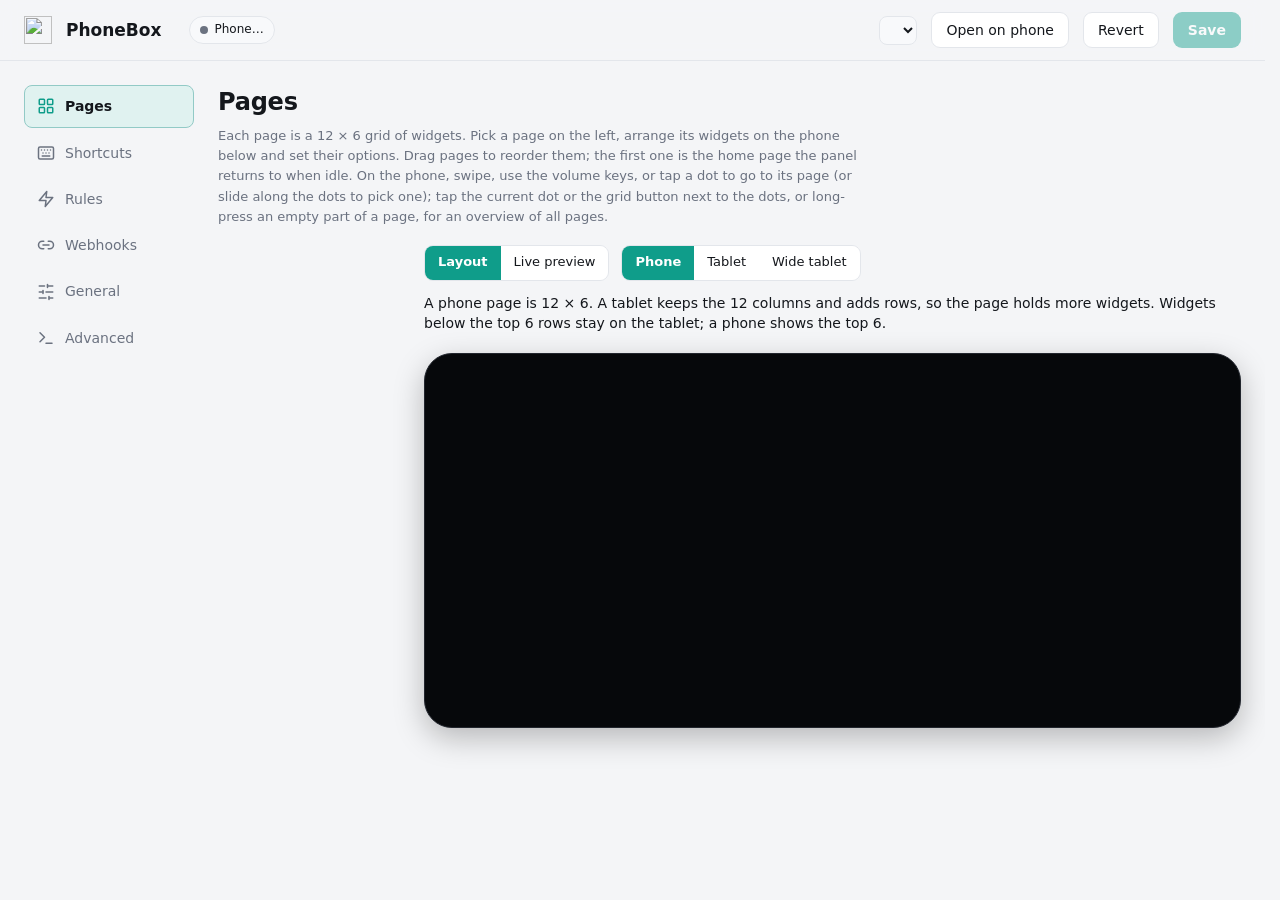
==== agent/PhoneBox.Agent/settings.html @ 5f481ab3 "feat(unlock): agent endpoints and settings switch Co-Authored-By: Claude Opus 5.5 <noreply@anthropic" ====
<!doctype html>
<html lang="en">
<head>
<meta charset="utf-8">
<meta name="viewport" content="width=device-width, initial-scale=1">
<title>PhoneBox Settings</title>
<link rel="icon" href="/favicon.ico">
<style>
:root {
  --bg: #f4f5f7; --panel: #ffffff; --panel-2: #f8f9fb; --line: #e3e6eb; --text: #14171c; --muted: #6b7280;
  --accent: #0f9d8a; --accent-ink: #ffffff; --danger: #dc2626; --ok: #16a34a; --warn: #d97706;
  --shadow: 0 1px 2px rgba(0,0,0,.05), 0 4px 16px rgba(0,0,0,.04);
  color-scheme: light;
}
@media (prefers-color-scheme: dark) {
  :root { --bg: #0c0e12; --panel: #14171d; --panel-2: #1a1e25; --line: #262b34; --text: #e8ecf1; --muted: #8a94a3;
    --accent: #2dd4bf; --accent-ink: #062b26; --shadow: none; color-scheme: dark; }
}
* { box-sizing: border-box; }
body { margin: 0; background: var(--bg); color: var(--text); font: 14px/1.45 "Segoe UI", system-ui, sans-serif; }
button, input, select, textarea { font: inherit; color: inherit; }
header {
  position: sticky; top: 0; z-index: 10; display: flex; align-items: center; gap: 14px;
  padding: 12px 24px; background: color-mix(in srgb, var(--bg) 88%, transparent); backdrop-filter: blur(8px);
  border-bottom: 1px solid var(--line);
}
header img { width: 28px; height: 28px; }
header h1 { font-size: 17px; margin: 0; font-weight: 650; }
header .ver { color: var(--muted); font-size: 12px; }
.pill { font-size: 12px; padding: 4px 10px; border-radius: 99px; background: var(--panel-2); border: 1px solid var(--line); display: inline-flex; gap: 6px; align-items: center; }
.pill i { width: 8px; height: 8px; border-radius: 50%; background: var(--muted); }
.pill.on i { background: var(--ok); box-shadow: 0 0 6px var(--ok); }
.spacer { flex: 1; }
.btn { border: 1px solid var(--line); background: var(--panel); padding: 7px 14px; border-radius: 9px; cursor: pointer; white-space: nowrap; }
.btn:hover { border-color: color-mix(in srgb, var(--accent) 50%, var(--line)); }
.btn.primary { background: var(--accent); color: var(--accent-ink); border-color: transparent; font-weight: 600; }
.btn.primary:disabled { opacity: .45; cursor: default; }
.btn.danger { color: var(--danger); }
.btn.sm { padding: 4px 9px; font-size: 12.5px; border-radius: 7px; }
.icon-btn { border: 1px solid var(--line); background: var(--panel); width: 30px; height: 30px; border-radius: 8px; cursor: pointer; display: grid; place-items: center; }
.ico { width: 1em; height: 1em; vertical-align: -0.15em; flex: none; }
.ico.m { margin-right: 0.35em; }
.icon-btn:disabled { opacity: .3; cursor: default; }

.layout { display: grid; grid-template-columns: 170px minmax(0, 1fr); gap: 24px; max-width: 1400px; margin: 0 auto; padding: 24px; }
nav { position: sticky; top: 76px; align-self: start; display: flex; flex-direction: column; gap: 2px; }
nav a { padding: 8px 12px; border-radius: 8px; color: var(--text); text-decoration: none; }
nav a:hover { background: var(--panel-2); }
nav a.on { background: var(--panel); box-shadow: var(--shadow); font-weight: 600; border: 1px solid var(--line); }
section { display: none; }
section.on { display: block; }
h2 { font-size: 20px; margin: 0 0 4px; }
.lead { color: var(--muted); margin: 0 0 18px; }
.card { background: var(--panel); border: 1px solid var(--line); border-radius: 14px; box-shadow: var(--shadow); padding: 16px 18px; margin-bottom: 14px; }
.card h3 { margin: 0 0 12px; font-size: 15px; }
.row { display: flex; align-items: center; gap: 12px; flex-wrap: wrap; }
.field { display: flex; flex-direction: column; gap: 5px; margin-bottom: 12px; min-width: 0; }
.field label { font-size: 12.5px; color: var(--muted); font-weight: 600; }
/* a widget's options in groups: an option with a "section" starts a new one under a small heading */
.opt-section { margin: 18px 0 10px; padding-top: 12px; border-top: 1px solid var(--line, #e5e7eb); font-size: 11px; letter-spacing: .06em; text-transform: uppercase; color: var(--muted); font-weight: 700; }
.field .hint { font-size: 12px; color: var(--muted); }
#adbFound { overflow-wrap: anywhere; }
input[type=text], input[type=number], input[type=time], select, textarea {
  background: var(--panel-2); border: 1px solid var(--line); border-radius: 8px; padding: 7px 10px; outline: none; min-width: 0;
}
input:focus, select:focus, textarea:focus { border-color: var(--accent); }
.grid2 { display: grid; grid-template-columns: 1fr 1fr; gap: 0 16px; }
.check { display: inline-flex; align-items: center; gap: 7px; cursor: pointer; user-select: none; margin-inline-end: 14px; }
.check input { accent-color: var(--accent); width: 16px; height: 16px; }
.ha-row { padding: 8px 0; border-bottom: 1px solid var(--line, rgba(255,255,255,.08)); }
.ha-row input[type=text] { min-width: 0; }

/* switch */
.switch { position: relative; width: 40px; height: 22px; flex: 0 0 40px; }
.switch input { opacity: 0; width: 0; height: 0; }
.switch span { position: absolute; inset: 0; background: var(--line); border-radius: 99px; transition: .2s; cursor: pointer; }
.switch span::after { content: ""; position: absolute; left: 3px; top: 3px; width: 16px; height: 16px; background: #fff; border-radius: 50%; transition: .2s; box-shadow: 0 1px 3px rgba(0,0,0,.3); }
.switch input:checked + span { background: var(--accent); }
.switch input:checked + span::after { left: 21px; }

/* pages: layout editor */
.pages-layout { display: grid; grid-template-columns: 190px minmax(0, 1fr); gap: 16px; align-items: start; }
#pageTabs { position: sticky; top: 76px; display: flex; flex-direction: column; gap: 4px; }
.ptab { display: flex; align-items: center; gap: 8px; padding: 7px 10px; border-radius: 9px; cursor: pointer; border: 1px solid transparent; user-select: none; }
.ptab:hover { background: var(--panel-2); }
.ptab.on { background: var(--panel); border-color: var(--line); box-shadow: var(--shadow); font-weight: 600; }
.ptab.off .pt-name, .ptab.off .pt-ico { opacity: .4; text-decoration: line-through; }
.ptab.dragging { opacity: .4; }
.ptab.over { outline: 2px dashed var(--accent); }
.pt-num { width: 20px; color: var(--muted); font-size: 12px; text-align: right; }
.pt-ico { font-size: 16px; }
.pt-name { flex: 1; min-width: 0; overflow: hidden; text-overflow: ellipsis; white-space: nowrap; }
.pt-n { font-size: 11px; color: var(--muted); background: var(--panel-2); border-radius: 6px; padding: 0 6px; }
.canvas-wrap { display: flex; justify-content: center; }
.stage-bar { display: flex; align-items: center; gap: 12px; margin: 0 0 8px; flex-wrap: wrap; }
#screenHint { flex: 1 0 100%; }
.seg { display: inline-flex; border: 1px solid var(--line); border-radius: 9px; overflow: hidden; }
.seg button { border: 0; background: var(--panel); padding: 6px 13px; cursor: pointer; font: inherit; font-size: 13px; color: var(--text); }
.seg button.on { background: var(--accent); color: var(--accent-ink); font-weight: 600; }
#pageEditor.live .layout-hint { display: none; }
.preview { position: relative; aspect-ratio: 780 / 360; overflow: hidden; border-radius: 10px; background: #000; }
.preview iframe { position: absolute; left: 0; top: 0; width: 780px; height: 360px; border: 0; transform-origin: 0 0; }
.phone { width: 100%; max-width: 860px; padding: 14px 18px; border-radius: 28px; background: #06080b; border: 1px solid #22262e; box-shadow: 0 10px 30px rgba(0,0,0,.25); }
/* Match the panel's saved grid coordinates regardless of the interface language. */
[dir="rtl"] .canvas, [dir="rtl"] .mini { direction: ltr; }
[dir="rtl"] .canvas > *, [dir="rtl"] .mini > * { direction: rtl; }
[dir="rtl"] input[type="url"], [dir="rtl"] input[type="number"], [dir="rtl"] code { direction: ltr; unicode-bidi: isolate; }
.canvas { position: relative; aspect-ratio: 752 / 333; display: grid; grid-template-columns: repeat(12, 1fr); grid-template-rows: repeat(6, 1fr); gap: 6px; touch-action: none; }
.canvas .cell { border-radius: 6px; background: rgba(255,255,255,.035); }
.wb { position: relative; z-index: 1; border-radius: 10px; background: #1a2230; border: 1.5px solid #2c3647; color: #e8ecf1; cursor: grab; overflow: hidden; display: flex; container-type: size; }
.wb:active { cursor: grabbing; }
.wb.sel { border-color: var(--accent); box-shadow: 0 0 0 3px color-mix(in srgb, var(--accent) 35%, transparent); z-index: 2; }
.wb-in { flex: 1; min-width: 0; display: flex; flex-direction: column; align-items: center; justify-content: center; text-align: center; padding: 4px; gap: 1px; pointer-events: none; }
.wb-ico { font-size: clamp(14px, 30cqmin, 34px); line-height: 1.1; }
.wb b { font-size: 12px; font-weight: 600; white-space: nowrap; overflow: hidden; text-overflow: ellipsis; max-width: 100%; }
.wb small { font-size: 11px; color: #94a3b8; white-space: nowrap; overflow: hidden; text-overflow: ellipsis; max-width: 100%; }
@container (max-height: 52px) { .wb small { display: none; } }
@container (max-height: 36px) { .wb b { display: none; } }
.rz { position: absolute; right: 0; bottom: 0; width: 16px; height: 16px; cursor: nwse-resize; background: linear-gradient(135deg, transparent 50%, var(--accent) 50%); border-bottom-right-radius: 8px; opacity: .7; }
.ed-cols { display: grid; grid-template-columns: minmax(0, 1fr) minmax(0, 1fr); gap: 14px; align-items: start; }
.palette { display: grid; grid-template-columns: 1fr; gap: 2px; max-height: 620px; overflow-y: auto; }
.pal-cat { font-size: 11px; letter-spacing: .1em; text-transform: uppercase; color: var(--muted); font-weight: 700; margin: 10px 0 2px 8px; }
.pal-cat:first-child { margin-top: 0; }
input[type=search] { background: var(--panel-2); border: 1px solid var(--line); border-radius: 8px; padding: 6px 10px; outline: none; }
.pal { display: flex; gap: 10px; align-items: center; text-align: start; padding: 6px 8px; border-radius: 9px; border: 1px solid transparent; background: none; cursor: pointer; }
.pal:hover { background: var(--panel-2); border-color: var(--line); }
.pal-ico { font-size: 20px; width: 28px; text-align: center; }
.pal b { display: block; font-size: 13px; }
.pal small { display: block; font-size: 12px; color: var(--muted); line-height: 1.3; }
[dir="rtl"] :is(.pal, .pal-cat, #palSearch) { text-align: right; }
[dir="rtl"] .pal-cat { margin-inline: 8px 0; }
[dir="rtl"] .pal-ico { flex: 0 0 28px; }
[dir="rtl"] .pal > span:last-child { flex: 1; min-width: 0; overflow-wrap: anywhere; }
.opts { display: flex; flex-wrap: wrap; gap: 6px 4px; align-items: center; }
textarea { width: 100%; resize: vertical; }
[hidden] { display: none !important; }
.modal { position: fixed; inset: 0; z-index: 40; background: rgba(0,0,0,.45); display: flex; align-items: center; justify-content: center; padding: 24px; }
.pair-qrs { display: flex; flex-wrap: wrap; gap: 18px; margin: 12px 0; }
.pair-qr { flex: 1 1 260px; display: flex; flex-direction: column; align-items: center; gap: 8px; text-align: center; }
.pair-qr img { width: min(260px, 100%); aspect-ratio: 1; background: #fff; border-radius: 12px; padding: 6px; }
.pair-qr.expired img { opacity: .15; }
.modal-box { background: var(--panel); border: 1px solid var(--line); border-radius: 16px; padding: 18px 20px; width: min(1000px, 100%); max-height: 90vh; overflow-y: auto; }
.tpl-grid { display: grid; grid-template-columns: repeat(auto-fill, minmax(210px, 1fr)); gap: 12px; }
.tpl { display: flex; flex-direction: column; gap: 4px; text-align: start; padding: 10px; border-radius: 12px; border: 1px solid var(--line); background: var(--panel-2); cursor: pointer; }
.tpl:hover { border-color: var(--accent); }
.tpl small { color: var(--muted); font-size: 12px; }
.mini { aspect-ratio: 2.26; display: grid; grid-template-columns: repeat(12, 1fr); grid-template-rows: repeat(6, 1fr); gap: 2px; background: #06080b; border-radius: 8px; padding: 4px; margin-bottom: 4px; }
.mini span { background: #1f2937; border-radius: 3px; display: grid; place-items: center; font-size: 12px; overflow: hidden; }
.empty-mini { display: grid; place-items: center; font-size: 28px; color: #64748b; }
/* webhooks */
.ex { display: grid; grid-template-columns: 210px minmax(0, 1fr); gap: 10px; align-items: center; margin-bottom: 6px; }
.ex span { color: var(--muted); font-size: 13px; }
.cmdline { display: block; cursor: copy; white-space: nowrap; overflow-x: auto; padding: 6px 10px; font: 12px/1.5 Consolas, "Cascadia Mono", monospace; }
table.items { width: 100%; border-collapse: collapse; font-size: 13px; }
table.items td { border-top: 1px solid var(--line); padding: 6px 8px; vertical-align: middle; }
table.items td.val { font-family: Consolas, monospace; font-size: 12px; max-width: 420px; overflow: hidden; text-overflow: ellipsis; white-space: nowrap; }
@media (max-width: 1100px) { .pages-layout, .ed-cols { grid-template-columns: 1fr; } #pageTabs { position: static; } }

/* rules */
.rule { display: grid; gap: 10px; }
.rule .line { display: flex; align-items: center; gap: 8px; flex-wrap: wrap; }
.rule .line > b { font-size: 13px; color: var(--muted); font-weight: 600; min-width: 44px; }
.rule select, .rule input[type=text], .rule input[type=number] { width: auto; min-width: 0; }
.rule input.grow { flex: 1 1 180px; }
.rule.off { opacity: .55; }
.rule .live { font-size: 12px; color: var(--accent); font-weight: 600; }
.rule .ropts { border-top: 1px solid var(--line); padding-top: 8px; display: grid; gap: 8px; }
.rule .ropts summary { cursor: pointer; font-size: 13px; color: var(--muted); font-weight: 600; }
.rule .ropts[open] summary { margin-bottom: 4px; }
.rule .days { display: inline-flex; gap: 3px; }
.rule .day { border: 1px solid var(--line); background: none; color: var(--muted); border-radius: 7px; padding: 3px 7px; font-size: 12px; cursor: pointer; }
.rule .day.on { background: color-mix(in srgb, var(--accent) 22%, transparent); color: var(--text); border-color: color-mix(in srgb, var(--accent) 55%, transparent); }
.presets { display: flex; flex-wrap: wrap; gap: 8px; }
.phone-row { border-top: 1px solid var(--line); padding: 10px 0; }
.phone-row:first-child { border-top: 0; padding-top: 0; }
.phone-row .row { gap: 10px; }
.phone-pages { display: flex; flex-wrap: wrap; gap: 4px 12px; margin-top: 8px; }
.cal-row { display: grid; grid-template-columns: 160px minmax(0, 1fr) 44px auto; gap: 8px; align-items: center; margin-bottom: 8px; }
.feed-row { grid-template-columns: 140px 150px minmax(0, 1fr) auto; }
.cam-row { grid-template-columns: 160px minmax(0, 1fr) 80px 80px auto; }
.console-row { display: grid; grid-template-columns: 160px minmax(0, 1fr) auto; gap: 8px; align-items: start; margin-bottom: 14px; }
.console-row textarea, .console-row .console-dial { grid-column: 1 / 3; }
.console-row textarea { font-family: ui-monospace, Consolas, monospace; }
.console-dial { display: grid; grid-template-columns: repeat(3, minmax(0, 1fr)); gap: 8px; }
.cdir-row { display: grid; grid-template-columns: 160px minmax(0, 1fr) auto; gap: 8px; align-items: center; margin-bottom: 8px; }
.cal-row input[type=color] { width: 44px; height: 34px; padding: 2px; }
@media (max-width: 700px) { .cal-row { grid-template-columns: 1fr 44px auto; } .feed-row { grid-template-columns: 1fr 1fr auto; } .cam-row { grid-template-columns: 1fr 80px 80px auto; } .cal-row .cal-url { grid-column: 1 / -1; grid-row: 2; } }

/* shortcuts */
.deck { display: grid; grid-template-columns: repeat(var(--cols, 4), minmax(0, 1fr)); gap: 10px; margin-bottom: 14px; }
.key {
  position: relative; aspect-ratio: 1.75; border-radius: 14px; cursor: pointer; display: flex; flex-direction: column; align-items: center; justify-content: center; gap: 4px;
  background: linear-gradient(160deg, color-mix(in srgb, var(--k) 28%, #11151b), #11151b); color: #eef2f6;
  border: 2px solid color-mix(in srgb, var(--k) 45%, transparent); user-select: none;
}
.key .ki { font-size: 26px; line-height: 1; }
.key .kl { font-size: 12.5px; font-weight: 500; max-width: 92%; overflow: hidden; text-overflow: ellipsis; white-space: nowrap; }
.key.sel { border-color: var(--accent); box-shadow: 0 0 0 3px color-mix(in srgb, var(--accent) 35%, transparent); }
.key.add { background: transparent; color: var(--muted); border: 2px dashed var(--line); }
.key.dragging { opacity: .35; }
.key.over { outline: 2px dashed var(--accent); outline-offset: 2px; }
.editor .grid2 { align-items: start; }
.swatches { display: flex; gap: 6px; flex-wrap: wrap; margin-top: 4px; }
.swatches button { width: 22px; height: 22px; border-radius: 6px; border: 2px solid transparent; cursor: pointer; }
.swatches button.on { border-color: var(--text); }
.emojis { display: flex; gap: 2px; flex-wrap: wrap; margin-top: 4px; }
.emojis button { border: 0; background: none; font-size: 18px; width: 30px; height: 30px; border-radius: 6px; cursor: pointer; color: inherit; display: inline-grid; place-items: center; }
.emojis button:hover { background: var(--panel-2); }
input[type=color] { width: 42px; height: 34px; border: 1px solid var(--line); border-radius: 8px; background: var(--panel-2); padding: 2px; }
.icon-input { width: 70px; text-align: center; font-size: 20px; }
.custom-icon-preview { width: 30px; height: 30px; object-fit: contain; border-radius: 6px; background: var(--panel-2); }

/* smart stack builder in inspector */
.stack-list { display: flex; flex-direction: column; gap: 6px; margin: 6px 0 10px; }
.stack-row {
  display: flex;
  align-items: center;
  gap: 8px;
  padding: 8px 10px;
  background: var(--panel-2);
  border: 1px solid var(--line);
  border-radius: 9px;
  user-select: none;
  cursor: pointer;
  transition: border-color .15s ease, background .15s ease, opacity .15s ease;
}
.stack-row:hover { background: color-mix(in srgb, var(--panel-2) 80%, var(--line)); }
.stack-row.off { opacity: .5; }
.stack-row.off .stack-row-name { text-decoration: line-through; }
.stack-row.dragging { opacity: .35; }
.stack-row.over { outline: 2px dashed var(--accent); outline-offset: 1px; }
.stack-row.has-config-open {
  border-bottom-left-radius: 0;
  border-bottom-right-radius: 0;
  border-color: var(--accent);
  background: color-mix(in srgb, var(--accent) 12%, var(--panel-2));
}
.stack-row-handle {
  cursor: grab;
  color: var(--muted);
  font-size: 15px;
  line-height: 1;
  padding: 2px 4px;
}
.stack-row-handle:active { cursor: grabbing; }
.stack-row-check { cursor: pointer; }
.stack-row-ico { font-size: 17px; width: 22px; text-align: center; }
.stack-row-name { flex: 1; min-width: 0; font-size: 13px; font-weight: 500; overflow: hidden; text-overflow: ellipsis; white-space: nowrap; }
.stack-row-chevron { font-size: 11px; color: var(--muted); padding: 0 4px; }
.stack-row:hover .stack-row-chevron { color: var(--text); }
.stack-row-actions { display: flex; align-items: center; gap: 4px; }
.stack-btn-sm {
  background: none;
  border: none;
  color: var(--muted);
  cursor: pointer;
  padding: 3px 6px;
  border-radius: 5px;
  font-size: 11px;
  line-height: 1;
}
.stack-btn-sm:hover:not(:disabled) { background: var(--line); color: var(--text); }
.stack-btn-sm:disabled { opacity: 0.3; cursor: default; }
.stack-btn-del:hover { background: rgba(239, 68, 68, 0.2); color: #f87171; }
.stack-sub-config {
  margin: -6px 0 4px;
  padding: 10px 12px;
  background: var(--panel);
  border: 1px solid var(--accent);
  border-top: none;
  border-bottom-left-radius: 9px;
  border-bottom-right-radius: 9px;
  display: flex;
  flex-direction: column;
  gap: 8px;
  box-shadow: 0 4px 10px rgba(0, 0, 0, 0.25);
}
.stack-sub-header {
  display: flex;
  justify-content: space-between;
  align-items: center;
  padding-bottom: 4px;
  border-bottom: 1px solid var(--line);
}
.stack-dropzone {
  border: 2px dashed var(--line);
  border-radius: 10px;
  padding: 12px 10px;
  text-align: center;
  color: var(--muted);
  font-size: 12.5px;
  cursor: default;
  transition: all .2s ease;
  background: rgba(255, 255, 255, 0.015);
  display: flex;
  align-items: center;
  justify-content: center;
  gap: 8px;
}
.stack-dropzone.over {
  border-color: var(--accent);
  background: color-mix(in srgb, var(--accent) 15%, transparent);
  color: var(--accent);
}
.pal[draggable="true"] { cursor: grab; }
.pal[draggable="true"]:active { cursor: grabbing; }
.wb.stack-canvas-over {
  border-color: var(--accent) !important;
  box-shadow: 0 0 0 3px color-mix(in srgb, var(--accent) 50%, transparent) !important;
}

/* city search */
.results { display: flex; flex-direction: column; border: 1px solid var(--line); border-radius: 8px; overflow: hidden; margin-top: 6px; }
.results button { text-align: start; border: 0; background: var(--panel); padding: 8px 10px; cursor: pointer; border-bottom: 1px solid var(--line); }
.results button:last-child { border-bottom: 0; }
.results button:hover { background: var(--panel-2); }
.results small { color: var(--muted); }

/* Technical editors and sliders keep physical left-to-right navigation in RTL settings. */
[dir="rtl"] :is(#general, #shortcuts, #rules) input[type="range"],
[dir="rtl"] :is(#general, #shortcuts, #rules) .technical-input,
[dir="rtl"] #general :is(input[type="password"], input[data-bind$="url" i], input[data-bind$="path" i],
                         input[data-bind$="host" i], input[data-bind$="key" i], input[data-bind$="id" i]),
[dir="rtl"] #general :is(#nbv, #appearanceSettings output),
[dir="rtl"] #webhooks :is(.cmdline, .items td.val),
[dir="rtl"] #advanced #info dd { direction: ltr; unicode-bidi: isolate; }
[dir="rtl"] #controlSettings .field input[type="checkbox"] { align-self: start; }
[dir="rtl"] #general #adbFound, [dir="rtl"] #advanced #info dd { overflow-wrap: anywhere; min-width: 0; }
[dir="rtl"] textarea.json { direction: ltr; text-align: left; overflow: auto; white-space: pre; }
textarea.json { width: 100%; min-height: 420px; font: 12.5px/1.5 Consolas, "Cascadia Mono", monospace; resize: vertical; }
code { background: var(--panel-2); padding: 1px 6px; border-radius: 5px; font-size: 12.5px; }
dl { display: grid; grid-template-columns: max-content 1fr; gap: 6px 16px; margin: 0; }
dt { color: var(--muted); }
dd { margin: 0; word-break: break-all; }

.toast { position: fixed; bottom: 22px; left: 50%; transform: translate(-50%, 20px); opacity: 0; transition: .25s; padding: 10px 18px; border-radius: 10px;
  background: var(--text); color: var(--bg); font-weight: 500; pointer-events: none; z-index: 50; }
.toast.on { opacity: 1; transform: translate(-50%, 0); }
.toast.err { background: var(--danger); color: #fff; }
.dirty-dot { width: 8px; height: 8px; border-radius: 50%; background: var(--warn); }
.dirty { display: none; align-items: center; gap: 7px; font-size: 12px; color: var(--muted); white-space: nowrap; }
.is-dirty .dirty { display: inline-flex; animation: pb-in .18s var(--ease) backwards; }
@media (max-width: 1000px) { .dirty span { display: none; } }
/* a waiting update sits in the header, seen from every section: the Updates card is far down General */
.upd-top { display: inline-flex; align-items: center; color: var(--accent); background: color-mix(in srgb, var(--accent) 12%, var(--panel)); border-color: color-mix(in srgb, var(--accent) 60%, var(--line)); font-weight: 600; }
.upd-top[hidden] { display: none; }
.upd-top:disabled { opacity: .6; cursor: default; }
@media (max-width: 700px) { .upd-top .lbl { display: none; } .upd-top .ico.m { margin-right: 0; } }

/* ---------------------------------------------------------------- feel: feedback, targets, focus, motion
   Fitts: bigger hit areas, nothing moves under the pointer. Doherty: every control answers within 100 ms
   (hover, press, busy). Zeigarnik: unsaved work is named. Only transform/opacity animate (plus colours). */
:root { --ease: cubic-bezier(.2, .7, .2, 1); }
html { scrollbar-gutter: stable; -webkit-tap-highlight-color: transparent; }
body { -webkit-font-smoothing: antialiased; }
::selection { background: color-mix(in srgb, var(--accent) 30%, transparent); }
button, a, select, summary, label.switch, .seg button { touch-action: manipulation; }
:focus-visible { outline: 2px solid var(--accent); outline-offset: 2px; }
input:focus-visible, select:focus-visible, textarea:focus-visible { outline: none; border-color: var(--accent); box-shadow: 0 0 0 3px color-mix(in srgb, var(--accent) 22%, transparent); }
.switch input:focus-visible + span { outline: 2px solid var(--accent); outline-offset: 2px; }
.seg button:focus-visible { outline-offset: -3px; }

.btn, .icon-btn, .ptab, nav a, .seg button, .pal, .tpl, .key, .wb, .day, .results button, .emojis button, .stack-btn-sm, .swatches button,
input, select, textarea {
  transition: background-color .12s ease, border-color .12s ease, color .12s ease, box-shadow .12s ease, opacity .12s ease, transform .12s ease;
}
.btn { min-height: 36px; }
.btn.sm { min-height: 32px; }
.btn:hover:not(:disabled) { background: var(--panel-2); }
.btn.primary:hover:not(:disabled) { background: color-mix(in srgb, var(--accent) 88%, #000); }
.btn:disabled { cursor: not-allowed; }
.btn:active:not(:disabled), .icon-btn:active:not(:disabled), .seg button:active, .day:active { transform: scale(.97); }
.icon-btn { width: 36px; height: 36px; }
.icon-btn:hover:not(:disabled) { background: var(--panel-2); border-color: color-mix(in srgb, var(--accent) 50%, var(--line)); }
.seg button { min-height: 34px; }
.seg button:hover:not(.on) { background: var(--panel-2); }
nav a { border: 1px solid transparent; padding: 10px 12px; }
.ptab { min-height: 40px; }
.ptab:active { background: var(--panel-2); }
.wb:hover:not(.sel) { border-color: color-mix(in srgb, var(--accent) 55%, #2c3647); }
.key:hover:not(.sel):not(.add) { border-color: color-mix(in srgb, var(--k) 75%, transparent); }
.key.add:hover { color: var(--text); border-color: var(--accent); }
.rz { width: 20px; height: 20px; }
.rule .day { min-height: 28px; padding: 3px 8px; }
.emojis button { width: 32px; height: 32px; }
.stack-btn-sm { min-width: 28px; min-height: 28px; font-size: 12px; }
.pal { min-height: 40px; }
.results button { min-height: 38px; }
/* the 22px switch gets a larger hit area without changing how it looks */
.switch::before { content: ""; position: absolute; inset: -8px -4px; }
.switch span { transition: background-color .15s ease; }
.switch span::after { transition: transform .15s var(--ease); }
.switch input:checked + span::after { left: 3px; transform: translateX(18px); }

.pill { transition: background-color .2s ease, border-color .2s ease; }
.pill.on i { box-shadow: 0 0 0 3px color-mix(in srgb, var(--ok) 25%, transparent); }
.pill.on { border-color: color-mix(in srgb, var(--ok) 40%, var(--line)); }
.lead { font-size: 13px; line-height: 1.55; max-width: 78ch; }
.palette, .modal-box { overscroll-behavior: contain; }

/* a button that is working says so without changing size */
.btn.busy { position: relative; color: transparent !important; pointer-events: none; }
.btn.busy::after { content: ""; position: absolute; left: 50%; top: 50%; width: 14px; height: 14px; margin: -7px 0 0 -7px; border-radius: 50%;
  border: 2px solid var(--accent-ink); border-right-color: transparent; animation: pb-spin .7s linear infinite; }

/* moving between sections and opening dialogs: short, transform only */
@keyframes pb-in { from { transform: translateY(6px); } }
@keyframes pb-pop { from { transform: scale(.98); } }
@keyframes pb-spin { to { transform: rotate(360deg); } }
section.on { animation: pb-in .18s var(--ease) backwards; }
.modal-box { animation: pb-pop .18s var(--ease) backwards; }

/* the toast confirms (peak-end) and keeps an error up longer */
.toast { display: flex; align-items: center; gap: 9px; max-width: min(92vw, 560px); transition: opacity .2s ease, transform .25s var(--ease); }
summary { padding: 8px 0; cursor: pointer; }
summary:focus-visible { outline-offset: 0; border-radius: 6px; }
.toast::before { content: "✓"; display: inline-grid; place-items: center; flex: none; width: 18px; height: 18px; border-radius: 50%; font-size: 11px; font-weight: 700;
  background: var(--accent); color: var(--accent-ink); }
.toast.err::before { content: "!"; background: #fff; color: var(--danger); }

/* nav icons: Lucide, as masks so they take the text colour */
nav a[href="#pages"]::before { -webkit-mask-image: url("data:image/svg+xml,%3Csvg%20xmlns='http://www.w3.org/2000/svg'%20viewBox='0%200%2024%2024'%20fill='none'%20stroke='black'%20stroke-width='2'%20stroke-linecap='round'%20stroke-linejoin='round'%3E%3Crect%20width='7'%20height='7'%20x='3'%20y='3'%20rx='1'/%3E%3Crect%20width='7'%20height='7'%20x='14'%20y='3'%20rx='1'/%3E%3Crect%20width='7'%20height='7'%20x='14'%20y='14'%20rx='1'/%3E%3Crect%20width='7'%20height='7'%20x='3'%20y='14'%20rx='1'/%3E%3C/svg%3E"); mask-image: url("data:image/svg+xml,%3Csvg%20xmlns='http://www.w3.org/2000/svg'%20viewBox='0%200%2024%2024'%20fill='none'%20stroke='black'%20stroke-width='2'%20stroke-linecap='round'%20stroke-linejoin='round'%3E%3Crect%20width='7'%20height='7'%20x='3'%20y='3'%20rx='1'/%3E%3Crect%20width='7'%20height='7'%20x='14'%20y='3'%20rx='1'/%3E%3Crect%20width='7'%20height='7'%20x='14'%20y='14'%20rx='1'/%3E%3Crect%20width='7'%20height='7'%20x='3'%20y='14'%20rx='1'/%3E%3C/svg%3E"); }
nav a[href="#shortcuts"]::before { -webkit-mask-image: url("data:image/svg+xml,%3Csvg%20xmlns='http://www.w3.org/2000/svg'%20viewBox='0%200%2024%2024'%20fill='none'%20stroke='black'%20stroke-width='2'%20stroke-linecap='round'%20stroke-linejoin='round'%3E%3Cpath%20d='M10%208h.01M12%2012h.01M14%208h.01M16%2012h.01M18%208h.01M6%208h.01M7%2016h10M8%2012h.01'/%3E%3Crect%20width='20'%20height='16'%20x='2'%20y='4'%20rx='2'/%3E%3C/svg%3E"); mask-image: url("data:image/svg+xml,%3Csvg%20xmlns='http://www.w3.org/2000/svg'%20viewBox='0%200%2024%2024'%20fill='none'%20stroke='black'%20stroke-width='2'%20stroke-linecap='round'%20stroke-linejoin='round'%3E%3Cpath%20d='M10%208h.01M12%2012h.01M14%208h.01M16%2012h.01M18%208h.01M6%208h.01M7%2016h10M8%2012h.01'/%3E%3Crect%20width='20'%20height='16'%20x='2'%20y='4'%20rx='2'/%3E%3C/svg%3E"); }
nav a[href="#rules"]::before { -webkit-mask-image: url("data:image/svg+xml,%3Csvg%20xmlns='http://www.w3.org/2000/svg'%20viewBox='0%200%2024%2024'%20fill='none'%20stroke='black'%20stroke-width='2'%20stroke-linecap='round'%20stroke-linejoin='round'%3E%3Cpolygon%20points='13%202%203%2014%2012%2014%2011%2022%2021%2010%2012%2010%2013%202'/%3E%3C/svg%3E"); mask-image: url("data:image/svg+xml,%3Csvg%20xmlns='http://www.w3.org/2000/svg'%20viewBox='0%200%2024%2024'%20fill='none'%20stroke='black'%20stroke-width='2'%20stroke-linecap='round'%20stroke-linejoin='round'%3E%3Cpolygon%20points='13%202%203%2014%2012%2014%2011%2022%2021%2010%2012%2010%2013%202'/%3E%3C/svg%3E"); }
nav a[href="#webhooks"]::before { -webkit-mask-image: url("data:image/svg+xml,%3Csvg%20xmlns='http://www.w3.org/2000/svg'%20viewBox='0%200%2024%2024'%20fill='none'%20stroke='black'%20stroke-width='2'%20stroke-linecap='round'%20stroke-linejoin='round'%3E%3Cpath%20d='M9%2017H7A5%205%200%200%201%207%207h2'/%3E%3Cpath%20d='M15%207h2a5%205%200%201%201%200%2010h-2'/%3E%3Cline%20x1='8'%20x2='16'%20y1='12'%20y2='12'/%3E%3C/svg%3E"); mask-image: url("data:image/svg+xml,%3Csvg%20xmlns='http://www.w3.org/2000/svg'%20viewBox='0%200%2024%2024'%20fill='none'%20stroke='black'%20stroke-width='2'%20stroke-linecap='round'%20stroke-linejoin='round'%3E%3Cpath%20d='M9%2017H7A5%205%200%200%201%207%207h2'/%3E%3Cpath%20d='M15%207h2a5%205%200%201%201%200%2010h-2'/%3E%3Cline%20x1='8'%20x2='16'%20y1='12'%20y2='12'/%3E%3C/svg%3E"); }
nav a[href="#general"]::before { -webkit-mask-image: url("data:image/svg+xml,%3Csvg%20xmlns='http://www.w3.org/2000/svg'%20viewBox='0%200%2024%2024'%20fill='none'%20stroke='black'%20stroke-width='2'%20stroke-linecap='round'%20stroke-linejoin='round'%3E%3Cline%20x1='21'%20x2='14'%20y1='4'%20y2='4'/%3E%3Cline%20x1='10'%20x2='3'%20y1='4'%20y2='4'/%3E%3Cline%20x1='21'%20x2='12'%20y1='12'%20y2='12'/%3E%3Cline%20x1='8'%20x2='3'%20y1='12'%20y2='12'/%3E%3Cline%20x1='21'%20x2='16'%20y1='20'%20y2='20'/%3E%3Cline%20x1='12'%20x2='3'%20y1='20'%20y2='20'/%3E%3Cline%20x1='14'%20x2='14'%20y1='2'%20y2='6'/%3E%3Cline%20x1='8'%20x2='8'%20y1='10'%20y2='14'/%3E%3Cline%20x1='16'%20x2='16'%20y1='18'%20y2='22'/%3E%3C/svg%3E"); mask-image: url("data:image/svg+xml,%3Csvg%20xmlns='http://www.w3.org/2000/svg'%20viewBox='0%200%2024%2024'%20fill='none'%20stroke='black'%20stroke-width='2'%20stroke-linecap='round'%20stroke-linejoin='round'%3E%3Cline%20x1='21'%20x2='14'%20y1='4'%20y2='4'/%3E%3Cline%20x1='10'%20x2='3'%20y1='4'%20y2='4'/%3E%3Cline%20x1='21'%20x2='12'%20y1='12'%20y2='12'/%3E%3Cline%20x1='8'%20x2='3'%20y1='12'%20y2='12'/%3E%3Cline%20x1='21'%20x2='16'%20y1='20'%20y2='20'/%3E%3Cline%20x1='12'%20x2='3'%20y1='20'%20y2='20'/%3E%3Cline%20x1='14'%20x2='14'%20y1='2'%20y2='6'/%3E%3Cline%20x1='8'%20x2='8'%20y1='10'%20y2='14'/%3E%3Cline%20x1='16'%20x2='16'%20y1='18'%20y2='22'/%3E%3C/svg%3E"); }
nav a[href="#advanced"]::before { -webkit-mask-image: url("data:image/svg+xml,%3Csvg%20xmlns='http://www.w3.org/2000/svg'%20viewBox='0%200%2024%2024'%20fill='none'%20stroke='black'%20stroke-width='2'%20stroke-linecap='round'%20stroke-linejoin='round'%3E%3Cpolyline%20points='4%2017%2010%2011%204%205'/%3E%3Cline%20x1='12'%20x2='20'%20y1='19'%20y2='19'/%3E%3C/svg%3E"); mask-image: url("data:image/svg+xml,%3Csvg%20xmlns='http://www.w3.org/2000/svg'%20viewBox='0%200%2024%2024'%20fill='none'%20stroke='black'%20stroke-width='2'%20stroke-linecap='round'%20stroke-linejoin='round'%3E%3Cpolyline%20points='4%2017%2010%2011%204%205'/%3E%3Cline%20x1='12'%20x2='20'%20y1='19'%20y2='19'/%3E%3C/svg%3E"); }

/* ---------------------------------------------------------------- feel, round 2: clearer selection, calmer chrome */
h2 { font-size: 24px; font-weight: 700; letter-spacing: -.01em; margin-bottom: 6px; }
nav { gap: 4px; }
nav a { display: flex; align-items: center; gap: 10px; color: var(--muted); font-weight: 500; }
nav a::before { content: ""; width: 18px; height: 18px; flex: none; background: currentColor; -webkit-mask: center / contain no-repeat; mask: center / contain no-repeat; }
nav a:hover { color: var(--text); }
nav a.on { background: color-mix(in srgb, var(--accent) 13%, var(--panel)); border-color: color-mix(in srgb, var(--accent) 38%, var(--line)); color: var(--text); font-weight: 650; box-shadow: none; }
nav a.on::before { color: var(--accent); }
.ptab.on { background: color-mix(in srgb, var(--accent) 12%, var(--panel)); border-color: color-mix(in srgb, var(--accent) 38%, var(--line)); box-shadow: none; }
.ptab.on .pt-num { color: var(--accent); font-weight: 700; }
.card { padding: 18px 20px; border-radius: 16px; }
.card h3 { font-size: 16px; margin-bottom: 14px; }

/* long intro text: two lines, one click opens it */
.lead.clamp:not(.open) { display: -webkit-box; -webkit-line-clamp: 2; -webkit-box-orient: vertical; overflow: hidden; }
.lead.long { cursor: pointer; position: relative; padding-right: 28px; border-radius: 6px; }
.lead.long::after { content: ""; position: absolute; right: 4px; top: 5px; width: 16px; height: 16px; background: var(--muted);
  -webkit-mask: url("data:image/svg+xml,%3Csvg xmlns='http://www.w3.org/2000/svg' viewBox='0 0 24 24' fill='none' stroke='black' stroke-width='2.2' stroke-linecap='round' stroke-linejoin='round'%3E%3Cpath d='m6 9 6 6 6-6'/%3E%3C/svg%3E") center / contain no-repeat;
  mask: url("data:image/svg+xml,%3Csvg xmlns='http://www.w3.org/2000/svg' viewBox='0 0 24 24' fill='none' stroke='black' stroke-width='2.2' stroke-linecap='round' stroke-linejoin='round'%3E%3Cpath d='m6 9 6 6 6-6'/%3E%3C/svg%3E") center / contain no-repeat;
  transition: transform .2s var(--ease); }
.lead.long.open::after { transform: rotate(180deg); }
.lead.long:hover { color: var(--text); }

/* page toolbar: the one useful state (home page) stays outlined, the housekeeping buttons go quiet until hovered */
#peHead .card > .row + .row .btn.sm { border-color: transparent; background: transparent; color: var(--muted); }
#peHead .card > .row + .row .btn.sm:hover:not(:disabled) { color: var(--text); background: var(--panel-2); border-color: var(--line); }
#peHead .card > .row + .row .btn.sm.danger { color: var(--danger); }
#peHead .card > .row + .row .btn.sm.danger:hover:not(:disabled) { background: color-mix(in srgb, var(--danger) 10%, transparent); border-color: color-mix(in srgb, var(--danger) 35%, transparent); }
#peHead .card > .row + .row .btn.sm:has(.ico.m) { border-color: var(--line); color: var(--text); }

/* Save, the one thing waiting for the user: a single pulse the moment there is something to save */
#save { position: relative; }
.is-dirty #save::before { content: ""; position: absolute; inset: -2px; border-radius: 11px; border: 2px solid var(--accent); pointer-events: none; animation: pb-ring .9s ease-out 1 both; }
@keyframes pb-ring { from { transform: scale(1); opacity: .9; } to { transform: scale(1.22, 1.5); opacity: 0; } }
@media (pointer: coarse) {
  .btn { min-height: 44px; } .btn.sm { min-height: 40px; } .icon-btn { width: 44px; height: 44px; }
  .seg button { min-height: 40px; } .ptab { min-height: 44px; } .rule .day { min-height: 36px; padding: 4px 10px; }
  .emojis button { width: 40px; height: 40px; } .stack-btn-sm { min-width: 36px; min-height: 36px; }
}
@media (max-width: 800px) {
  nav a { flex: none; min-height: 44px; display: flex; align-items: center; white-space: nowrap; }
  header { flex-wrap: wrap; padding: 10px 16px; gap: 10px; }
  input, select, textarea { font-size: 16px; } /* below 16px iOS zooms the page on focus */
}
@media (max-width: 600px) { header { position: static; } } /* a wrapped sticky header would eat a third of the screen */
@media (prefers-reduced-motion: reduce) {
  *, *::before, *::after { animation-duration: .001ms !important; animation-iteration-count: 1 !important; transition-duration: .001ms !important; }
  .toast { transform: translate(-50%, 0); }
}

@media (max-width: 800px) {
  .layout { grid-template-columns: 1fr; padding: 16px; }
  nav { position: static; flex-direction: row; overflow-x: auto; }
  .grid2 { grid-template-columns: 1fr; }
  .deck { --cols: 3 !important; }
}
</style>
</head>
<body>
<header id="hdr">
  <img src="/favicon.ico" alt="" width="28" height="28">
  <h1>PhoneBox</h1><span class="ver" id="ver"></span>
  <span class="pill" id="phone"><i></i><span data-i18n="s.phoneStatus">Phone…</span></span>
  <button class="btn sm upd-top" id="updTop" hidden></button>
  <div class="spacer"></div>
  <select id="langSel" data-i18n-title="lang.label" title="Language" aria-label="Language" style="padding:5px 8px;border-radius:8px;border:1px solid var(--line);background:var(--panel-2);color:var(--text);font-size:12.5px;max-width:160px"></select>
  <span class="dirty" role="status" data-i18n-title="s.unsavedChanges" title="Unsaved changes"><i class="dirty-dot"></i><span data-i18n="s.unsavedChanges">Unsaved changes</span></span>
  <button class="btn primary" id="restartBtn" hidden title="Wi-Fi settings change after a restart" data-i18n="s.restartApply" data-i18n-title="s.restartApplyTitle">Restart to apply</button>
  <button class="btn" id="openPhone" data-i18n="s.openOnPhone">Open on phone</button>
  <button class="btn" id="revert" disabled data-i18n="s.revert">Revert</button>
  <button class="btn primary" id="save" disabled data-i18n="s.save">Save</button>
</header>

<div class="layout">
  <nav id="nav">
    <a href="#pages" class="on" data-i18n="s.nav.pages">Pages</a>
    <a href="#shortcuts" data-i18n="s.nav.shortcuts">Shortcuts</a>
    <a href="#rules" data-i18n="s.nav.rules">Rules</a>
    <a href="#webhooks" data-i18n="s.nav.webhooks">Webhooks</a>
    <a href="#general" data-i18n="s.nav.general">General</a>
    <a href="#advanced" data-i18n="s.nav.advanced">Advanced</a>
  </nav>

  <main>
    <section id="pages" class="on">
      <h2 data-i18n="s.nav.pages">Pages</h2>
      <p class="lead" data-i18n="s.pages.lead">Each page is a 12 × 6 grid of widgets. Pick a page on the left, arrange its widgets on the phone below and set their options.
        Drag pages to reorder them; the first one is the home page the panel returns to when idle. On the phone, swipe, use the volume keys,
        or tap a dot to go to its page (or slide along the dots to pick one); tap the current dot or the grid button next to the dots, or long-press an empty part of a page, for an overview of all pages.</p>
      <div class="pages-layout">
        <div id="pageTabs"></div>
        <div id="pageEditor">
          <div id="peHead"></div>
          <div id="stage">
            <div class="stage-bar">
              <div class="seg" id="stageSeg"><button data-v="layout" class="on" data-i18n="s.pages.layout">Layout</button><button data-v="live" data-i18n="s.pages.livePreview">Live preview</button></div>
              <div class="seg" id="screenSeg" role="group" aria-label="Screen">
                <button type="button" data-screen="phone" class="on" data-i18n="s.pages.screen.phone">Phone</button>
                <button type="button" data-screen="tablet" data-i18n="s.pages.screen.tablet">Tablet</button>
                <button type="button" data-screen="wide" data-i18n="s.pages.screen.wide">Wide tablet</button>
              </div>
              <span class="hint" id="screenHint" data-i18n="s.pages.screenHint">A phone page is 12 × 6. A tablet keeps the 12 columns and adds rows, so the page holds more widgets. Widgets below the top 6 rows stay on the tablet; a phone shows the top 6.</span>
              <select class="preview-device" hidden></select>
              <span class="hint" id="stageHint"></span>
            </div>
            <div class="canvas-wrap"><div class="phone"><div class="canvas" id="canvas"></div><div class="preview" id="previewBox" hidden></div></div></div>
          </div>
          <p id="lhmHelp" class="hint" hidden>
            <a href="https://github.com/LibreHardwareMonitor/LibreHardwareMonitor/releases" target="_blank" rel="noopener">LibreHardwareMonitor</a>
            <strong id="lhmStatus" role="status"></strong>
            <span data-i18n="s.lhm.setup">For CPU temperature, CPU power and additional GPU readings on Windows, enable Options › Remote Web Server › Run on port 8085.</span>
          </p>
          <div id="peRest"></div>
        </div>
      </div>
    </section>

    <section id="shortcuts">
      <h2 data-i18n="s.nav.shortcuts">Shortcuts</h2>
      <p class="lead" data-i18n="s.shortcuts.lead">The keys shown by Shortcut grid and Big button widgets. Click a key to edit it, drag to reorder. The phone only sends the key's id; commands never leave this computer.</p>
      <div class="deck" id="deck"></div>
      <div class="card editor" id="editor"></div>
    </section>

    <section id="rules">
      <h2 data-i18n="s.nav.rules">Rules</h2>
      <p class="lead" data-i18n="s.rules.lead">Let the panel react to what happens on this computer: show the AI page when Claude needs you, the music page when
        something plays, an "on air" sign during calls. A rule fires when its condition starts; with <b>only while it lasts</b> the phone
        goes back to where it was (and a pushed value is removed) when the condition ends.</p>
      <div class="card">
        <h3 data-i18n="s.rules.add">Add a rule</h3>
        <div class="presets" id="rulePresets"></div>
      </div>
      <div class="card row" style="gap:10px;align-items:center">
        <span id="rulesPausedState" class="hint" style="flex:1" data-i18n="s.rules.countdown">Page switches count down on the phone and wait while you use it (General › Page switching).</span>
        <button class="btn sm" id="rulesPauseBtn" data-i18n="s.rules.pause1h">Pause all rules for 1 hour</button>
      </div>
      <div id="ruleList"></div>
    </section>

    <section id="general">
      <h2 data-i18n="s.nav.general">General</h2>
      <div class="card" id="appearanceSettings"></div>
      <div class="card" id="controlSettings"></div>
      <p class="lead" data-i18n="s.general.lead">Weather, night mode, display behaviour and the phone connection.</p>

      <div class="card">
        <h3 data-i18n="s.weather.title">Weather</h3>
        <div class="field">
          <label data-i18n="s.weather.searchCity">Search for a city</label>
          <div class="row"><input type="text" id="citySearch" data-i18n-placeholder="s.weather.searchPlaceholder" placeholder="e.g. Tallinn, Berlin…" style="flex:1"><button class="btn" id="cityBtn" data-i18n="s.weather.searchBtn">Search</button></div>
          <div class="results" id="cityResults" hidden></div>
        </div>
        <div class="grid2">
          <div class="field"><label data-i18n="s.weather.displayName">Display name</label><input type="text" data-bind="weather.city"></div>
          <div class="row" style="gap:10px">
            <div class="field" style="flex:1"><label data-i18n="s.weather.lat">Latitude</label><input type="number" step="0.001" data-bind="weather.lat" data-type="num"></div>
            <div class="field" style="flex:1"><label data-i18n="s.weather.lon">Longitude</label><input type="number" step="0.001" data-bind="weather.lon" data-type="num"></div>
          </div>
          <div class="field"><label for="weatherUnit" data-i18n="s.weather.unit">Temperature unit</label>
            <select id="weatherUnit" data-bind="weather.unit"><option value="celsius" data-i18n="s.weather.unitC">Celsius (°C)</option><option value="fahrenheit" data-i18n="s.weather.unitF">Fahrenheit (°F)</option></select></div>
          <div class="field"><label for="weatherModel" data-i18n="s.weather.model">Forecast model</label>
            <select id="weatherModel" data-bind="weather.model">
              <option value="" data-i18n="s.weather.modelAuto">Automatic (Open-Meteo best match)</option>
              <option value="gfs_seamless">GFS (NOAA)</option>
              <option value="ecmwf_ifs025">ECMWF IFS</option>
              <option value="icon_seamless">ICON (DWD)</option>
              <option value="ukmo_seamless">UKMO (Met Office)</option>
              <option value="gem_seamless">GEM (ECCC)</option>
              <option value="jma_seamless">JMA</option>
              <option value="meteofrance_seamless">Météo-France</option>
              <option value="cma_grapes_global">CMA GRAPES</option>
            </select></div>
        </div>
        <p class="hint" style="margin:8px 0 0" data-i18n="s.weather.modelHint">Apps and models disagree by a degree or two. Only Automatic and GFS supply every value: with another model the UV index, and with some also the chance of rain, may be missing.</p>
        <p class="hint" style="margin:8px 0 0" data-i18n="s.weather.openMeteoHint">The phone asks Open-Meteo for this location only while a page has a widget that uses the weather (weather, forecast, sun &amp; moon, a clock with its weather line, Custom HTML).</p>
      </div>

      <div class="card">
        <h3 data-i18n="s.ping.title">Ping</h3>
        <div class="field"><label data-i18n="s.ping.label">Host pinged every 5 seconds for the ping metric and the "ping high" rule (empty = off)</label>
          <input type="text" data-bind="ping.host" placeholder="off" spellcheck="false" autocomplete="off"></div>
        <div class="field" style="margin-top:10px"><label data-i18n="s.net.adapters">Network adapters counted by the network meters</label>
          <div id="netAdapters" class="hint"></div>
          <span class="hint" data-i18n="s.net.hint">None ticked = automatic (the connected Ethernet and Wi-Fi adapters). With a VPN that carries the same traffic, or a reading that looks too high, tick only the adapter you use.</span></div>
      </div>

      <div class="card">
        <h3 data-i18n="s.stocks.title">Stock watchlist</h3>
        <div class="field"><label for="stockSymbols" data-i18n="s.stocks.symbols">Symbols (one per line, up to 20)</label>
          <textarea id="stockSymbols" data-bind="stocks" data-type="stock-symbols" rows="3" spellcheck="false" placeholder="sh000001&#10;hk00700&#10;usaapl"></textarea>
          <span class="hint" data-i18n="s.stocks.hint">Use sh, sz or bj for mainland China, hk for Hong Kong, and us for US stocks.</span>
        </div>
      </div>

      <div class="card">
        <h3 data-i18n="s.calendars.title">Calendars</h3>
        <p class="hint" style="margin:0 0 12px" data-i18n-html="s.cal.hint">For the <b>Agenda</b> widget and calendar rules. Paste an iCalendar (ICS) address:
          Google Calendar › Settings › your calendar › <i>Secret address in iCal format</i>; Outlook › Settings › Calendar › Shared calendars ›
          <i>Publish a calendar</i> (ICS link); iCloud › share as a public calendar (<code>webcal://</code> works). The addresses stay on this computer.</p>
        <div id="calList"></div>
        <button class="btn sm" id="calAdd" data-i18n="s.calendars.add">＋ Add a calendar</button>
      </div>

      <div class="card">
        <h3 data-i18n="s.photos.title">Photo frame</h3>
        <div class="field"><label data-i18n="s.photos.source">Photos from</label>
          <select id="photosSource" data-bind="photos.source"><option value="folder" data-i18n="s.photos.sourceFolder">A folder on this computer</option><option value="immich" data-i18n="s.photos.sourceImmich">An Immich album</option></select></div>
        <div id="photosFolderBox">
          <p class="hint" style="margin:0 0 12px" data-i18n="s.photos.hint">For the Photo frame widget: a folder of photos on this computer. A synced OneDrive, Dropbox or iCloud folder works too; photos that are only in the cloud are skipped. Large photos are scaled down here before they go to the phone, and the path stays on this computer.</p>
          <div class="field"><label data-i18n="s.photos.folder">Photo folder (full path)</label>
            <input type="text" data-bind="photos.folder" placeholder="C:\Users\you\Pictures\Frame" spellcheck="false" autocomplete="off"></div>
          <label class="check"><input type="checkbox" data-bind="photos.subfolders"> <span data-i18n="s.photos.subfolders">Include subfolders</span></label>
        </div>
        <div id="photosImmichBox" hidden>
          <p class="hint" style="margin:0 0 12px" data-i18n="s.photos.immichHint">PhoneBox reads the album from your Immich server and shows the preview-size pictures Immich makes. A read-only API key is enough: it needs the album.read, asset.read and asset.view permissions (Immich › Account Settings › API Keys). The address and key stay on this computer; only this server is contacted.</p>
          <div class="field"><label data-i18n="s.photos.immichUrl">Immich address</label>
            <input type="text" data-bind="photos.immichUrl" placeholder="http://192.168.1.10:2283" spellcheck="false" autocomplete="off"></div>
          <div class="field"><label data-i18n="s.photos.immichKey">API key</label>
            <input type="password" data-bind="photos.immichKey" autocomplete="off"></div>
          <div class="field"><label data-i18n="s.photos.immichAlbum">Album</label>
            <select id="photosImmichAlbum"></select></div>
          <div class="row"><button class="btn sm" id="photosImmichLoad" data-i18n="s.photos.immichLoad">Load albums</button><span class="hint" id="photosImmichState"></span></div>
        </div>
      </div>

      <div class="card">
        <h3 data-i18n="s.feeds.title">News feeds</h3>
        <p class="hint" style="margin:0 0 12px" data-i18n="s.feeds.hint">RSS or Atom feeds for the News feeds widget. This computer fetches each one at most every 15 minutes, only while a page shows a News feeds widget; the addresses stay here.</p>
        <div id="feedList"></div>
        <button class="btn sm" id="feedAdd" data-i18n="s.feeds.add">＋ Add a feed</button>
        <button class="btn sm" id="feedImport" style="margin-left:6px" data-i18n="s.feeds.import">＋ Import feeds (OPML / bulk)</button>
      </div>

      <div class="card">
        <h3 data-i18n="s.camera.title">Cameras</h3>
        <p class="hint" style="margin:0 0 12px" data-i18n="s.camera.hint">IP cameras for the Camera widget: a name and the camera’s RTSP address (rtsp://user:password@address:554/…, from its manual or app). This computer pulls a camera with ffmpeg only while a Camera widget shows it, and sends the phone a few pictures a second (set next to each camera). The addresses stay on this computer, but while a camera runs they are visible in its process list.</p>
        <div class="field"><label data-i18n="s.camera.ffmpeg">ffmpeg (full path; empty = find it in PATH)</label>
          <input type="text" data-bind="cameras.ffmpeg" placeholder="C:\ffmpeg\bin\ffmpeg.exe" spellcheck="false" autocomplete="off"></div>
        <div id="cameraList"></div>
        <button class="btn sm" id="cameraAdd" data-i18n="s.camera.add">＋ Add a camera</button>
      </div>

      <div class="card">
        <h3 data-i18n="s.console.title">App console</h3>
        <p class="hint" style="margin:0 0 12px" data-i18n="s.console.hint">Keys and a dial for the App console widget, per app: the widget shows the keys of the app in front on this computer and sends them only to that app. Apps are process names, as in Task Manager's Details tab (photoshop, gimp-2.10). One key per line, a label then the keys: Undo = ctrl+z. Windows only; the keys stay on this computer.</p>
        <div id="consoleList"></div>
        <button class="btn sm" id="consoleAdd" data-i18n="s.console.add">＋ Add an app</button>
      </div>

      <div class="card">
        <h3 data-i18n="s.ha.title">Home Assistant</h3>
        <p class="hint" style="margin:0 0 12px" data-i18n-html="s.ha.tokenHint">For the <b>Home Assistant</b> widget. Create a token in Home Assistant › your profile › Security ›
          <i>Long-lived access tokens</i>. The token stays on this computer; the phone only sees the entities its widgets list.
          (Home Assistant can also push values and notifications to the panel, see Webhooks.)</p>
        <div class="grid2">
          <div class="field"><label data-i18n="s.ha.address">Address</label><input type="text" data-bind="homeAssistant.url" placeholder="http://homeassistant.local:8123" spellcheck="false"></div>
          <div class="field"><label data-i18n="s.ha.token">Long-lived access token</label><input type="password" data-bind="homeAssistant.token" autocomplete="off"></div>
        </div>
        <div class="row"><button class="btn sm" id="haTest" data-i18n="s.test">Test</button><span class="hint" id="haState"></span></div>
      </div>

      <div class="card">
        <h3 data-i18n="s.discord.title">Discord</h3>
        <div class="row" style="margin-bottom:8px"><label class="switch"><input type="checkbox" data-bind="discord.enabled"><span></span></label> <span data-i18n="s.discord.enable">Connect to the Discord app on this PC (for the Discord widget)</span></div>
        <p class="hint" style="margin:0 0 12px" data-i18n="s.discord.hint">Create an application at discord.com/developers/applications, add the redirect http://127.0.0.1 under OAuth2, and copy its client ID and secret here. Discord asks you to approve PhoneBox once. If it refuses the login, add your account under the application's App Testers. Step by step: docs/DISCORD.md.</p>
        <div class="grid2">
          <div class="field"><label data-i18n="s.discord.clientId">Client ID</label><input type="text" data-bind="discord.clientId" autocomplete="off" spellcheck="false"></div>
          <div class="field"><label data-i18n="s.discord.clientSecret">Client secret</label><input type="password" data-bind="discord.clientSecret" autocomplete="off"></div>
        </div>
        <div class="row" style="margin:12px 0 4px"><label class="switch"><input type="checkbox" data-bind="discord.allowControl" aria-labelledby="discordAllowControlLabel"><span></span></label> <span id="discordAllowControlLabel" data-i18n="s.discord.allowControl">Let shortcuts and custom widgets control Discord, without a Discord widget</span></div>
        <p class="hint" style="margin:0" data-i18n="s.discord.allowControlHint">For the agent's /api/discord actions: mute, deafen, input mode, leave and join. Off: they work only while a Discord widget with Control on is on an enabled page. On: they work without one. Either way, anything that can call the agent can use them, not only the widget: the paired phone (USB or Wi-Fi) and programs on this computer.</p>
        <div class="row" style="margin:12px 0 4px"><label class="switch"><input type="checkbox" data-bind="discord.screenShare" aria-labelledby="discordScreenShareLabel"><span></span></label> <span id="discordScreenShareLabel" data-i18n="s.discord.screenShare">Start and stop Discord screen shares from the phone</span></div>
        <p class="hint" style="margin:0" data-i18n="s.discord.screenShareHint">Asks Discord for permission to start screen shares, so Discord asks you to approve PhoneBox once more. While the share view is open on the phone, PhoneBox lists the apps with a window on this computer (names only). Discord decides what it can share directly; for anything else use its picker on the computer. Also needs a Discord widget with Control on.</p>
        <div class="row" style="margin:12px 0 4px"><label class="switch"><input type="checkbox" data-bind="discord.chat" aria-labelledby="discordChatLabel"><span></span></label> <span id="discordChatLabel" data-i18n="s.discord.chat">Show Discord chat and new-message dots on the phone (read-only)</span></div>
        <p class="hint" style="margin:0" data-i18n="s.discord.chatHint">Sends the text of the channels you open in the widget to the phone. Asks Discord for permission to read messages, so Discord asks you to approve PhoneBox once more. The text stays in memory only (never in a file or the log) and is gone when Discord disconnects or this is turned off. If you decline, only the chat stays off.</p>
      </div>

      <div class="card">
        <h3 data-i18n="s.steam.title">Steam</h3>
        <div class="row" style="margin-bottom:8px"><label class="switch"><input type="checkbox" data-bind="steam.enabled" aria-labelledby="steamEnabledLabel"><span></span></label> <span id="steamEnabledLabel" data-i18n="s.steam.enable">Connect Steam (for the Steam friends widget)</span></div>
        <p class="hint" style="margin:0 0 12px" data-i18n="s.steam.hint">Create a user Web API key at steamcommunity.com/dev/apikey and enter your SteamID64 or profile URL. Custom profile names are resolved when saved; only the SteamID64 is stored. Your profile's friend list must be visible to this API key for GetFriendList; make Game details public to show games. The key stays on this computer. Step by step: docs/STEAM.md.</p>
        <div class="grid2">
          <div class="field"><label for="steamProfileInput" data-i18n="s.steam.id">SteamID64 or profile URL</label><input id="steamProfileInput" type="text" data-bind="steam.steamId" autocomplete="off" spellcheck="false" placeholder="76561198000000000"></div>
          <div class="field"><label for="steamApiKeyInput" data-i18n="s.steam.key">User Web API key</label><input id="steamApiKeyInput" type="password" data-bind="steam.apiKey" autocomplete="off"></div>
        </div>
      </div>

      <div class="card">
        <h3 data-i18n="s.obs.title">OBS Studio</h3>
        <div class="row" style="margin-bottom:8px"><label class="switch"><input type="checkbox" data-bind="obs.enabled"><span></span></label> <span data-i18n-html="s.obs.enable">Connect to OBS (for the <b>OBS</b> widget, the On air widget and rules)</span></div>
        <p class="hint" style="margin:0 0 12px" data-i18n-html="s.obs.hint">In OBS: Tools › WebSocket Server Settings › <i>Enable WebSocket server</i>; copy the password from <i>Show Connect Info</i>.</p>
        <div class="grid2">
          <div class="field"><label data-i18n="s.ha.address">Address</label><input type="text" data-bind="obs.url" placeholder="ws://127.0.0.1:4455" spellcheck="false"></div>
          <div class="field"><label data-i18n="s.obs.password">Password</label><input type="password" data-bind="obs.password" autocomplete="off"></div>
        </div>
        <div class="row"><button class="btn sm" id="obsTest" data-i18n="s.test">Test</button><span class="hint" id="obsState"></span></div>
      </div>

      <div class="card" id="phoneMicCard">
        <h3 data-i18n="s.phoneMic.title">Phone mic</h3>
        <div class="row" style="margin-bottom:8px"><label class="switch"><input type="checkbox" data-bind="phoneMic.enabled" aria-labelledby="phoneMicEnabledLabel"><span></span></label> <span id="phoneMicEnabledLabel" data-i18n="s.phoneMic.enable">Use the phone's microphone as a computer microphone</span></div>
        <div class="row" style="margin-bottom:8px"><button class="btn sm" id="phoneMicSetup" data-setup="/api/phone-mic/setup" data-i18n="s.phoneMic.setup">Set up</button><span class="hint" id="phoneMicSetupState" aria-live="polite"></span></div>
        <p class="hint" style="margin:0 0 12px" data-i18n="s.phoneMic.hint">The phone's mic plays into a virtual cable such as VB-CABLE; apps pick the cable's other end (CABLE Output) as their microphone. Set up checks for the cable, downloads scrcpy-server 5.0.1 from GitHub if it is missing, and turns the mic on. The phone must be on USB. More options: Advanced › JSON (phoneMic).</p>
        <div class="row" style="margin:4px 0 8px"><label class="switch"><input type="checkbox" data-bind="phoneMic.startMuted" aria-labelledby="phoneMicMutedLabel"><span></span></label> <span id="phoneMicMutedLabel" data-i18n="s.phoneMic.startMuted">Start muted</span></div>
        <div class="row"><button class="btn sm" id="phoneMicMute" data-i18n="s.phoneMic.toggle">Mute / unmute</button><span class="hint" id="phoneMicState"></span></div>
        <p class="hint" style="margin:6px 0 0" data-i18n="s.phoneMic.muteNote">Mute only silences the mic on this computer; while the phone mic is on, the phone keeps recording. Turn it off to stop recording.</p>
      </div>

      <div class="card">
        <h3 data-i18n="s.night.title">Night mode</h3>
        <div class="row" style="margin-bottom:12px"><label class="switch"><input type="checkbox" data-bind="night.enabled"><span></span></label> <span data-i18n="s.night.enable">Dim the screen at night and show only the clock</span></div>
        <div class="grid2">
          <div class="row" style="gap:10px">
            <div class="field" style="flex:1"><label data-i18n="s.night.from">From</label><input type="time" data-bind="night.start"></div>
            <div class="field" style="flex:1"><label data-i18n="s.night.to">To</label><input type="time" data-bind="night.end"></div>
          </div>
          <div class="field"><label><span data-i18n="s.night.brightness">Night brightness: </span><span id="nbv"></span></label><input type="range" min="0.01" max="0.3" step="0.01" data-bind="night.brightness" data-type="num"></div>
        </div>
      </div>

      <div class="card">
        <h3 data-i18n="s.display.title">Display</h3>
        <div class="row" style="gap:16px;margin-bottom:12px;align-items:flex-end;flex-wrap:wrap">
          <div class="field" style="margin:0"><label data-i18n="lang.label">Language</label>
            <select data-bind="display.language" id="displayLangSel"></select></div>
          <div class="field" style="margin:0"><label data-i18n="s.display.theme">Theme</label>
            <select data-bind="display.theme"><option value="default" data-i18n="s.display.theme.default">Default</option><option value="amoled" data-i18n="s.display.theme.amoled">AMOLED black</option><option value="midnight" data-i18n="s.display.theme.midnight">Midnight blue</option><option value="warm" data-i18n="s.display.theme.warm">Warm</option><option value="graphite" data-i18n="s.display.theme.graphite">Graphite</option></select></div>
          <div class="field" style="margin:0"><label data-i18n="s.display.accent">Accent colour</label><input type="color" data-bind="display.accent" style="width:56px;height:36px;padding:2px"></div>
          <label class="check" style="margin-bottom:8px"><input type="checkbox" data-bind="display.artTint"> <span data-i18n="s.display.artTint">Tint the background with the album art</span></label>
        </div>
        <div class="field" style="max-width:640px"><label data-i18n="s.display.wallpaper">Wallpaper</label>
          <div class="row" style="align-items:center;gap:8px;flex-wrap:wrap">
            <img id="wallpaperPreview" alt="" style="width:96px;height:54px;object-fit:cover;border-radius:6px;border:1px solid var(--line);display:none">
            <input type="file" id="wallpaperFile" accept=".jpg,.jpeg,.png,.webp,image/jpeg,image/png,image/webp" style="display:none">
            <button class="btn sm" type="button" id="wallpaperUpload" data-i18n="s.display.wallpaperUpload">Choose a picture…</button>
            <button class="btn sm" type="button" id="wallpaperRemove" data-i18n="s.k.remove" style="display:none">Remove</button>
            <div class="field" style="margin:0;width:110px"><label data-i18n="s.display.wallpaperDim">Darken (%)</label><input type="number" min="0" max="90" data-bind="display.wallpaper.dim" data-type="int"></div>
            <div class="field" style="margin:0;width:110px"><label data-i18n="s.display.wallpaperBlur">Blur (px)</label><input type="number" min="0" max="20" data-bind="display.wallpaper.blur" data-type="int"></div>
          </div>
          <span class="hint" data-i18n="s.display.wallpaperHint">A JPEG, PNG or WEBP picture (up to 4 MB) behind every page. It is saved at once; Darken and Blur are saved with the other settings.</span></div>
        <div class="field" style="max-width:420px"><label data-i18n="s.display.orientation">Orientation</label>
          <select data-bind="display.orientation"><option value="landscape" data-i18n="s.display.orientation.landscape">Landscape</option><option value="portrait" data-i18n="s.display.orientation.portrait">Portrait</option><option value="auto" data-i18n="s.display.orientation.auto">Follow the phone</option></select>
          <span class="hint" data-i18n="s.display.orientationHint">You design pages in landscape; in portrait the panel arranges the widgets by itself, top to bottom. Tablets use the same pages, just bigger.</span></div>
        <label class="check"><input type="checkbox" data-bind="display.tabletRows" id="tabletRowsOpt"> <span data-i18n="s.display.tabletRows">More rows on a tablet</span></label>
        <span class="hint" style="display:block;margin:-4px 0 10px" data-i18n="s.display.tabletRowsHint">A landscape tablet keeps the 12 columns and gets more rows (about 8 to 10, from its screen), so a page holds more widgets; upright, it packs 12 across. Widgets below the top 6 rows show only on a tablet: a phone leaves them out without a sign. Update the PhoneBox app on the tablet first, as an older app squeezes those widgets onto extra rows.</span>
        <div class="field" style="max-width:420px"><label for="weekStart" data-i18n="s.display.weekStart">First day of the week</label>
          <select id="weekStart" data-bind="display.weekStart"><option value="monday" data-i18n="s.display.weekStart.monday">Monday</option><option value="sunday" data-i18n="s.display.weekStart.sunday">Sunday</option><option value="auto" data-i18n="s.display.weekStart.auto">Follow the display language</option></select></div>
          <div class="field" style="max-width:460px">
            <label data-i18n="s.display.standby">Power standby</label>
            <select data-bind="display.standby">
              <option value="off" data-i18n="s.display.standby.off">Off: hold the screen while the panel runs</option>
              <option value="power" data-i18n="s.display.standby.power">Sleep when USB charge is cut</option>
              <option value="data" data-i18n="s.display.standby.data">Sleep when the agent stops answering</option>
            </select>
            <span class="hint" data-i18n="s.display.standbyHint">When the computer comes back, PhoneBox wakes the phone and opens the panel. A swipe-only lock screen is dismissed automatically. If the phone is protected by a PIN or pattern, you must still unlock it yourself. While standby is on, PhoneBox turns off Android's stay-awake-while-charging setting and restores it when standby is turned off. Standby only acts on the phone named under Phone connection › Phone to use; with no phone chosen it does nothing.</span>
          </div>
          <div class="field" style="max-width:170px">
            <label data-i18n="s.display.standbyGrace">Standby grace (s)</label>
            <input type="number" data-bind="display.standbyGraceSec" data-type="int" min="3" max="600" step="1">
            <span class="hint" data-i18n="s.display.standbyGraceHint">Absorbs a reboot or a network hiccup.</span>
          </div>
          <div class="field" style="max-width:420px"><label data-i18n="s.display.timeFormat">Time format</label>
          <select data-bind="display.hour12" data-type="hour12"><option value="false" data-i18n="s.display.h24">24-hour (14:05)</option><option value="true" data-i18n="s.display.h12">12-hour (2:05 PM)</option><option value="auto" data-i18n="s.display.orientation.auto">Follow the phone</option></select></div>
        <label class="check"><input type="checkbox" data-bind="display.showSeconds"> <span data-i18n="s.display.showSeconds">Show seconds on the clock</span></label>
        <label class="check"><input type="checkbox" data-bind="display.vibrate"> <span data-i18n="s.display.vibrate">Vibrate when a session finishes or needs input</span></label>
        <label class="check"><input type="checkbox" data-bind="display.finishToast"> <span data-i18n="s.display.finishToast">Show a message when a session finishes</span></label>
        <label class="check"><input type="checkbox" data-bind="display.finishSound"> <span data-i18n="s.display.finishSound">Sound when a session finishes</span></label>
        <label class="check"><input type="checkbox" data-bind="display.approvalSound"> <span data-i18n="s.display.approvalSound">Sound when a permission prompt appears</span></label>
        <div class="field" style="max-width:420px"><label data-i18n="s.display.finishSoundVolume">Sound volume (% of the phone's media volume)</label><input type="number" min="10" max="100" data-bind="display.finishSoundVolume" data-type="int"></div>
        <label class="check"><input type="checkbox" data-bind="display.volumeKeys"> <span data-i18n="s.display.volumeKeys">The phone's volume keys switch pages</span></label>
        <label class="check"><input type="checkbox" data-bind="display.autoBrightness"> <span data-i18n="s.display.autoBrightness">Brightness follows the room (light sensor)</span></label>
        <label class="check"><input type="checkbox" data-bind="display.nightWhenDark"> <span data-i18n="s.display.nightWhenDark">Show the night screen whenever the room is dark</span></label>
        <label class="check"><input type="checkbox" data-bind="display.nightWhenUnreachable"> <span data-i18n="s.display.nightWhenUnreachable">Show the night screen when the computer is unreachable</span></label>
        <div class="field" style="max-width:420px"><label data-i18n="s.display.unreachableNightDelay">Minutes before the night screen comes on</label><input type="number" min="1" max="30" data-bind="display.unreachableNightDelayMin" data-type="int"></div>
        <label class="check"><input type="checkbox" data-bind="display.proximityWake"> <span data-i18n="s.display.proximityWake">A hand near the phone wakes the night screen</span></label>
        <label class="check"><input type="checkbox" data-bind="display.controlsTop"> <span data-i18n="s.display.controlsTop">Page dots and the Allow / Deny buttons at the top of the screen</span></label>
        <div class="row" style="gap:16px;margin-top:8px;align-items:flex-end;flex-wrap:wrap">
          <div class="field" style="margin:0"><label data-i18n="s.display.pageBar">Page navigation</label>
            <select data-bind="display.pageBar"><option value="dots" data-i18n="s.display.pageBar.dots">Dots</option><option value="auto" data-i18n="s.display.pageBar.auto">Page bar when you touch the dots</option><option value="bar" data-i18n="s.display.pageBar.bar">Page bar, always shown</option><option value="hidden" data-i18n="s.display.pageBar.hidden">Hidden</option></select></div>
          <div class="field" style="margin:0"><label data-i18n="s.display.pageBarSide">Page bar position</label>
            <select data-bind="display.pageBarSide"><option value="bottom" data-i18n="s.display.pageBarSide.bottom">Bottom</option><option value="left" data-i18n="s.display.pageBarSide.left">Left</option><option value="right" data-i18n="s.display.pageBarSide.right">Right</option></select></div>
        </div>
        <span class="hint" data-i18n="s.display.pageBarHint">The page bar shows each page's icon and name; tap one to go there. Always shown, it takes a strip of the screen and the pages get a little smaller.</span>
      </div>

      <div class="card">
        <h3 data-i18n="s.oled.title">OLED burn-in protection</h3>
        <p class="hint" style="margin:0 0 12px" data-i18n="s.oled.lead">For OLED screens that show the same page for hours. The AMOLED black theme and the night screen help too.</p>
        <label class="check"><input type="checkbox" data-bind="display.pixelShift"> <span data-i18n="s.oled.pixelShift">Move the panel by a few pixels every 2 minutes, and the night clock around the screen</span></label>
        <div class="field" style="max-width:420px;margin-top:8px"><label data-i18n="s.oled.idleDim">Dim the panel after (minutes without a touch, 0 = never)</label><input type="number" min="0" max="1440" data-bind="display.idleDimMin" data-type="int">
          <span class="hint" data-i18n="s.oled.idleDimHint">A touch brightens it again without pressing anything; so do a page switch, a notification and a permission prompt.</span></div>
      </div>

      <div class="card">
        <h3 data-i18n="s.pageSwitch.title">Page switching</h3>
        <p class="hint" style="margin:0 0 12px" data-i18n="s.pageSwitch.lead">How rules, webhooks and the idle return change the page. Instead of jumping, the phone shows “Claude needs me — switching to AI in 3…” with Stay and Go now, then fades over. It never pulls a page away while you are using the panel, and rules that fire one after another wait their turn instead of bouncing the screen back and forth.</p>
        <div class="grid2">
          <div class="field"><label data-i18n="s.pageSwitch.homePage">Home page</label><select id="homePageSel" onchange="cfg.display.homePage = this.value || null; changed(); renderPageEditor()"></select>
            <span class="hint" data-i18n="s.pageSwitch.homePageHint">Where the idle return and the Back key go.</span></div>
          <div class="field"><label data-i18n="s.pageSwitch.backHome">Back home after (seconds without a touch, 0 = never)</label><input type="number" min="0" max="3600" data-bind="display.idleReturnSec" data-type="int">
            <span class="hint" data-i18n="s.pageSwitch.backHomePerPage">Each page can override this (page editor › Back home after).</span></div>
          <div class="field"><label data-i18n="s.pageSwitch.countdown">Countdown before switching (seconds, 0 = at once)</label><input type="number" min="0" max="30" data-bind="display.switchCountdownSec" data-type="int"></div>
          <div class="field"><label data-i18n="s.pageSwitch.grace">Don't interrupt for (seconds after I touch the panel)</label><input type="number" min="0" max="600" data-bind="display.touchGraceSec" data-type="int"></div>
          <div class="field"><label data-i18n="s.pageSwitch.minDwell">At least (seconds between two automatic switches)</label><input type="number" min="0" max="600" data-bind="display.minDwellSec" data-type="int"></div>
          <div class="field"><label data-i18n="s.pageSwitch.holdMax">A rule keeps its page at most (minutes, 0 = while it lasts)</label><input type="number" min="0" max="1440" data-bind="display.holdMaxMin" data-type="int">
            <span class="hint" data-i18n="s.pageSwitch.holdMaxHint">After that the panel goes home when nobody touches it.</span></div>
        </div>
      </div>

      <div class="card">
        <h3 data-i18n="s.kiosk.title">Kiosk</h3>
        <p class="hint" style="margin:0 0 12px" data-i18n="s.kiosk.lead">Keep the phone on the panel. Neither needs root.</p>
        <label class="check"><input type="checkbox" data-bind="display.pin"> <span data-i18n="s.kiosk.pin">Pin the panel: Home and Recents stay on it (Android asks once; hold Back and Overview together to unpin)</span></label>
        <label class="check"><input type="checkbox" data-bind="display.homeScreen"> <span data-i18n="s.kiosk.homeScreen">Use the panel as the phone's home screen: it starts after a reboot and Home returns to it (turn off to get your launcher back)</span></label>
        <label class="check"><input type="checkbox" data-bind="display.keepAwake"> <span data-i18n="s.kiosk.keepAwake">Keep the phone awake: turn off Android's screen saver (it starts on the charger) and keep the screen on while plugged in (set over USB)</span></label>
        <label class="check"><input type="checkbox" data-bind="display.openOnConnect"> <span data-i18n="s.kiosk.openOnConnect">Open PhoneBox when the phone is plugged in: wake the phone and bring the panel to the front whenever it connects over USB (turn off to open it yourself, for a phone you also use for app testing)</span></label>
        <label class="check"><input type="checkbox" data-bind="display.wakeOnUnlock"> <span data-i18n="s.kiosk.wakeOnUnlock">Wake and unlock: when PhoneBox opens over USB, step over a swipe-only lock screen (a PIN, pattern or password is never passed)</span></label>
        <label class="check" id="followComputerLockOption" style="display:none"><input type="checkbox" data-bind="display.followComputerLock"> <span data-i18n="s.kiosk.followLock">Follow the computer lock: turn the phone screen off when macOS locks; wake it and open PhoneBox when macOS unlocks (ADB required; unlock phones secured by a PIN or password manually)</span></label>
        <label class="check"><input type="checkbox" data-bind="display.lockPhoneWithShortcut"> <span data-i18n="s.kiosk.lockPhoneWithShortcut">Sleep the phone with the Lock shortcut: also turn the phone screen off whenever the Lock shortcut is run (ADB required)</span></label>
        <label class="check" id="unlockOption" style="display:none"><input type="checkbox" data-bind="unlock.enabled"> <span data-i18n="s.unlock.enabled">Fingerprint unlock from the phone (sudo, password dialogs such as 1Password, and the GNOME lock screen; Linux)</span></label>
      </div>

      <div class="card">
        <h3 data-i18n="s.battery.title">Battery care</h3>
        <p class="hint" style="margin:0 0 12px"><span data-i18n="s.battery.leadHead">A phone that is plugged in all the time wears its battery out. PhoneBox can keep it between two</span>
          <span data-i18n="s.battery.leadMid">levels by switching the phone's power on and off. Phones cannot stop charging by themselves without root, so the power is switched</span>
          <span data-i18n-html="s.battery.leadTail">where it comes from: a <b>smart plug in Home Assistant</b> (the phone on its own charger), or two <b>shortcuts</b>, for example
          <code>uhubctl</code> for a USB hub with switchable ports. Without USB power the panel keeps running over Wi-Fi.</span></p>
        <div class="row" style="margin-bottom:12px"><label class="switch"><input type="checkbox" data-bind="charge.enabled"><span></span></label> <span data-i18n="s.battery.keepBetween">Keep the battery between</span>
          <input type="number" min="5" max="95" data-bind="charge.min" data-type="int" style="width:70px"> % <span id="chargeRangeAnd">and</span>
          <input type="number" min="10" max="100" data-bind="charge.max" data-type="int" style="width:70px"> %</div>
        <div class="grid2">
          <div class="field"><label data-i18n="s.battery.method">Switch the power with</label><select data-bind="charge.method"><option value="ha" data-i18n="s.battery.methodHa">a Home Assistant switch (smart plug)</option><option value="shortcuts" data-i18n="s.battery.methodShortcuts">two shortcuts (power on / power off)</option></select></div>
          <div class="field" id="chargeHa"><label data-i18n="s.battery.entity">Switch entity</label><input type="text" data-bind="charge.entity" placeholder="switch.phone_charger" spellcheck="false"></div>
          <div class="field" id="chargeOn" hidden><label data-i18n="s.battery.onShortcut">Shortcut: power on</label><select id="chargeOnSel" onchange="cfg.charge.onShortcut = this.value || null; changed()"></select></div>
          <div class="field" id="chargeOff" hidden><label data-i18n="s.battery.offShortcut">Shortcut: power off</label><select id="chargeOffSel" onchange="cfg.charge.offShortcut = this.value || null; changed()"></select></div>
        </div>
        <div class="row" style="gap:8px"><button class="btn sm" onclick="chargeTest('off')" data-i18n="s.battery.testOff">Test: power off</button><button class="btn sm" onclick="chargeTest('on')" data-i18n="s.battery.testOn">Test: power on</button>
          <span class="hint" id="chargeState"></span></div>
      </div>

      <div class="card">
        <h3 data-i18n="s.cursor.title">Cursor sessions</h3>
        <p class="hint" style="margin:0 0 12px" data-i18n="s.cursor.hint">Show recent Cursor agent chats on the AI sessions widget (off by default). Only the last message's role is kept; chat text is never shown, stored or sent. Project names use the folder basename from Cursor's workspaceStorage.</p>
        <div class="row" style="margin-bottom:8px"><label class="switch"><input type="checkbox" data-bind="cursor.sessions"><span></span></label> <span data-i18n="s.cursor.sessions">Show Cursor sessions</span></div>
        <div class="row" style="margin-bottom:8px"><label class="switch"><input type="checkbox" data-bind="cursor.watchWsl" aria-labelledby="cursorWatchWslLabel"><span></span></label> <span id="cursorWatchWslLabel" data-i18n="s.cursor.watchWsl">Also watch Cursor in WSL (projects opened with Remote - WSL; a stopped distro is never started for this)</span></div>
      </div>

      <div class="card">
        <h3 data-i18n="s.antigravity.title">Antigravity sessions</h3>
        <p class="hint" style="margin:0 0 12px" data-i18n="s.antigravity.hint">Show recent Antigravity chats on the AI sessions widget (off by default). Only step metadata and token counters are kept; prompts, replies and tool arguments are never shown, stored or sent.</p>
        <div class="row" style="margin-bottom:8px"><label class="switch"><input type="checkbox" data-bind="antigravity.sessions" aria-labelledby="antigravitySessionsLabel"><span></span></label> <span id="antigravitySessionsLabel" data-i18n="s.antigravity.sessions">Show Antigravity sessions</span></div>
        <label class="check"><input type="checkbox" data-bind="antigravity.shareSessionTitles"> <span data-i18n="s.antigravity.shareSessionTitles">Show Antigravity chat titles on the phone (Antigravity draws them from the conversation)</span></label>
      </div>

      <div class="card" id="bridgeCard" style="display:none">
        <h3 data-i18n="s.bridge.title">Phone bridge</h3>
        <p class="hint" style="margin:0 0 12px" data-i18n="s.bridge.hint">Share what you copy between this Mac and the paired phone (off by default). The text goes only to your own phone over the PhoneBox link and is not stored. The PhoneBox app has its own Phone bridge switch, and both must be on.</p>
        <div class="row" style="margin-bottom:8px"><label class="switch"><input type="checkbox" data-bind="bridge.clipboard" aria-labelledby="bridgeClipboardLabel"><span></span></label> <span id="bridgeClipboardLabel" data-i18n="s.bridge.clipboard">Share the clipboard with the phone (plain text, both ways)</span></div>
        <p id="bridgeRefused" hidden style="margin:4px 0 8px;font-size:13px;color:var(--warn)" data-i18n="s.bridge.refused">macOS gave PhoneBox no text from the clipboard, so what you copy is not reaching the phone. Allow PhoneBox to paste in System Settings › Privacy &amp; Security.</p>
        <div class="row" style="margin-bottom:8px"><label class="switch"><input type="checkbox" id="bridgeNotifications" data-bind="bridge.notifications" aria-labelledby="bridgeNotificationsLabel"><span></span></label> <span id="bridgeNotificationsLabel" data-i18n="s.bridge.notifications">Show phone notifications on this Mac (calls, messages and the apps you choose on the phone)</span></div>
        <label class="check"><input type="checkbox" id="bridgeCopyCodes" data-bind="bridge.copyCodes"> <span data-i18n="s.bridge.copyCodes">Copy one-time codes from messages to this Mac's clipboard</span></label>
        <div class="row" style="margin-top:8px"><button class="btn sm" id="bridgeTest" onclick="bridgeTest()" data-i18n="s.bridge.test">Send a test notification</button></div>
      </div>

      <div class="card">
        <h3 data-i18n="s.approvals.title">AI coding agent permission prompts</h3>
        <p class="hint" style="margin:0 0 12px" data-i18n-html="s.approvals.hint">When Codex or Claude Code asks for permission, the phone shows the request with <b>Allow</b> and <b>Deny</b>. Install the hook for each agent you use; existing hook files are preserved and backed up.</p>
        <div class="row" style="margin-bottom:8px"><b style="min-width:92px" data-i18n="s.approvals.codex">Codex</b><button class="btn" id="codexHookBtn" data-i18n="s.claude.installHook">Install hook</button><span class="hint" id="codexHookState"></span></div>
        <p class="hint" id="codexHookTrust" style="display:none;margin:-2px 0 12px 100px" data-i18n-html="s.approvals.codexTrust">Required once: start a new Codex session, then trust the PhoneBox hook in <b>Settings › Hooks</b> (desktop) or <code>/hooks</code> (CLI).</p>
        <div class="row" style="margin-bottom:12px"><b style="min-width:92px" data-i18n="s.approvals.claude">Claude Code</b><button class="btn" id="claudeHookBtn" data-i18n="s.claude.installHook">Install hook</button><span class="hint" id="claudeHookState"></span></div>
        <div class="hint" id="claudeHookTargets" style="margin:-6px 0 12px" hidden></div>
        <div class="row" style="margin-bottom:8px"><label class="switch"><input type="checkbox" data-bind="claude.phoneApprovals"><span></span></label> <span data-i18n="s.claude.askOnPhone">Ask on the phone</span></div>
        <label class="check"><input type="checkbox" data-bind="claude.shareSessionTitles"> <span data-i18n="s.claude.shareSessionTitles">Show Claude Code chat titles on the phone (Claude Code often draws them from your first prompt)</span></label>
        <label class="check"><input type="checkbox" data-bind="claude.watchWsl"> <span data-i18n="s.claude.watchWsl">Also watch Claude Code in WSL: its sessions, and its sign-in for the quota when Windows has none (a stopped distro is never started for this)</span></label>
        <p class="hint" style="margin:10px 0 6px" data-i18n="s.claude.extraDirs">Other Claude Code accounts for the quota, sessions and permission prompts: a label and the folder used as CLAUDE_CONFIG_DIR. Only the label reaches the phone. The label is part of the card id: renaming it changes the id, so pick the account again in widgets set to it.</p>
        <div id="claudeDirList"></div>
        <div style="margin-bottom:10px"><button class="btn sm" id="claudeDirAdd" data-i18n="s.claude.extraDirsAdd">＋ Add an account</button></div>
        <label class="check"><input type="checkbox" data-bind="claude.onlyWhenAway"> <span data-i18n="s.claude.onlyWhenAway">Only when I am away from the PC (no keyboard or mouse for a minute)</span></label>
        <label class="check"><input type="checkbox" data-bind="claude.shareConversation"> <span data-i18n="s.claude.shareConversation">Show the conversation on the phone (tap a Claude Code session to see its recent messages and steps; these are your prompts and Claude's replies, sent only to your phone)</span></label>
        <div class="row" style="margin:14px 0 8px"><b style="min-width:92px" data-i18n="s.approvals.cursor">Cursor</b><button class="btn" id="cursorHookBtn" data-i18n="s.claude.installHook">Install hook</button><span class="hint" id="cursorHookState"></span></div>
        <p class="hint" style="margin:-2px 0 12px" data-i18n="s.cursor.approvalsHint">Cursor's hook runs before every shell command and MCP tool call of its agent, also the ones it would run by itself. While a phone is connected, each one waits for Allow or Deny there; without a phone, or with no answer, Cursor goes on as usual. With "Also watch Cursor in WSL" on, the hook is installed in the running distros too (projects opened over Remote - WSL run their hooks there).</p>
        <div class="row" style="margin-bottom:8px"><label class="switch"><input type="checkbox" data-bind="cursor.phoneApprovals" aria-labelledby="cursorAskOnPhoneLabel"><span></span></label> <span id="cursorAskOnPhoneLabel" data-i18n="s.cursor.askOnPhone">Ask on the phone for Cursor</span></div>
        <div class="field" style="max-width:260px;margin-top:12px"><label data-i18n="s.claude.timeout">Seconds to answer before the terminal takes over</label><input type="number" min="10" max="3600" data-bind="claude.timeoutSec" data-type="int"></div>
        <p class="hint" style="margin:4px 0 0" data-i18n="s.claude.timeoutReinstall">Each hook keeps the seconds it was installed with: after changing them, remove the hook and install it again.</p>

        <div class="row" style="margin:14px 0 8px"><b style="min-width:92px">WorkBuddy</b><button class="btn" id="workbuddyHookBtn" data-i18n="s.claude.installHook">Install hook</button><span class="hint" id="workbuddyHookState"></span></div>
        <label class="check"><input type="checkbox" data-bind="workBuddy.phoneApprovals"> <span data-i18n="s.claude.askOnPhone">Ask on the phone</span></label>
        <label class="check"><input type="checkbox" data-bind="workBuddy.onlyWhenAway"> <span data-i18n="s.claude.onlyWhenAway">Only when I am away from the PC (no keyboard or mouse for a minute)</span></label>
        <div class="field" style="max-width:260px;margin-top:12px"><label for="workBuddyTimeout" data-i18n="s.claude.timeout">Seconds to answer before the terminal takes over</label><input id="workBuddyTimeout" type="number" min="10" max="3600" data-bind="workBuddy.timeoutSec" data-type="int"></div>
        <p class="hint" data-i18n="s.claude.timeoutReinstall">Each hook keeps the seconds it was installed with: after changing them, remove the hook and install it again.</p>
        <label class="check"><input type="checkbox" data-bind="workBuddy.sessions"> <span data-i18n="s.workbuddy.sessions">Show WorkBuddy sessions</span></label>

        <div class="row" style="margin:14px 0 4px"><b style="min-width:92px">OpenCode</b></div>
        <p class="hint" style="margin:-2px 0 12px" data-i18n="s.opencode.hint">OpenCode permission prompts and agent questions reach the phone while its background service is running. Off until you turn it on here. Allow always saves the requested pattern for the project, so it arms only after a short countdown.</p>
        <div class="row" style="margin-bottom:8px"><label class="switch"><input type="checkbox" data-bind="opencode.phoneApprovals"><span></span></label> <span data-i18n="s.opencode.askOnPhone">Ask on the phone</span></div>
        <div class="row" style="margin-bottom:8px"><label class="switch"><input type="checkbox" data-bind="opencode.sessions"><span></span></label> <span data-i18n="s.opencode.sessions">Show OpenCode sessions</span></div>
        <label class="check"><input type="checkbox" data-bind="opencode.shareSessionTitles"> <span data-i18n="s.opencode.shareSessionTitles">Show OpenCode session titles on the phone (OpenCode draws them from the conversation)</span></label>
        <div class="row" style="margin-bottom:8px"><label class="switch"><input type="checkbox" data-bind="opencode.watchWsl"><span></span></label> <span data-i18n="s.opencode.watchWsl">Also watch OpenCode in WSL</span></div>
        <div class="field" style="max-width:260px"><label data-i18n="s.opencode.countdown">Seconds before Allow always can be pressed (0 = at once)</label><input type="number" min="0" max="60" data-bind="opencode.alwaysCountdownSec" data-type="int"></div>
      </div>

      <div class="card">
        <h3 data-i18n="s.quotas.title">AI quotas &amp; CodexBar</h3>
        <p class="hint" style="margin:0 0 12px" data-i18n="s.quotas.lead">Choose which AI coding services to track and show on the panel, and configure rotation.</p>
        <div class="field"><label data-i18n="s.quotas.tracked">Tracked AI services</label>
          <div class="opts">
            <label class="check"><input type="checkbox" id="cb_claude"> Claude</label>
            <label class="check"><input type="checkbox" id="cb_codex"> Codex</label>
            <label class="check"><input type="checkbox" id="cb_antigravity"> Antigravity</label>
            <label class="check"><input type="checkbox" id="cb_grok"> Grok</label>
          </div>
          <span class="hint" data-i18n="s.quotas.grokHint">Grok uses the Grok CLI sign-in on this computer (grok login). PhoneBox reads that token without refreshing it, and asks Grok only while an enabled page shows Grok quotas.</span>
        </div>
        <div class="field" style="margin-top:10px">
          <label class="check"><input type="checkbox" data-bind="codexBar.rotate"> <span data-i18n="s.quotas.rotate">Rotate providers automatically</span></label>
        </div>
        <div class="field" style="margin-top:10px">
          <label class="check"><input type="checkbox" data-bind="codexBar.codexLiveQuota"> <span data-i18n="s.quotas.codexLive">Read live Codex quotas with the Codex CLI</span></label>
          <span class="hint" data-i18n="s.quotas.codexLiveProviderHint">Runs codex in the background every few minutes when Codex is selected in the provider list (off by default). The Codex CLI manages its own sign-in and may refresh it.</span>
        </div>
        <div class="row" style="gap:12px;margin-top:10px">
          <div class="field" style="max-width:180px"><label data-i18n="s.quotas.pageSize">Cards at a time</label><input type="number" min="0" max="6" data-bind="codexBar.pageSize" data-type="int"><span class="hint" data-i18n="s.quotas.pageSizeHint">0 = show all</span></div>
          <div class="field" style="max-width:240px"><label data-i18n="s.quotas.rotateInterval">Rotate every (seconds)</label><input type="number" min="2" max="300" data-bind="codexBar.rotateInterval" data-type="int"><span class="hint" data-i18n="s.quotas.rotateIntervalHint">e.g. 5, 8, 15 seconds</span></div>
        </div>
      </div>

      <div class="card">
        <h3 data-i18n="s.conn.title">Phone connection</h3>
        <div class="grid2">
          <div class="field"><label data-i18n="s.conn.phoneToUse">Phone to use</label><select id="serial"></select><span class="hint" data-i18n="s.conn.phoneToUseHint">If several Android devices are connected, choose which one runs the panel.</span>
            <div class="row" id="appMissing" hidden style="margin-top:8px"><button class="btn primary sm" id="installApp" data-i18n="s.conn.installApp">Install the phone app</button><span class="hint" id="appMissingText"></span></div></div>
          <div class="field"><label data-i18n="s.conn.adbPath">Path to adb.exe (empty = auto-detect)</label><input type="text" data-bind="adbPath" placeholder="auto-detected"><span class="hint" id="adbFound"></span></div>
        </div>
        <div class="field">
          <label for="ignoredDeviceSerials" data-i18n="s.conn.ignoredDevices">Ignored USB devices</label>
          <div class="row" style="gap:8px">
            <select id="ignoreDevice" aria-label="Connected USB devices" data-i18n-aria="s.conn.connectedDevices"></select>
            <button type="button" id="ignoreDeviceAdd" class="btn sm" data-i18n="s.conn.addIgnoredDevice">Ignore device</button>
          </div>
          <textarea id="ignoredDeviceSerials" rows="2" data-type="device-serials" data-bind="ignoredDeviceSerials"></textarea>
          <span class="hint" data-i18n="s.conn.ignoredDevicesHint">One serial per line. The agent skips these devices for USB connections and app installs. Save to apply.</span>
        </div>
        <p id="usbProblem" hidden style="margin:10px 0 0;font-size:13px;color:var(--warn)"></p>
        <p id="webviewProblem" hidden style="margin:10px 0 0;font-size:13px;color:var(--warn)"></p>
      </div>
      <div class="card">
        <h3 data-i18n="s.phones.title">Phones</h3>
        <p class="hint" style="margin:0 0 12px" data-i18n="s.phones.lead">Several phones (or a phone and a tablet) can use this computer at once, over USB or Wi-Fi. Give each one a name and choose the pages it shows; a phone shows all pages until you choose.</p>
        <div id="phoneList"><p class="hint" data-i18n="s.phones.empty">No phone has connected yet.</p></div>
      </div>
      <div class="card">
        <h3 data-i18n="s.wifi.title">Wi-Fi &amp; Tailscale</h3>
        <div class="row" style="margin-bottom:8px"><label class="switch"><input type="checkbox" data-bind="lan.enabled"><span></span></label> <span data-i18n="s.wifi.enable">Let the phone connect without the USB cable</span></div>
        <p class="hint" style="margin:0 0 12px" data-i18n-html="s.wifi.lead">Pair a phone by plugging it in once over USB after turning this on (and restarting), or without a cable:
          <b>Pair a phone over Wi-Fi</b> shows a QR code to scan with the phone's camera.
          The phone then talks HTTPS to this PC, trusts only this PC's certificate and has to present a secret key.
          The phone and this PC must be on the same network &mdash; or both on <a href="https://tailscale.com" target="_blank" rel="noopener">Tailscale</a>, which also works from another place or across separate Wi-Fi networks.
          Windows Firewall asks once &mdash; allow it (tick the network type Tailscale uses, too).</p>
        <div class="grid2">
          <div class="field"><label data-i18n="s.wifi.port">Port</label><input type="number" min="1024" max="65535" data-bind="lan.port" data-type="int"></div>
          <div class="field"><label data-i18n="s.wifi.addresses">Addresses offered to the phone</label><div id="lanHosts" class="hint">—</div></div>
        </div>
        <div class="row"><button class="btn primary" id="lanPair" data-i18n="s.wifi.pair">Pair a phone over Wi-Fi</button><button class="btn" id="lanRegen" data-i18n="s.wifi.newKey">New key (unpair phones)</button><span class="hint" id="lanStatus"></span></div>
      </div>
      <div class="card">
        <h3 data-i18n="s.updates.title">Updates</h3>
        <div class="row" style="margin-bottom:8px"><label class="switch"><input type="checkbox" data-bind="updates.auto"><span></span></label> <span data-i18n="s.updates.auto">Install new releases automatically</span></div>
        <p class="hint" style="margin:0 0 12px"><span data-i18n="s.upd.checksBefore">Checks</span> <span id="updRepo"></span> <span data-i18n="s.upd.checksAfter">on GitHub every 6 hours. The phone app is installed over USB without a prompt on the phone; the agent replaces its own files and restarts.</span></p>
        <dl id="updInfo"></dl>
        <div class="row" style="margin-top:12px"><button class="btn" id="updCheck" data-i18n="s.updates.check">Check now</button><button class="btn primary" id="updApply" hidden data-i18n="s.updates.apply">Update now</button><span class="hint" id="updState"></span></div>
      </div>
    </section>

    <section id="webhooks">
      <h2 data-i18n="s.nav.webhooks">Webhooks</h2>
      <p class="lead" data-i18n="s.webhooks.lead">Push data into the panel from scripts, CI jobs, Home Assistant, cron &hellip; Values show up in <b>Pushed value</b> widgets
        (key = the last part of the URL), notifications in a toast on the phone and in the <b>Notifications</b> widget. Values survive restarts.</p>
      <div class="card">
        <h3 data-i18n="s.webhooks.tryIt">Try it</h3>
        <div class="row" style="gap:8px">
          <button class="btn" id="whNotify" data-i18n="s.webhooks.testNotify">Send a test notification</button>
          <button class="btn" id="whPush" data-i18n="s.webhooks.testPush">Push a test value (key "demo")</button>
          <button class="btn" id="whRefresh" data-i18n="s.webhooks.refresh">Refresh the panel</button>
          <button class="btn" id="whReload" data-i18n="s.webhooks.reload">Reload the panel</button>
        </div>
      </div>
      <div class="card">
        <h3 data-i18n="s.webhooks.examples">Examples</h3>
        <div id="whExamples"></div>
        <p class="hint" data-i18n-html="s.wh.payloadHintFull">JSON payloads may carry <code>value</code>, <code>title</code>, <code>sub</code>, <code>unit</code>, <code>icon</code>, <code>color</code>,
          <code>level</code> (ok / warn / error), <code>progress</code> (0&ndash;1 or 0&ndash;100), <code>items</code> (a list) and <code>ttl</code> (seconds).
          Plain text or a number works too. Notifications take <code>title</code>, <code>text</code>, <code>level</code>, <code>vibrate</code>,
          <code>seconds</code>, <code>wake</code> (light up the night screen) and <code>page</code> (switch to it).</p>
      </div>
      <div class="card"><h3 data-i18n="s.webhooks.otherMachines">From other machines</h3><div id="whLan"></div></div>
      <div class="card">
        <div class="row" style="justify-content:space-between;margin-bottom:8px"><h3 style="margin:0" data-i18n="s.webhooks.currentValues">Current values</h3><button class="btn sm danger" id="whClear" data-i18n="s.webhooks.deleteAll">Delete all</button></div>
        <table class="items"><tbody id="whItems"></tbody></table>
      </div>
    </section>

    <section id="advanced">
      <h2 data-i18n="s.nav.advanced">Advanced</h2>
      <p class="lead" data-i18n="s.adv.lead">The raw settings. "Apply JSON" loads your edits into the form; Save writes them to disk.</p>
      <div class="card">
        <dl id="info"></dl>
      </div>
      <div class="card">
        <textarea class="json" id="json" spellcheck="false"></textarea>
        <div class="row" style="margin-top:10px"><button class="btn" id="applyJson" data-i18n="s.adv.applyJson">Apply JSON</button>
          <button class="btn" id="downloadJson" data-i18n="s.adv.download">Download settings</button><button class="btn" id="uploadJson" data-i18n="s.adv.upload">Load a settings file…</button>
          <span class="hint" id="jsonErr" style="color:var(--danger)"></span></div>
        <p class="hint" data-i18n="s.adv.privacy">The settings file includes your shortcut commands, tokens and keys: keep it private.</p>
      </div>
    </section>
  </main>
</div>

<div class="toast" id="toast"></div>
<div class="modal" id="modal" hidden><div class="modal-box"><div id="modalBody"></div><div class="row" style="justify-content:flex-end;margin-top:14px"><button class="btn" id="modalClose" data-i18n="s.cancel">Cancel</button></div></div></div>

<script src="../panel/locale-existing.js"></script>
<script src="../panel/locale-tr.js"></script>
<script src="../panel/locale-ja.js"></script>
<script src="../panel/locale-ko.js"></script>
<script src="../panel/locale-id.js"></script>
<script src="../panel/locale-th.js"></script>
<script src="../panel/locale-uk.js"></script>
<script src="../panel/locale-hi.js"></script>
<script src="../panel/locale-cs.js"></script>
<script src="../panel/locale-ar.js"></script>
<script src="../panel/locale-zh-Hant.js"></script>
<script src="../panel/locale-zz-night.js"></script>
<script src="../panel/i18n.js"></script>
<script src="../panel/appearance.js"></script>
<script>
'use strict';
const $ = (id) => document.getElementById(id);
const h = (tag, attrs = {}, ...kids) => {
  const e = document.createElement(tag);
  for (const [k, v] of Object.entries(attrs)) {
    if (k === 'class') e.className = v;
    else if (k === 'style' && typeof v === 'object') Object.assign(e.style, v);
    else if (k.startsWith('on')) e.addEventListener(k.slice(2), v);
    else if (v === true) e.setAttribute(k, '');
    else if (v !== false && v != null) e.setAttribute(k, v);
  }
  for (const k of kids.flat()) if (k != null) e.append(k.nodeType ? k : document.createTextNode(k));
  return e;
};

// Interface chrome uses Lucide icons (https://lucide.dev, ISC license) inlined below, so the page
// works offline and needs no icon font on old WebViews. ISC license text:
// Copyright (c) for portions of Lucide are held by Cole Bemis 2013-2022 as part of Feather (MIT).
// All other copyright (c) for Lucide are held by Lucide Contributors 2022.
// Permission to use, copy, modify, and/or distribute this software for any purpose with or without
// fee is hereby granted, provided that the above copyright notice and this permission notice appear in all copies.
const ICONS = {
  download: '<polyline points="7 10 12 15 17 10"/><line x1="12" x2="12" y1="15" y2="3"/><path d="M21 15v4a2 2 0 0 1-2 2H5a2 2 0 0 1-2-2v-4"/>',
  upload: '<polyline points="17 8 12 3 7 8"/><line x1="12" x2="12" y1="3" y2="15"/><path d="M21 15v4a2 2 0 0 1-2 2H5a2 2 0 0 1-2-2v-4"/>',
  'chevron-up': '<path d="m18 15-6-6-6 6"/>',
  'chevron-down': '<path d="m6 9 6 6 6-6"/>',
  'chevron-right': '<path d="m9 18 6-6-6-6"/>',
  home: '<path d="m3 9 9-7 9 7v11a2 2 0 0 1-2 2H5a2 2 0 0 1-2-2z"/><polyline points="9 22 9 12 15 12 15 22"/>',
  warn: '<path d="m21.73 18-8-14a2 2 0 0 0-3.48 0l-8 14A2 2 0 0 0 4 21h16a2 2 0 0 0 1.73-3Z"/><path d="M12 9v4"/><path d="M12 17h.01"/>',
  zap: '<polygon points="13 2 3 14 12 14 11 22 21 10 12 10 13 2"/>',
  settings: '<path d="M12.22 2h-.44a2 2 0 0 0-2 2v.18a2 2 0 0 1-1 1.73l-.43.25a2 2 0 0 1-2 0l-.15-.08a2 2 0 0 0-2.73.73l-.22.38a2 2 0 0 0 .73 2.73l.15.1a2 2 0 0 1 1 1.72v.51a2 2 0 0 1-1 1.74l-.15.09a2 2 0 0 0-.73 2.73l.22.38a2 2 0 0 0 2.73.73l.15-.08a2 2 0 0 1 2 0l.43.25a2 2 0 0 1 1 1.73V20a2 2 0 0 0 2 2h.44a2 2 0 0 0 2-2v-.18a2 2 0 0 1 1-1.73l.43-.25a2 2 0 0 1 2 0l.15.08a2 2 0 0 0 2.73-.73l.22-.39a2 2 0 0 0-.73-2.73l-.15-.08a2 2 0 0 1-1-1.74v-.5a2 2 0 0 1 1-1.74l.15-.09a2 2 0 0 0 .73-2.73l-.22-.38a2 2 0 0 0-2.73-.73l-.15.08a2 2 0 0 1-2 0l-.43-.25a2 2 0 0 1-1-1.73V4a2 2 0 0 0-2-2z"/><circle cx="12" cy="12" r="3"/>',
  x: '<path d="M18 6 6 18"/><path d="m6 6 12 12"/>',
  plus: '<path d="M5 12h14"/><path d="M12 5v14"/>',
  play: '<polygon points="6 3 20 12 6 21 6 3"/>',
  'alarm-clock': '<path d="M4 13a8 8 0 1 0 16 0a8 8 0 1 0 -16 0"/><path d="M12 9v4l2 2"/><path d="M5 3 2 6"/><path d="m22 6-3-3"/><path d="M6.38 18.7 4 21"/><path d="M17.64 18.67 20 21"/>',
  'app-window': '<path d="M4 4h16a2 2 0 0 1 2 2v12a2 2 0 0 1 -2 2h-16a2 2 0 0 1 -2 -2v-12a2 2 0 0 1 2 -2z"/><path d="M10 4v4"/><path d="M2 8h20"/><path d="M6 4v4"/>',
  'arrow-left-right': '<path d="M8 3 4 7l4 4"/><path d="M4 7h16"/><path d="m16 21 4-4-4-4"/><path d="M20 17H4"/>',
  'arrow-up': '<path d="m5 12 7-7 7 7"/><path d="M12 19V5"/>',
  'asterisk': '<path d="M12 6v12"/><path d="M17.196 9 6.804 15"/><path d="m6.804 9 10.392 6"/>',
  'battery': '<path d="M4 7h12a2 2 0 0 1 2 2v6a2 2 0 0 1 -2 2h-12a2 2 0 0 1 -2 -2v-6a2 2 0 0 1 2 -2z"/><path d="M22 11L22 13"/>',
  'bed': '<path d="M2 4v16"/><path d="M2 8h18a2 2 0 0 1 2 2v10"/><path d="M2 17h20"/><path d="M6 8v9"/>',
  'bell': '<path d="M10.268 21a2 2 0 0 0 3.464 0"/><path d="M3.262 15.326A1 1 0 0 0 4 17h16a1 1 0 0 0 .74-1.673C19.41 13.956 18 12.499 18 8A6 6 0 0 0 6 8c0 4.499-1.411 5.956-2.738 7.326"/>',
  'bell-off': '<path d="M10.268 21a2 2 0 0 0 3.464 0"/><path d="M17 17H4a1 1 0 0 1-.74-1.673C4.59 13.956 6 12.499 6 8a6 6 0 0 1 .258-1.742"/><path d="m2 2 20 20"/><path d="M8.668 3.01A6 6 0 0 1 18 8c0 2.687.77 4.653 1.707 6.05"/>',
  'bot': '<path d="M12 8V4H8"/><path d="M6 8h12a2 2 0 0 1 2 2v8a2 2 0 0 1 -2 2h-12a2 2 0 0 1 -2 -2v-8a2 2 0 0 1 2 -2z"/><path d="M2 14h2"/><path d="M20 14h2"/><path d="M15 13v2"/><path d="M9 13v2"/>',
  'brush': '<path d="m9.06 11.9 8.07-8.06a2.85 2.85 0 1 1 4.03 4.03l-8.06 8.08"/><path d="M7.07 14.94c-1.66 0-3 1.35-3 3.02 0 1.33-2.5 1.52-2 2.02 1.08 1.1 2.49 2.02 4 2.02 2.2 0 4-1.8 4-4.04a3.01 3.01 0 0 0-3-3.02z"/>',
  'calculator': '<path d="M6 2h12a2 2 0 0 1 2 2v16a2 2 0 0 1 -2 2h-12a2 2 0 0 1 -2 -2v-16a2 2 0 0 1 2 -2z"/><path d="M8 6L16 6"/><path d="M16 14L16 18"/><path d="M16 10h.01"/><path d="M12 10h.01"/><path d="M8 10h.01"/><path d="M12 14h.01"/><path d="M8 14h.01"/><path d="M12 18h.01"/><path d="M8 18h.01"/>',
  'calendar': '<path d="M8 2v4"/><path d="M16 2v4"/><path d="M5 4h14a2 2 0 0 1 2 2v14a2 2 0 0 1 -2 2h-14a2 2 0 0 1 -2 -2v-14a2 2 0 0 1 2 -2z"/><path d="M3 10h18"/>',
  'calendar-days': '<path d="M8 2v4"/><path d="M16 2v4"/><path d="M5 4h14a2 2 0 0 1 2 2v14a2 2 0 0 1 -2 2h-14a2 2 0 0 1 -2 -2v-14a2 2 0 0 1 2 -2z"/><path d="M3 10h18"/><path d="M8 14h.01"/><path d="M12 14h.01"/><path d="M16 14h.01"/><path d="M8 18h.01"/><path d="M12 18h.01"/><path d="M16 18h.01"/>',
  'camera': '<path d="M14.5 4h-5L7 7H4a2 2 0 0 0-2 2v9a2 2 0 0 0 2 2h16a2 2 0 0 0 2-2V9a2 2 0 0 0-2-2h-3l-2.5-3z"/><path d="M9 13a3 3 0 1 0 6 0a3 3 0 1 0 -6 0"/>',
  'car': '<path d="M19 17h2c.6 0 1-.4 1-1v-3c0-.9-.7-1.7-1.5-1.9C18.7 10.6 16 10 16 10s-1.3-1.4-2.2-2.3c-.5-.4-1.1-.7-1.8-.7H5c-.6 0-1.1.4-1.4.9l-1.4 2.9A3.7 3.7 0 0 0 2 12v4c0 .6.4 1 1 1h2"/><path d="M5 17a2 2 0 1 0 4 0a2 2 0 1 0 -4 0"/><path d="M9 17h6"/><path d="M15 17a2 2 0 1 0 4 0a2 2 0 1 0 -4 0"/>',
  'cat': '<path d="M12 5c.67 0 1.35.09 2 .26 1.78-2 5.03-2.84 6.42-2.26 1.4.58-.42 7-.42 7 .57 1.07 1 2.24 1 3.44C21 17.9 16.97 21 12 21s-9-3-9-7.56c0-1.25.5-2.4 1-3.44 0 0-1.89-6.42-.5-7 1.39-.58 4.72.23 6.5 2.23A9.04 9.04 0 0 1 12 5Z"/><path d="M8 14v.5"/><path d="M16 14v.5"/><path d="M11.25 16.25h1.5L12 17l-.75-.75Z"/>',
  'chart-column': '<path d="M3 3v16a2 2 0 0 0 2 2h16"/><path d="M18 17V9"/><path d="M13 17V5"/><path d="M8 17v-3"/>',
  'circle-check': '<path d="M2 12a10 10 0 1 0 20 0a10 10 0 1 0 -20 0"/><path d="m9 12 2 2 4-4"/>',
  'circle-dot': '<path d="M2 12a10 10 0 1 0 20 0a10 10 0 1 0 -20 0"/><path d="M11 12a1 1 0 1 0 2 0a1 1 0 1 0 -2 0"/>',
  'circle-x': '<path d="M2 12a10 10 0 1 0 20 0a10 10 0 1 0 -20 0"/><path d="m15 9-6 6"/><path d="m9 9 6 6"/>',
  'clapperboard': '<path d="M20.2 6 3 11l-.9-2.4c-.3-1.1.3-2.2 1.3-2.5l13.5-4c1.1-.3 2.2.3 2.5 1.3Z"/><path d="m6.2 5.3 3.1 3.9"/><path d="m12.4 3.4 3.1 4"/><path d="M3 11h18v8a2 2 0 0 1-2 2H5a2 2 0 0 1-2-2Z"/>',
  'clock': '<path d="M2 12a10 10 0 1 0 20 0a10 10 0 1 0 -20 0"/><path d="M12 6L12 12L16 14"/>',
  'clock-10': '<path d="M2 12a10 10 0 1 0 20 0a10 10 0 1 0 -20 0"/><path d="M12 6L12 12L8 10"/>',
  'cloud-fog': '<path d="M4 14.899A7 7 0 1 1 15.71 8h1.79a4.5 4.5 0 0 1 2.5 8.242"/><path d="M16 17H7"/><path d="M17 21H9"/>',
  'cloud-lightning': '<path d="M6 16.326A7 7 0 1 1 15.71 8h1.79a4.5 4.5 0 0 1 .5 8.973"/><path d="m13 12-3 5h4l-3 5"/>',
  'cloud-rain': '<path d="M4 14.899A7 7 0 1 1 15.71 8h1.79a4.5 4.5 0 0 1 2.5 8.242"/><path d="M16 14v6"/><path d="M8 14v6"/><path d="M12 16v6"/>',
  'cloud-snow': '<path d="M4 14.899A7 7 0 1 1 15.71 8h1.79a4.5 4.5 0 0 1 2.5 8.242"/><path d="M8 15h.01"/><path d="M8 19h.01"/><path d="M12 17h.01"/><path d="M12 21h.01"/><path d="M16 15h.01"/><path d="M16 19h.01"/>',
  'cloud-sun': '<path d="M12 2v2"/><path d="m4.93 4.93 1.41 1.41"/><path d="M20 12h2"/><path d="m19.07 4.93-1.41 1.41"/><path d="M15.947 12.65a4 4 0 0 0-5.925-4.128"/><path d="M13 22H7a5 5 0 1 1 4.9-6H13a3 3 0 0 1 0 6Z"/>',
  'cloud-sun-rain': '<path d="M12 2v2"/><path d="m4.93 4.93 1.41 1.41"/><path d="M20 12h2"/><path d="m19.07 4.93-1.41 1.41"/><path d="M15.947 12.65a4 4 0 0 0-5.925-4.128"/><path d="M3 20a5 5 0 1 1 8.9-4H13a3 3 0 0 1 2 5.24"/><path d="M11 20v2"/><path d="M7 19v2"/>',
  'cloudy': '<path d="M17.5 21H9a7 7 0 1 1 6.71-9h1.79a4.5 4.5 0 1 1 0 9Z"/><path d="M22 10a3 3 0 0 0-3-3h-2.207a5.502 5.502 0 0 0-10.702.5"/>',
  'coffee': '<path d="M10 2v2"/><path d="M14 2v2"/><path d="M16 8a1 1 0 0 1 1 1v8a4 4 0 0 1-4 4H7a4 4 0 0 1-4-4V9a1 1 0 0 1 1-1h14a4 4 0 1 1 0 8h-1"/><path d="M6 2v2"/>',
  'coins': '<path d="M2 8a6 6 0 1 0 12 0a6 6 0 1 0 -12 0"/><path d="M18.09 10.37A6 6 0 1 1 10.34 18"/><path d="M7 6h1v4"/><path d="m16.71 13.88.7.71-2.82 2.82"/>',
  'container': '<path d="M22 7.7c0-.6-.4-1.2-.8-1.5l-6.3-3.9a1.72 1.72 0 0 0-1.7 0l-10.3 6c-.5.2-.9.8-.9 1.4v6.6c0 .5.4 1.2.8 1.5l6.3 3.9a1.72 1.72 0 0 0 1.7 0l10.3-6c.5-.3.9-1 .9-1.5Z"/><path d="M10 21.9V14L2.1 9.1"/><path d="m10 14 11.9-6.9"/><path d="M14 19.8v-8.1"/><path d="M18 17.5V9.4"/>',
  'door-open': '<path d="M13 4h3a2 2 0 0 1 2 2v14"/><path d="M2 20h3"/><path d="M13 20h9"/><path d="M10 12v.01"/><path d="M13 4.562v16.157a1 1 0 0 1-1.242.97L5 20V5.562a2 2 0 0 1 1.515-1.94l4-1A2 2 0 0 1 13 4.561Z"/>',
  'droplet': '<path d="M12 22a7 7 0 0 0 7-7c0-2-1-3.9-3-5.5s-3.5-4-4-6.5c-.5 2.5-2 4.9-4 6.5C6 11.1 5 13 5 15a7 7 0 0 0 7 7z"/>',
  'egg-fried': '<path d="M8 12.5a3.5 3.5 0 1 0 7 0a3.5 3.5 0 1 0 -7 0"/><path d="M3 8c0-3.5 2.5-6 6.5-6 5 0 4.83 3 7.5 5s5 2 5 6c0 4.5-2.5 6.5-7 6.5-2.5 0-2.5 2.5-6 2.5s-7-2-7-5.5c0-3 1.5-3 1.5-5C3.5 10 3 9 3 8Z"/>',
  'eye': '<path d="M2.062 12.348a1 1 0 0 1 0-.696 10.75 10.75 0 0 1 19.876 0 1 1 0 0 1 0 .696 10.75 10.75 0 0 1-19.876 0"/><path d="M9 12a3 3 0 1 0 6 0a3 3 0 1 0 -6 0"/>',
  'fan': '<path d="M10.827 16.379a6.082 6.082 0 0 1-8.618-7.002l5.412 1.45a6.082 6.082 0 0 1 7.002-8.618l-1.45 5.412a6.082 6.082 0 0 1 8.618 7.002l-5.412-1.45a6.082 6.082 0 0 1-7.002 8.618l1.45-5.412Z"/><path d="M12 12v.01"/>',
  'flag': '<path d="M4 15s1-1 4-1 5 2 8 2 4-1 4-1V3s-1 1-4 1-5-2-8-2-4 1-4 1z"/><path d="M4 22L4 15"/>',
  'flame': '<path d="M8.5 14.5A2.5 2.5 0 0 0 11 12c0-1.38-.5-2-1-3-1.072-2.143-.224-4.054 2-6 .5 2.5 2 4.9 4 6.5 2 1.6 3 3.5 3 5.5a7 7 0 1 1-14 0c0-1.153.433-2.294 1-3a2.5 2.5 0 0 0 2.5 2.5z"/>',
  'flask-conical': '<path d="M14 2v6a2 2 0 0 0 .245.96l5.51 10.08A2 2 0 0 1 18 22H6a2 2 0 0 1-1.755-2.96l5.51-10.08A2 2 0 0 0 10 8V2"/><path d="M6.453 15h11.094"/><path d="M8.5 2h7"/>',
  'flower-2': '<path d="M12 5a3 3 0 1 1 3 3m-3-3a3 3 0 1 0-3 3m3-3v1M9 8a3 3 0 1 0 3 3M9 8h1m5 0a3 3 0 1 1-3 3m3-3h-1m-2 3v-1"/><path d="M10 8a2 2 0 1 0 4 0a2 2 0 1 0 -4 0"/><path d="M12 10v12"/><path d="M12 22c4.2 0 7-1.667 7-5-4.2 0-7 1.667-7 5Z"/><path d="M12 22c-4.2 0-7-1.667-7-5 4.2 0 7 1.667 7 5Z"/>',
  'folder': '<path d="M20 20a2 2 0 0 0 2-2V8a2 2 0 0 0-2-2h-7.9a2 2 0 0 1-1.69-.9L9.6 3.9A2 2 0 0 0 7.93 3H4a2 2 0 0 0-2 2v13a2 2 0 0 0 2 2Z"/>',
  'footprints': '<path d="M4 16v-2.38C4 11.5 2.97 10.5 3 8c.03-2.72 1.49-6 4.5-6C9.37 2 10 3.8 10 5.5c0 3.11-2 5.66-2 8.68V16a2 2 0 1 1-4 0Z"/><path d="M20 20v-2.38c0-2.12 1.03-3.12 1-5.62-.03-2.72-1.49-6-4.5-6C14.63 6 14 7.8 14 9.5c0 3.11 2 5.66 2 8.68V20a2 2 0 1 0 4 0Z"/><path d="M16 17h4"/><path d="M4 13h4"/>',
  'gamepad-2': '<path d="M6 11L10 11"/><path d="M8 9L8 13"/><path d="M15 12L15.01 12"/><path d="M18 10L18.01 10"/><path d="M17.32 5H6.68a4 4 0 0 0-3.978 3.59c-.006.052-.01.101-.017.152C2.604 9.416 2 14.456 2 16a3 3 0 0 0 3 3c1 0 1.5-.5 2-1l1.414-1.414A2 2 0 0 1 9.828 16h4.344a2 2 0 0 1 1.414.586L17 18c.5.5 1 1 2 1a3 3 0 0 0 3-3c0-1.545-.604-6.584-.685-7.258-.007-.05-.011-.1-.017-.151A4 4 0 0 0 17.32 5z"/>',
  'github': '<path d="M15 22v-4a4.8 4.8 0 0 0-1-3.5c3 0 6-2 6-5.5.08-1.25-.27-2.48-1-3.5.28-1.15.28-2.35 0-3.5 0 0-1 0-3 1.5-2.64-.5-5.36-.5-8 0C6 2 5 2 5 2c-.3 1.15-.3 2.35 0 3.5A5.403 5.403 0 0 0 4 9c0 3.5 3 5.5 6 5.5-.39.49-.68 1.05-.85 1.65-.17.6-.22 1.23-.15 1.85v4"/><path d="M9 18c-4.51 2-5-2-7-2"/>',
  'globe': '<path d="M2 12a10 10 0 1 0 20 0a10 10 0 1 0 -20 0"/><path d="M12 2a14.5 14.5 0 0 0 0 20 14.5 14.5 0 0 0 0-20"/><path d="M2 12h20"/>',
  'hand': '<path d="M18 11V6a2 2 0 0 0-2-2a2 2 0 0 0-2 2"/><path d="M14 10V4a2 2 0 0 0-2-2a2 2 0 0 0-2 2v2"/><path d="M10 10.5V6a2 2 0 0 0-2-2a2 2 0 0 0-2 2v8"/><path d="M18 8a2 2 0 1 1 4 0v6a8 8 0 0 1-8 8h-2c-2.8 0-4.5-.86-5.99-2.34l-3.6-3.6a2 2 0 0 1 2.83-2.82L7 15"/>',
  'hard-drive': '<path d="M22 12L2 12"/><path d="M5.45 5.11 2 12v6a2 2 0 0 0 2 2h16a2 2 0 0 0 2-2v-6l-3.45-6.89A2 2 0 0 0 16.76 4H7.24a2 2 0 0 0-1.79 1.11z"/><path d="M6 16L6.01 16"/><path d="M10 16L10.01 16"/>',
  'hash': '<path d="M4 9L20 9"/><path d="M4 15L20 15"/><path d="M10 3L8 21"/><path d="M16 3L14 21"/>',
  'headphones': '<path d="M3 14h3a2 2 0 0 1 2 2v3a2 2 0 0 1-2 2H5a2 2 0 0 1-2-2v-7a9 9 0 0 1 18 0v7a2 2 0 0 1-2 2h-1a2 2 0 0 1-2-2v-3a2 2 0 0 1 2-2h3"/>',
  'house': '<path d="M15 21v-8a1 1 0 0 0-1-1h-4a1 1 0 0 0-1 1v8"/><path d="M3 10a2 2 0 0 1 .709-1.528l7-5.999a2 2 0 0 1 2.582 0l7 5.999A2 2 0 0 1 21 10v9a2 2 0 0 1-2 2H5a2 2 0 0 1-2-2z"/>',
  'image': '<path d="M5 3h14a2 2 0 0 1 2 2v14a2 2 0 0 1 -2 2h-14a2 2 0 0 1 -2 -2v-14a2 2 0 0 1 2 -2z"/><path d="M7 9a2 2 0 1 0 4 0a2 2 0 1 0 -4 0"/><path d="m21 15-3.086-3.086a2 2 0 0 0-2.828 0L6 21"/>',
  'keyboard': '<path d="M10 8h.01"/><path d="M12 12h.01"/><path d="M14 8h.01"/><path d="M16 12h.01"/><path d="M18 8h.01"/><path d="M6 8h.01"/><path d="M7 16h10"/><path d="M8 12h.01"/><path d="M4 4h16a2 2 0 0 1 2 2v12a2 2 0 0 1 -2 2h-16a2 2 0 0 1 -2 -2v-12a2 2 0 0 1 2 -2z"/>',
  'laptop': '<path d="M20 16V7a2 2 0 0 0-2-2H6a2 2 0 0 0-2 2v9m16 0H4m16 0 1.28 2.55a1 1 0 0 1-.9 1.45H3.62a1 1 0 0 1-.9-1.45L4 16"/>',
  'leaf': '<path d="M11 20A7 7 0 0 1 9.8 6.1C15.5 5 17 4.48 19 2c1 2 2 4.18 2 8 0 5.5-4.78 10-10 10Z"/><path d="M2 21c0-3 1.85-5.36 5.08-6C9.5 14.52 12 13 13 12"/>',
  'lightbulb': '<path d="M15 14c.2-1 .7-1.7 1.5-2.5 1-.9 1.5-2.2 1.5-3.5A6 6 0 0 0 6 8c0 1 .2 2.2 1.5 3.5.7.7 1.3 1.5 1.5 2.5"/><path d="M9 18h6"/><path d="M10 22h4"/>',
  'lock': '<path d="M5 11h14a2 2 0 0 1 2 2v7a2 2 0 0 1 -2 2h-14a2 2 0 0 1 -2 -2v-7a2 2 0 0 1 2 -2z"/><path d="M7 11V7a5 5 0 0 1 10 0v4"/>',
  'lock-open': '<path d="M5 11h14a2 2 0 0 1 2 2v7a2 2 0 0 1 -2 2h-14a2 2 0 0 1 -2 -2v-7a2 2 0 0 1 2 -2z"/><path d="M7 11V7a5 5 0 0 1 9.9-1"/>',
  'mail': '<path d="M4 4h16a2 2 0 0 1 2 2v12a2 2 0 0 1 -2 2h-16a2 2 0 0 1 -2 -2v-12a2 2 0 0 1 2 -2z"/><path d="m22 7-8.97 5.7a1.94 1.94 0 0 1-2.06 0L2 7"/>',
  'mailbox': '<path d="M22 17a2 2 0 0 1-2 2H4a2 2 0 0 1-2-2V9.5C2 7 4 5 6.5 5H18c2.2 0 4 1.8 4 4v8Z"/><path d="M15 9L18 9L18 11"/><path d="M6.5 5C9 5 11 7 11 9.5V17a2 2 0 0 1-2 2"/><path d="M6 10L7 10"/>',
  'message-square': '<path d="M21 15a2 2 0 0 1-2 2H7l-4 4V5a2 2 0 0 1 2-2h14a2 2 0 0 1 2 2z"/>',
  'moon': '<path d="M12 3a6 6 0 0 0 9 9 9 9 0 1 1-9-9Z"/>',
  'mouse': '<path d="M12 2h0a7 7 0 0 1 7 7v6a7 7 0 0 1 -7 7h-0a7 7 0 0 1 -7 -7v-6a7 7 0 0 1 7 -7z"/><path d="M12 6v4"/>',
  'music': '<path d="M9 18V5l12-2v13"/><path d="M3 18a3 3 0 1 0 6 0a3 3 0 1 0 -6 0"/><path d="M15 16a3 3 0 1 0 6 0a3 3 0 1 0 -6 0"/>',
  'newspaper': '<path d="M4 22h16a2 2 0 0 0 2-2V4a2 2 0 0 0-2-2H8a2 2 0 0 0-2 2v16a2 2 0 0 1-2 2Zm0 0a2 2 0 0 1-2-2v-9c0-1.1.9-2 2-2h2"/><path d="M18 14h-8"/><path d="M15 18h-5"/><path d="M10 6h8v4h-8V6Z"/>',
  'notebook-pen': '<path d="M13.4 2H6a2 2 0 0 0-2 2v16a2 2 0 0 0 2 2h12a2 2 0 0 0 2-2v-7.4"/><path d="M2 6h4"/><path d="M2 10h4"/><path d="M2 14h4"/><path d="M2 18h4"/><path d="M21.378 5.626a1 1 0 1 0-3.004-3.004l-5.01 5.012a2 2 0 0 0-.506.854l-.837 2.87a.5.5 0 0 0 .62.62l2.87-.837a2 2 0 0 0 .854-.506z"/>',
  'package': '<path d="M11 21.73a2 2 0 0 0 2 0l7-4A2 2 0 0 0 21 16V8a2 2 0 0 0-1-1.73l-7-4a2 2 0 0 0-2 0l-7 4A2 2 0 0 0 3 8v8a2 2 0 0 0 1 1.73z"/><path d="M12 22V12"/><path d="m3.3 7 7.703 4.734a2 2 0 0 0 1.994 0L20.7 7"/><path d="m7.5 4.27 9 5.15"/>',
  'pen': '<path d="M21.174 6.812a1 1 0 0 0-3.986-3.987L3.842 16.174a2 2 0 0 0-.5.83l-1.321 4.352a.5.5 0 0 0 .623.622l4.353-1.32a2 2 0 0 0 .83-.497z"/>',
  'person-standing': '<path d="M11 5a1 1 0 1 0 2 0a1 1 0 1 0 -2 0"/><path d="m9 20 3-6 3 6"/><path d="m6 8 6 2 6-2"/><path d="M12 10v4"/>',
  'phone': '<path d="M22 16.92v3a2 2 0 0 1-2.18 2 19.79 19.79 0 0 1-8.63-3.07 19.5 19.5 0 0 1-6-6 19.79 19.79 0 0 1-3.07-8.67A2 2 0 0 1 4.11 2h3a2 2 0 0 1 2 1.72 12.84 12.84 0 0 0 .7 2.81 2 2 0 0 1-.45 2.11L8.09 9.91a16 16 0 0 0 6 6l1.27-1.27a2 2 0 0 1 2.11-.45 12.84 12.84 0 0 0 2.81.7A2 2 0 0 1 22 16.92z"/>',
  'plug': '<path d="M12 22v-5"/><path d="M9 8V2"/><path d="M15 8V2"/><path d="M18 8v5a4 4 0 0 1-4 4h-4a4 4 0 0 1-4-4V8Z"/>',
  'printer': '<path d="M6 18H4a2 2 0 0 1-2-2v-5a2 2 0 0 1 2-2h16a2 2 0 0 1 2 2v5a2 2 0 0 1-2 2h-2"/><path d="M6 9V3a1 1 0 0 1 1-1h10a1 1 0 0 1 1 1v6"/><path d="M7 14h10a1 1 0 0 1 1 1v6a1 1 0 0 1 -1 1h-10a1 1 0 0 1 -1 -1v-6a1 1 0 0 1 1 -1z"/>',
  'radio': '<path d="M4.9 19.1C1 15.2 1 8.8 4.9 4.9"/><path d="M7.8 16.2c-2.3-2.3-2.3-6.1 0-8.5"/><path d="M10 12a2 2 0 1 0 4 0a2 2 0 1 0 -4 0"/><path d="M16.2 7.8c2.3 2.3 2.3 6.1 0 8.5"/><path d="M19.1 4.9C23 8.8 23 15.1 19.1 19"/>',
  'radio-tower': '<path d="M4.9 16.1C1 12.2 1 5.8 4.9 1.9"/><path d="M7.8 4.7a6.14 6.14 0 0 0-.8 7.5"/><path d="M10 9a2 2 0 1 0 4 0a2 2 0 1 0 -4 0"/><path d="M16.2 4.8c2 2 2.26 5.11.8 7.47"/><path d="M19.1 1.9a9.96 9.96 0 0 1 0 14.1"/><path d="M9.5 18h5"/><path d="m8 22 4-11 4 11"/>',
  'rocket': '<path d="M4.5 16.5c-1.5 1.26-2 5-2 5s3.74-.5 5-2c.71-.84.7-2.13-.09-2.91a2.18 2.18 0 0 0-2.91-.09z"/><path d="m12 15-3-3a22 22 0 0 1 2-3.95A12.88 12.88 0 0 1 22 2c0 2.72-.78 7.5-6 11a22.35 22.35 0 0 1-4 2z"/><path d="M9 12H4s.55-3.03 2-4c1.62-1.08 5 0 5 0"/><path d="M12 15v5s3.03-.55 4-2c1.08-1.62 0-5 0-5"/>',
  'rotate-ccw': '<path d="M3 12a9 9 0 1 0 9-9 9.75 9.75 0 0 0-6.74 2.74L3 8"/><path d="M3 3v5h5"/>',
  'scissors': '<path d="M3 6a3 3 0 1 0 6 0a3 3 0 1 0 -6 0"/><path d="M8.12 8.12 12 12"/><path d="M20 4 8.12 15.88"/><path d="M3 18a3 3 0 1 0 6 0a3 3 0 1 0 -6 0"/><path d="M14.8 14.8 20 20"/>',
  'scroll-text': '<path d="M15 12h-5"/><path d="M15 8h-5"/><path d="M19 17V5a2 2 0 0 0-2-2H4"/><path d="M8 21h12a2 2 0 0 0 2-2v-1a1 1 0 0 0-1-1H11a1 1 0 0 0-1 1v1a2 2 0 1 1-4 0V5a2 2 0 1 0-4 0v2a1 1 0 0 0 1 1h3"/>',
  'shower-head': '<path d="m4 4 2.5 2.5"/><path d="M13.5 6.5a4.95 4.95 0 0 0-7 7"/><path d="M15 5 5 15"/><path d="M14 17v.01"/><path d="M10 16v.01"/><path d="M13 13v.01"/><path d="M16 10v.01"/><path d="M11 20v.01"/><path d="M17 14v.01"/><path d="M20 11v.01"/>',
  'signal': '<path d="M2 20h.01"/><path d="M7 20v-4"/><path d="M12 20v-8"/><path d="M17 20V8"/><path d="M22 4v16"/>',
  'skip-back': '<path d="M19 20L9 12L19 4L19 20z"/><path d="M5 19L5 5"/>',
  'skip-forward': '<path d="M5 4L15 12L5 20L5 4z"/><path d="M19 5L19 19"/>',
  'sliders-horizontal': '<path d="M21 4L14 4"/><path d="M10 4L3 4"/><path d="M21 12L12 12"/><path d="M8 12L3 12"/><path d="M21 20L16 20"/><path d="M12 20L3 20"/><path d="M14 2L14 6"/><path d="M8 10L8 14"/><path d="M16 18L16 22"/>',
  'smartphone': '<path d="M7 2h10a2 2 0 0 1 2 2v16a2 2 0 0 1 -2 2h-10a2 2 0 0 1 -2 -2v-16a2 2 0 0 1 2 -2z"/><path d="M12 18h.01"/>',
  'snowflake': '<path d="M2 12L22 12"/><path d="M12 2L12 22"/><path d="m20 16-4-4 4-4"/><path d="m4 8 4 4-4 4"/><path d="m16 4-4 4-4-4"/><path d="m8 20 4-4 4 4"/>',
  'sofa': '<path d="M20 9V6a2 2 0 0 0-2-2H6a2 2 0 0 0-2 2v3"/><path d="M2 16a2 2 0 0 0 2 2h16a2 2 0 0 0 2-2v-5a2 2 0 0 0-4 0v1.5a.5.5 0 0 1-.5.5h-11a.5.5 0 0 1-.5-.5V11a2 2 0 0 0-4 0z"/><path d="M4 18v2"/><path d="M20 18v2"/><path d="M12 4v9"/>',
  'sprout': '<path d="M7 20h10"/><path d="M10 20c5.5-2.5.8-6.4 3-10"/><path d="M9.5 9.4c1.1.8 1.8 2.2 2.3 3.7-2 .4-3.5.4-4.8-.3-1.2-.6-2.3-1.9-3-4.2 2.8-.5 4.4 0 5.5.8z"/><path d="M14.1 6a7 7 0 0 0-1.1 4c1.9-.1 3.3-.6 4.3-1.4 1-1 1.6-2.3 1.7-4.6-2.7.1-4 1-4.9 2z"/>',
  'square': '<path d="M5 3h14a2 2 0 0 1 2 2v14a2 2 0 0 1 -2 2h-14a2 2 0 0 1 -2 -2v-14a2 2 0 0 1 2 -2z"/>',
  'star': '<path d="M11.525 2.295a.53.53 0 0 1 .95 0l2.31 4.679a2.123 2.123 0 0 0 1.595 1.16l5.166.756a.53.53 0 0 1 .294.904l-3.736 3.638a2.123 2.123 0 0 0-.611 1.878l.882 5.14a.53.53 0 0 1-.771.56l-4.618-2.428a2.122 2.122 0 0 0-1.973 0L6.396 21.01a.53.53 0 0 1-.77-.56l.881-5.139a2.122 2.122 0 0 0-.611-1.879L2.16 9.795a.53.53 0 0 1 .294-.906l5.165-.755a2.122 2.122 0 0 0 1.597-1.16z"/>',
  'sun': '<path d="M8 12a4 4 0 1 0 8 0a4 4 0 1 0 -8 0"/><path d="M12 2v2"/><path d="M12 20v2"/><path d="m4.93 4.93 1.41 1.41"/><path d="m17.66 17.66 1.41 1.41"/><path d="M2 12h2"/><path d="M20 12h2"/><path d="m6.34 17.66-1.41 1.41"/><path d="m19.07 4.93-1.41 1.41"/>',
  'sunrise': '<path d="M12 2v8"/><path d="m4.93 10.93 1.41 1.41"/><path d="M2 18h2"/><path d="M20 18h2"/><path d="m19.07 10.93-1.41 1.41"/><path d="M22 22H2"/><path d="m8 6 4-4 4 4"/><path d="M16 18a4 4 0 0 0-8 0"/>',
  'target': '<path d="M2 12a10 10 0 1 0 20 0a10 10 0 1 0 -20 0"/><path d="M6 12a6 6 0 1 0 12 0a6 6 0 1 0 -12 0"/><path d="M10 12a2 2 0 1 0 4 0a2 2 0 1 0 -4 0"/>',
  'thermometer': '<path d="M14 4v10.54a4 4 0 1 1-4 0V4a2 2 0 0 1 4 0Z"/>',
  'timer': '<path d="M10 2L14 2"/><path d="M12 14L15 11"/><path d="M4 14a8 8 0 1 0 16 0a8 8 0 1 0 -16 0"/>',
  'trending-up': '<path d="M22 7L13.5 15.5L8.5 10.5L2 17"/><path d="M16 7L22 7L22 13"/>',
  'tv': '<path d="M4 7h16a2 2 0 0 1 2 2v11a2 2 0 0 1 -2 2h-16a2 2 0 0 1 -2 -2v-11a2 2 0 0 1 2 -2z"/><path d="M17 2L12 7L7 2"/>',
  'type': '<path d="M4 7L4 4L20 4L20 7"/><path d="M9 20L15 20"/><path d="M12 4L12 20"/>',
  'user': '<path d="M19 21v-2a4 4 0 0 0-4-4H9a4 4 0 0 0-4 4v2"/><path d="M8 7a4 4 0 1 0 8 0a4 4 0 1 0 -8 0"/>',
  'vibrate': '<path d="m2 8 2 2-2 2 2 2-2 2"/><path d="m22 8-2 2 2 2-2 2 2 2"/><path d="M9 5h6a1 1 0 0 1 1 1v12a1 1 0 0 1 -1 1h-6a1 1 0 0 1 -1 -1v-12a1 1 0 0 1 1 -1z"/>',
  'video': '<path d="m16 13 5.223 3.482a.5.5 0 0 0 .777-.416V7.87a.5.5 0 0 0-.752-.432L16 10.5"/><path d="M4 6h10a2 2 0 0 1 2 2v8a2 2 0 0 1 -2 2h-10a2 2 0 0 1 -2 -2v-8a2 2 0 0 1 2 -2z"/>',
  'volume-2': '<path d="M11 4.702a.705.705 0 0 0-1.203-.498L6.413 7.587A1.4 1.4 0 0 1 5.416 8H3a1 1 0 0 0-1 1v6a1 1 0 0 0 1 1h2.416a1.4 1.4 0 0 1 .997.413l3.383 3.384A.705.705 0 0 0 11 19.298z"/><path d="M16 9a5 5 0 0 1 0 6"/><path d="M19.364 18.364a9 9 0 0 0 0-12.728"/>',
  'volume-x': '<path d="M11 4.702a.705.705 0 0 0-1.203-.498L6.413 7.587A1.4 1.4 0 0 1 5.416 8H3a1 1 0 0 0-1 1v6a1 1 0 0 0 1 1h2.416a1.4 1.4 0 0 1 .997.413l3.383 3.384A.705.705 0 0 0 11 19.298z"/><path d="M22 9L16 15"/><path d="M16 9L22 15"/>',
  'washing-machine': '<path d="M3 6h3"/><path d="M17 6h.01"/><path d="M5 2h14a2 2 0 0 1 2 2v16a2 2 0 0 1 -2 2h-14a2 2 0 0 1 -2 -2v-16a2 2 0 0 1 2 -2z"/><path d="M7 13a5 5 0 1 0 10 0a5 5 0 1 0 -10 0"/><path d="M12 18a2.5 2.5 0 0 0 0-5 2.5 2.5 0 0 1 0-5"/>',
  'wind': '<path d="M12.8 19.6A2 2 0 1 0 14 16H2"/><path d="M17.5 8a2.5 2.5 0 1 1 2 4H2"/><path d="M9.8 4.4A2 2 0 1 1 11 8H2"/>',
  'wrench': '<path d="M14.7 6.3a1 1 0 0 0 0 1.4l1.6 1.6a1 1 0 0 0 1.4 0l3.77-3.77a6 6 0 0 1-7.94 7.94l-6.91 6.91a2.12 2.12 0 0 1-3-3l6.91-6.91a6 6 0 0 1 7.94-7.94l-3.76 3.76z"/>',
  'calendar-range': '<path d="M5 4h14a2 2 0 0 1 2 2v14a2 2 0 0 1 -2 2h-14a2 2 0 0 1 -2 -2v-14a2 2 0 0 1 2 -2z"/><path d="M16 2v4"/><path d="M3 10h18"/><path d="M8 2v4"/><path d="M17 14h-6"/><path d="M13 18H7"/><path d="M7 14h.01"/><path d="M17 18h.01"/>',
  'compass': '<path d="m16.24 7.76-1.804 5.411a2 2 0 0 1-1.265 1.265L7.76 16.24l1.804-5.411a2 2 0 0 1 1.265-1.265z"/><path d="M2 12a10 10 0 1 0 20 0a10 10 0 1 0 -20 0"/>',
  'fast-forward': '<path d="M13 19L22 12L13 5L13 19z"/><path d="M2 19L11 12L2 5L2 19z"/>',
  'folder-open': '<path d="m6 14 1.5-2.9A2 2 0 0 1 9.24 10H20a2 2 0 0 1 1.94 2.5l-1.54 6a2 2 0 0 1-1.95 1.5H4a2 2 0 0 1-2-2V5a2 2 0 0 1 2-2h3.9a2 2 0 0 1 1.69.9l.81 1.2a2 2 0 0 0 1.67.9H18a2 2 0 0 1 2 2v2"/>',
  'folders': '<path d="M20 17a2 2 0 0 0 2-2V9a2 2 0 0 0-2-2h-3.9a2 2 0 0 1-1.69-.9l-.81-1.2a2 2 0 0 0-1.67-.9H8a2 2 0 0 0-2 2v9a2 2 0 0 0 2 2Z"/><path d="M2 8v11a2 2 0 0 0 2 2h14"/>',
  'music-2': '<path d="M4 18a4 4 0 1 0 8 0a4 4 0 1 0 -8 0"/><path d="M12 18V2l7 4"/>',
  'palette': '<path d="M13 6.5a0.5 0.5 0 1 0 1 0a0.5 0.5 0 1 0 -1 0"/><path d="M17 10.5a0.5 0.5 0 1 0 1 0a0.5 0.5 0 1 0 -1 0"/><path d="M8 7.5a0.5 0.5 0 1 0 1 0a0.5 0.5 0 1 0 -1 0"/><path d="M6 12.5a0.5 0.5 0 1 0 1 0a0.5 0.5 0 1 0 -1 0"/><path d="M12 2C6.5 2 2 6.5 2 12s4.5 10 10 10c.926 0 1.648-.746 1.648-1.688 0-.437-.18-.835-.437-1.125-.29-.289-.438-.652-.438-1.125a1.64 1.64 0 0 1 1.668-1.668h1.996c3.051 0 5.555-2.503 5.555-5.554C21.965 6.012 17.461 2 12 2z"/>',
  'piano': '<path d="M18.5 8c-1.4 0-2.6-.8-3.2-2A6.87 6.87 0 0 0 2 9v11a2 2 0 0 0 2 2h16a2 2 0 0 0 2-2v-8.5C22 9.6 20.4 8 18.5 8"/><path d="M2 14h20"/><path d="M6 14v4"/><path d="M10 14v4"/><path d="M14 14v4"/><path d="M18 14v4"/>',
  'projector': '<path d="M5 7 3 5"/><path d="M9 6V3"/><path d="m13 7 2-2"/><path d="M6 13a3 3 0 1 0 6 0a3 3 0 1 0 -6 0"/><path d="M11.83 12H20a2 2 0 0 1 2 2v4a2 2 0 0 1-2 2H4a2 2 0 0 1-2-2v-4a2 2 0 0 1 2-2h2.17"/><path d="M16 16h2"/>',
  'puzzle': '<path d="M15.39 4.39a1 1 0 0 0 1.68-.474 2.5 2.5 0 1 1 3.014 3.015 1 1 0 0 0-.474 1.68l1.683 1.682a2.414 2.414 0 0 1 0 3.414L19.61 15.39a1 1 0 0 1-1.68-.474 2.5 2.5 0 1 0-3.014 3.015 1 1 0 0 1 .474 1.68l-1.683 1.682a2.414 2.414 0 0 1-3.414 0L8.61 19.61a1 1 0 0 0-1.68.474 2.5 2.5 0 1 1-3.014-3.015 1 1 0 0 0 .474-1.68l-1.683-1.682a2.414 2.414 0 0 1 0-3.414L4.39 8.61a1 1 0 0 1 1.68.474 2.5 2.5 0 1 0 3.014-3.015 1 1 0 0 1-.474-1.68l1.683-1.682a2.414 2.414 0 0 1 3.414 0z"/>',
  'shuffle': '<path d="m18 14 4 4-4 4"/><path d="m18 2 4 4-4 4"/><path d="M2 18h1.973a4 4 0 0 0 3.3-1.7l5.454-8.6a4 4 0 0 1 3.3-1.7H22"/><path d="M2 6h1.972a4 4 0 0 1 3.6 2.2"/><path d="M22 18h-6.041a4 4 0 0 1-3.3-1.8l-.359-.45"/>',
  'sliders-vertical': '<path d="M4 21L4 14"/><path d="M4 10L4 3"/><path d="M12 21L12 12"/><path d="M12 8L12 3"/><path d="M20 21L20 16"/><path d="M20 12L20 3"/><path d="M2 14L6 14"/><path d="M10 8L14 8"/><path d="M18 16L22 16"/>',
  'trash-2': '<path d="M3 6h18"/><path d="M19 6v14c0 1-1 2-2 2H7c-1 0-2-1-2-2V6"/><path d="M8 6V4c0-1 1-2 2-2h4c1 0 2 1 2 2v2"/><path d="M10 11L10 17"/><path d="M14 11L14 17"/>',
  'umbrella': '<path d="M22 12a10.06 10.06 1 0 0-20 0Z"/><path d="M12 12v8a2 2 0 0 0 4 0"/><path d="M12 2v1"/>',
  'volume-1': '<path d="M11 4.702a.705.705 0 0 0-1.203-.498L6.413 7.587A1.4 1.4 0 0 1 5.416 8H3a1 1 0 0 0-1 1v6a1 1 0 0 0 1 1h2.416a1.4 1.4 0 0 1 .997.413l3.383 3.384A.705.705 0 0 0 11 19.298z"/><path d="M16 9a5 5 0 0 1 0 6"/>',
};
// icon('download') → an inline <svg> in currentColor, sized in em so it follows text and theme.
const icon = (name, cls = '') => {
  const t = document.createElement('template');
  t.innerHTML = `<svg xmlns="http://www.w3.org/2000/svg" viewBox="0 0 24 24" fill="none" stroke="currentColor" stroke-width="2" stroke-linecap="round" stroke-linejoin="round" class="ico${cls ? ' ' + cls : ''}" aria-hidden="true">${ICONS[name]}</svg>`;
  const s = t.content.firstElementChild;
  s.dataset.icon = name;
  return s;
};

/* Emoji → Lucide icon, as in the phone panel: stored emoji (shortcut and page icons, widget catalog, rule and preset
   labels) stay plain text in the config, and every place that shows one draws the matching icon instead. */
const EMOJI_ICON = { '🏠': 'house', '☀': 'sun', '🌙': 'moon', '🌤': 'cloud-sun', '⛅': 'cloud-sun', '☁': 'cloudy', '🌫': 'cloud-fog', '🌦': 'cloud-sun-rain', '🌧': 'cloud-rain', '🌨': 'cloud-snow', '❄': 'snowflake', '⛈': 'cloud-lightning', '🌡': 'thermometer', '📱': 'smartphone', '⚡': 'zap', '📹': 'video', '🎙': 'mic', '📶': 'signal', '🎛': 'sliders-horizontal', '💬': 'message-square', '🔋': 'battery', '⏭': 'skip-forward', '⏮': 'skip-back', '⏯': 'play', '🔤': 'type', '🕒': 'clock', '🎵': 'music', '📈': 'trending-up', '⏲': 'timer', '⏱': 'timer', '📊': 'chart-column', '💾': 'hard-drive', '🎮': 'gamepad-2', '✳': 'asterisk', '🤖': 'bot', '🐙': 'github', '⚙': 'settings', '🔘': 'circle-dot', '🌍': 'globe', '🌐': 'globe', '📅': 'calendar', '🍅': 'timer', '⏳': 'hourglass', '📝': 'notebook-pen', '💻': 'laptop', '📡': 'radio-tower', '📬': 'mailbox', '🕰': 'alarm-clock', '📆': 'calendar-days', '🔢': 'hash', '🫁': 'wind', '✅': 'circle-check', '🔥': 'flame', '🎯': 'target', '🔊': 'volume-2', '🌅': 'sunrise', '🍃': 'leaf', '📰': 'newspaper', '🗞': 'newspaper', '🖼': 'image', '💱': 'arrow-left-right', '🪙': 'coins', '🖥': 'monitor', '🎧': 'headphones', '🖱': 'mouse', '⌨': 'keyboard', '🖊': 'pen', '🔇': 'volume-x', '🔕': 'bell-off', '📞': 'phone', '💡': 'lightbulb', '🔌': 'plug', '🌀': 'fan', '🪟': 'app-window', '📜': 'scroll-text', '🎬': 'clapperboard', '🧑': 'user', '🧹': 'brush', '📷': 'camera', '💧': 'droplet', '🚪': 'door-open', '🏃': 'footprints', '🧍': 'person-standing', '🫧': 'cloudy', '🔒': 'lock', '📳': 'vibrate', '🔓': 'lock-open', '⚠': 'warn', '🔴': 'radio', '🕙': 'clock-10', '👀': 'eye', '❌': 'circle-x', '⏸': 'pause', '🔔': 'bell', '📧': 'mail', '🧮': 'calculator', '✂': 'scissors', '🚀': 'rocket', '🐳': 'container', '🧪': 'flask-conical', '🛠': 'wrench', '📦': 'package', '⭐': 'star', '🦊': 'cat', '📁': 'folder', '📺': 'tv', '🚿': 'shower-head', '🛋': 'sofa', '🛏': 'bed', '🍳': 'egg-fried', '☕': 'coffee', '🌱': 'sprout', '🪴': 'flower-2', '🚗': 'car', '🧺': 'washing-machine', '🖨': 'printer', '📻': 'radio', '➕': 'plus', '⬆': 'arrow-up', '◻': 'square', '👋': 'hand', '🧭': 'compass', '🗓': 'calendar-range', '🏖': 'umbrella', '🧩': 'puzzle', '🗂': 'folders', '🎚': 'sliders-vertical', '🔉': 'volume-1', '⏩': 'fast-forward', '🔀': 'shuffle', '📂': 'folder-open', '📽': 'projector', '🎶': 'music-2', '🎹': 'piano', '🎨': 'palette', '🗑': 'trash-2' };
const EMOJI_RE = new RegExp('(?<!\\u200D)(' + Object.keys(EMOJI_ICON).map((k) => k.replace(/[.*+?^${}()|[\]\\]/g, '\\$&')).join('|') + ')\uFE0F?(?![\\u{1F3FB}-\\u{1F3FF}\\u200D\\p{M}])', 'gu');
const emo = (e, cls = '') => { const n = EMOJI_ICON[String(e == null ? '' : e).replace(/\uFE0F/g, '').trim()]; return n ? icon(n, cls) : document.createTextNode(e == null ? '' : String(e)); };
// A text with its known emoji swapped for inline icons (a DocumentFragment).
const rich = (text) => {
  const frag = document.createDocumentFragment(), s = String(text == null ? '' : text);
  let last = 0, m;
  EMOJI_RE.lastIndex = 0;
  while ((m = EMOJI_RE.exec(s))) {
    if (m.index > last) frag.append(s.slice(last, m.index));
    frag.append(icon(EMOJI_ICON[m[1]], 'm'));
    last = m.index + m[0].length;
  }
  if (last < s.length) frag.append(s.slice(last));
  return frag;
};
// The same text without those emoji, for places that cannot hold an icon (<option>, title tooltips).
const plain = (text) => String(text == null ? '' : text).replace(EMOJI_RE, '').replace(/\s+/g, ' ').trim();

const COLORS = ['#ef4444', '#f97316', '#f59e0b', '#e5b84b', '#84cc16', '#22c55e', '#14b8a6', '#0ea5e9', '#2f80ed', '#6366f1', '#a855f7', '#ec4899', '#d97757', '#64748b', '#9ca3af'];
const EMOJIS = ['⌨️', '💻', '📁', '📝', '🌐', '🎧', '🎵', '💬', '📧', '📅', '🧮', '⚙️', '✂️', '📊', '🔇', '🔊', '🌙', '🔒', '🚀', '🐙', '🐳', '🧪', '🛠️', '📦', '🎮', '📷', '🎙️', '⭐', '✳️', '🦊'];
let osName = 'windows';
const PRESETS_LINUX = [
  ['', 'Pick a preset…'],
  ['x-terminal-emulator', 'Terminal'],
  ['xdg-open', 'Open a folder or file (args: path, ~ = home)'],
  ['https://', 'Web address (URL in the command field)'],
  ['gtk-launch', 'Desktop app (args: name of its .desktop file)'],
  ['gnome-control-center', 'GNOME Settings'],
  ['gnome-system-monitor', 'System Monitor'],
  ['builtin:mute', 'Built-in: toggle mute'],
  ['builtin:monitor-off', 'Built-in: turn monitors off (X11)'],
  ['builtin:lock', 'Built-in: lock the session'],
  ['builtin:wake', 'Built-in: wake a computer (Wake-on-LAN; args: MAC)'],
];
const PRESETS_MACOS = [
  ['', 'Pick a preset…'],
  ['open', 'Open an app (args: -a "App Name") or a folder (args: path)'],
  ['https://', 'Web address (URL in the command field)'],
  ['shortcuts', 'Run a Shortcut (args: run "Name")'],
  ['osascript', 'AppleScript (args: -e "…")'],
  ['builtin:mute', 'Built-in: toggle mute'],
  ['builtin:monitor-off', 'Built-in: sleep the display'],
  ['builtin:lock', 'Built-in: lock (sleeps the display)'],
  ['builtin:wake', 'Built-in: wake a computer (Wake-on-LAN; args: MAC)'],
];
const presets = () => (osName === 'linux' ? PRESETS_LINUX : osName === 'macos' ? PRESETS_MACOS : PRESETS);
const PRESETS = [
  ['', 'Pick a preset…'],
  ['wt.exe', 'Windows Terminal'],
  ['explorer.exe', 'File Explorer (args: folder)'],
  ['https://', 'Web address (URL in the command field)'],
  ['shell:AppsFolder\\', 'Store app (shell:AppsFolder\\AppID)'],
  ['ms-settings:', 'Windows Settings'],
  ['ms-screenclip:', 'Screen snip'],
  ['taskmgr.exe', 'Task Manager'],
  ['builtin:mute', 'Built-in: toggle mute'],
  ['builtin:monitor-off', 'Built-in: turn monitors off'],
  ['builtin:lock', 'Built-in: lock the PC'],
  ['builtin:wake', 'Built-in: wake a computer (Wake-on-LAN; args: MAC)'],
  ['builtin:phone-mic', 'Built-in: phone mic mute / unmute (args: mute or unmute to set it)'],
];

let cfg = null;        // settings being edited
let saved = '';        // last saved JSON (dirty check)
let cfgVersion = null; // version of the settings file this page loaded; a save over a newer one is refused
let selKey = 0;

// ---------------------------------------------------------------- helpers
function toast(msg, err = false) {
  const t = $('toast');
  t.textContent = msg;
  t.className = 'toast on' + (err ? ' err' : '');
  clearTimeout(toast.t);
  t.setAttribute('role', err ? 'alert' : 'status');
  toast.t = setTimeout(() => (t.className = 'toast' + (err ? ' err' : '')), err ? 6000 : 2800);
}
const getPath = (o, p) => p.split('.').reduce((a, k) => (a == null ? a : a[k]), o);
function setPath(o, p, v) {
  const ks = p.split('.');
  let a = o;
  for (const k of ks.slice(0, -1)) a = a[k] ??= {};
  a[ks.at(-1)] = v;
}
function changed() {
  const dirty = JSON.stringify(cfg) !== saved;
  $('save').disabled = !dirty;
  $('revert').disabled = !dirty;
  $('hdr').classList.toggle('is-dirty', dirty);
  $('json').value = JSON.stringify(cfg, null, 2);
  queuePreview();
}

// ---------------------------------------------------------------- pages: visual layout editor
let catalog = { cols: 12, rows: 6, maxRows: 18, widgets: [], templates: [] };
// Keep these in step with grid.js: phone 780×360 → 12×6, Nexus 9 / 4:3 1024×768 → 12×10, 16:10 1280×800 → 12×8.
const EDITOR_SCREENS = {
  phone: { cols: 12, rows: 6, aspect: 752 / 333, previewW: 780, previewH: 360 },
  tablet: { cols: 12, rows: 10, aspect: 4 / 3, previewW: 1024, previewH: 768 },
  wide: { cols: 12, rows: 8, aspect: 16 / 10, previewW: 1280, previewH: 800 },
};
let editorScreenId = 'phone';
try { editorScreenId = localStorage.getItem('pb-editor-screen') || 'phone'; } catch (_) {}
if (!EDITOR_SCREENS[editorScreenId]) editorScreenId = 'phone';
// Without Settings › Display › More rows on a tablet, every screen shows the phone page, so the editor does too.
const tabletRowsOn = () => cfg?.display?.tabletRows === true;
const editorScreen = () => EDITOR_SCREENS[tabletRowsOn() ? editorScreenId : 'phone'];
let previewPhones = [], previewDeviceId = '', automaticPreviewDeviceId = '';
function previewViewport(fallback) {
  const phone = previewPhones.find(p => p.id === (previewDeviceId || automaticPreviewDeviceId));
  return phone?.viewport ?? { width: fallback.previewW, height: fallback.previewH };
}

function syncPreviewDeviceSelectors() {
  for (const select of document.querySelectorAll('.preview-device')) {
    select.hidden = !previewPhones.length || (select.closest('#stage') && stageMode !== 'live');
    select.setAttribute('aria-label', t('s.phones.title'));
    select.replaceChildren(h('option', { value: '' }, tl('Automatic')),
      ...previewPhones.map(p => h('option', { value: p.id }, p.name || p.model || p.id)));
    select.value = previewDeviceId;
    select.onchange = () => {
      previewDeviceId = select.value;
      syncPreviewViewports();
    };
  }
}

function syncPreviewViewports() {
  syncPreviewDeviceSelectors();
  fitPreview();
  fitAppearancePreview();
}

function fitPreviewFrame(container, frame, viewport) {
  if (!frame) return;
  const { width, height } = viewport;
  container.style.aspectRatio = `${width} / ${height}`;
  frame.style.width = width + 'px';
  frame.style.height = height + 'px';
  frame.style.transform = `scale(${container.clientWidth / width})`;
}
const gridCols = () => editorScreen().cols;
const gridRows = () => editorScreen().rows;
let selPage = 0;
let selWidget = -1;
let activeStackSubIdx = -1;
const widgetDef = (type) => catalog.widgets.find((w) => w.type === type) || { type, name: type, icon: '◻', options: [], minW: 1, minH: 1, w: 2, h: 2 };
const curPage = () => cfg.pages[selPage];

function deckCols() {
  for (const p of cfg.pages) for (const w of p.widgets || []) if (w.type === 'shortcuts') return w.options?.columns || 4;
  return 4;
}

function optVal(w, o) {
  const value = w.options && o.key in w.options ? w.options[o.key] : o.default;
  // The previous Clock alignment value is an alias for the logical start.
  return w.type === 'clock' && o.key === 'align' && value === 'left' ? 'start' : value;
}
/** An option with showWhen {key, not} is drawn only while the widget's option <key> is not set to <not> (an option that does nothing while another is off is not offered). */
function optionShown(w, d, o) {
  if (!o.showWhen) return true;
  const driver = d.options.find((x) => x.key === o.showWhen.key);
  const v = driver ? optVal(w, driver) : undefined;
  return v !== o.showWhen.not;
}
/** The catalog's defaults for a widget type, written out so the panel and the agent see what the inspector shows. */
function defaultOptions(type) {
  const options = {};
  for (const o of widgetDef(type)?.options || []) options[o.key] = Array.isArray(o.default) ? [...o.default] : o.default;
  return options;
}
function setWOpt(w, key, val) { w.options = { ...(w.options || {}), [key]: val }; changed(); renderCanvas(); }

function getStackItems(w, o) {
  const raw = optVal(w, o);
  let list = [];
  if (Array.isArray(raw)) {
    list = raw;
  } else if (typeof raw === 'string') {
    const s = raw.trim();
    if (s.startsWith('[') && s.endsWith(']')) {
      try { list = JSON.parse(s); } catch (_) { list = s.split('\n'); }
    } else {
      list = s.split(/[\n,]+/).map((x) => x.trim()).filter(Boolean);
    }
  }
  return list.slice(0, 12).map((item, index) => {
    if (!item) return null;
    if (typeof item === 'object') {
      return {
        id: String(item.id || `card-${index}`),
        type: String(item.type || '').trim(),
        enabled: item.enabled !== false && item.active !== false,
        options: item.options || {}
      };
    }
    const str = String(item).trim();
    if (str.startsWith('{') && str.endsWith('}')) {
      try {
        const obj = JSON.parse(str);
        if (obj.type) return { id: String(obj.id || `card-${index}`), type: String(obj.type).trim(), enabled: obj.enabled !== false && obj.active !== false, options: obj.options || {} };
      } catch (_) {}
    }
    return { id: `card-${index}`, type: str, enabled: true, options: {} };
  }).filter((x) => x && x.type && !['stack', 'command'].includes(x.type));
}

/** One-line description of a widget for the canvas. */
function widgetSummary(w) {
  const o = w.options || {}, d = widgetDef(w.type);
  const choice = (key) => { const def = d.options.find((x) => x.key === key); const v = optVal(w, def || { key }); return def?.choices?.find((c) => c[0] === v)?.[1] ?? v; };
  switch (w.type) {
    case 'stat': case 'gauge': return choice('metric');
    case 'chart': return (o.metrics || ['cpu']).join(' + ');
    case 'forecast': return choice('mode');
    case 'push': return 'key: ' + (o.key || '?');
    case 'command': return o.title || 'Command';
    case 'note': return (o.text || '').split('\n')[0];
    case 'label': return o.text || '';
    case 'countdown': return o.label || '';
    case 'button': return cfg.shortcuts.find((s) => s.id === o.id)?.label || 'pick a shortcut';
    case 'shortcuts': return (o.ids?.length ? tcv('{n} keys', { n: o.ids.length }) : tc('all keys')) + ' · ' + tcv('{n} columns', { n: o.columns || 4 });
    case 'worldclock': return (o.zones || d.options[0]?.default || []).map((z) => z.split('=')[0]).join(' · ');
    case 'quotas': case 'codexbar': return (o.providers || ['claude', 'codex', 'antigravity', 'grok']).join(' + ');
    case 'quotaring': return `${choice('provider')} · ${choice('limit').split(' (')[0]}`;
    case 'analog': return o.label || o.zone || '';
    case 'topprocs': case 'breathe': return choice(w.type === 'topprocs' ? 'sort' : 'pattern');
    case 'gpu': return choice('adapter');
    case 'timer': case 'counter': return o.label || '';
    case 'checklist': return `${o.title || t('time.today')} · ` + tcv('{n} items', { n: (o.items || d.options[1].default).length });
    case 'exchange': return `${o.base || 'EUR'} → ${(o.symbols || d.options[1].default).join(', ')}`;
    case 'crypto': return (o.coins || d.options[0].default).join(', ');
    case 'radio': return choice('view');
    case 'image': return o.caption || (o.url || 'no address').replace(/^https?:\/\//, '').slice(0, 40);
    case 'stack': {
      const list = getStackItems(w, { key: 'widgets', default: d.options?.find((x) => x.key === 'widgets')?.default });
      const activeCount = list.filter((item) => item.enabled !== false).length;
      const names = list.map((item) => widgetDef(item.type)?.name || item.type).filter(Boolean);
      return `${activeCount}/${list.length} active (${names.slice(0, 3).join(', ')}${names.length > 3 ? '…' : ''}) · ${o.interval ?? 10}s`;
    }
    default: return '';
  }
}

function overlaps(page, w, x, y, ww, hh) {
  return (page.widgets || []).some((o) => o !== w && x < o.x + o.w && o.x < x + ww && y < o.y + o.h && o.y < y + hh);
}

/** First free spot for a ww × hh widget, shrinking it if the page is too full. */
function freeSpot(page, ww, hh, minW, minH) {
  for (let h2 = hh; h2 >= Math.min(minH, hh); h2--)
    for (let w2 = ww; w2 >= Math.min(minW, ww); w2--)
      for (let y = 0; y + h2 <= gridRows(); y++)
        for (let x = 0; x + w2 <= gridCols(); x++)
          if (!overlaps(page, null, x, y, w2, h2)) return { x, y, w: w2, h: h2 };
  return null;
}

// Widgets that arrive through Apply JSON or an imported page file can lack a grid position. Without one a drag
// wrote NaN into x/y/w/h, JSON.stringify turned that into null and the server refused the whole save as invalid.
const gridNum = (v, min, max, fallback) => Math.min(max, Math.max(min, Number.isFinite(v) ? Math.round(v) : fallback));
function fitPages(pages) {
  const list = (Array.isArray(pages) ? pages : []).filter((p) => p && typeof p === 'object' && !Array.isArray(p));
  for (const p of list) {
    if (typeof p.id !== 'string') p.id = '';
    p.widgets = (Array.isArray(p.widgets) ? p.widgets : []).filter((w) => w && typeof w === 'object' && !Array.isArray(w) && typeof w.type === 'string');
    for (const w of p.widgets) {
      if (typeof w.id !== 'string') w.id = '';
      const d = widgetDef(w.type);
      const cols = catalog.cols || 12, rows = catalog.maxRows || 18;
      w.w = gridNum(w.w, Math.min(d.minW, cols), cols, d.w);
      w.h = gridNum(w.h, Math.min(d.minH, rows), rows, d.h);
      w.x = gridNum(w.x, 0, cols - w.w, 0);
      w.y = gridNum(w.y, 0, rows - w.h, 0);
    }
  }
  return list;
}

function renderPages() {
  if (selPage >= cfg.pages.length) selPage = Math.max(0, cfg.pages.length - 1);
  const list = $('pageTabs');
  list.replaceChildren(...cfg.pages.map((p, i) => {
    const row = h('div', { class: 'ptab' + (i === selPage ? ' on' : '') + (p.enabled === false ? ' off' : ''), draggable: 'true', 'data-i': i,
      onclick: () => { selPage = i; selWidget = -1; renderPages(); } },
      h('span', { class: 'pt-num' }, String(i + 1)), h('span', { class: 'pt-ico' }, rich(p.icon || '◻')), h('span', { class: 'pt-name' }, p.title || '(untitled)'),
      h('span', { class: 'pt-n' }, String((p.widgets || []).length)));
    dragSort(row, cfg.pages, (from, to) => { selPage = to; renderPages(); changed(); });
    return row;
  }), h('button', { class: 'btn', style: { width: '100%', marginTop: '8px' }, onclick: () => openTemplates(null) }, t('s.js.newPage')),
    h('div', { class: 'row', style: { gap: '6px', marginTop: '8px' } },
      h('button', { class: 'btn sm', style: { flex: '1' }, title: t('s.js.saveAllPages'), onclick: () => exportPages(cfg.pages, 'phonebox-pages') }, icon('download', 'm'), t('s.js.export')),
      h('button', { class: 'btn sm', style: { flex: '1' }, title: t('s.js.loadPages'), onclick: importPages }, icon('upload', 'm'), t('s.js.import'))));
  renderPageEditor();
}

const fmtIdle = (s) => (!s ? t('s.js.never') : s < 60 ? `${s} s` : s % 60 ? `${Math.round(s / 6) / 10} ${t('s.js.min')}` : `${s / 60} ${t('s.js.min')}`);
const isHome = (p) => (cfg.display.homePage ? cfg.display.homePage === p.id : cfg.pages.find((x) => x.enabled !== false) === p);
function fillHomeSelect() {
  const sel = $('homePageSel');
  if (!sel) return;
  sel.replaceChildren(h('option', { value: '' }, t('s.js.firstPage')), ...cfg.pages.filter((p) => p.id).map((p) => h('option', { value: p.id, selected: p.id === cfg.display.homePage }, plain(`${p.icon || ''} ${p.title}`))));
  sel.value = cfg.display.homePage || '';
}

function renderPageEditor() {
  fillHomeSelect();
  const p = curPage();
  $('stage').hidden = !p;
  if (!p) { $('peHead').replaceChildren(h('p', { class: 'lead' }, t('s.js.noPages'))); $('peRest').replaceChildren(); return; }
  p.widgets ??= [];
  const move = (d) => { const j = selPage + d; [cfg.pages[selPage], cfg.pages[j]] = [cfg.pages[j], cfg.pages[selPage]]; selPage = j; renderPages(); changed(); };
  $('peHead').replaceChildren(
    h('div', { class: 'card' },
      h('div', { class: 'row', style: { gap: '10px' } },
        h('input', { type: 'text', class: 'icon-input', value: p.icon || '', maxlength: 8, title: 'Icon', 'aria-label': 'Icon', oninput: (e) => { p.icon = e.target.value; changed(); renderTabsOnly(); } }),
        h('input', { type: 'text', value: p.title || '', placeholder: t('s.js.pageName'), 'aria-label': t('s.js.pageName'), style: { flex: '1', fontSize: '16px', fontWeight: '600' }, oninput: (e) => { p.title = e.target.value; changed(); renderTabsOnly(); } }),
        h('label', { class: 'check', title: t('s.js.showOnPhone') }, h('label', { class: 'switch' },
          h('input', { type: 'checkbox', checked: p.enabled !== false, onchange: (e) => {
            if (!e.target.checked && cfg.pages.filter((x) => x.enabled !== false).length === 1) { e.target.checked = true; toast(t('s.js.keepOnePage'), true); return; }
            p.enabled = e.target.checked; changed(); renderTabsOnly();
          } }), h('span')), t('s.js.shown')),
        h('button', { class: 'icon-btn', title: t('s.js.moveEarlier'), disabled: selPage === 0, onclick: () => move(-1) }, icon('chevron-up')),
        h('button', { class: 'icon-btn', title: t('s.js.moveLater'), disabled: selPage === cfg.pages.length - 1, onclick: () => move(1) }, icon('chevron-down'))),
      h('div', { class: 'row', style: { gap: '6px', marginTop: '10px' } },
        h('button', { class: 'btn sm', onclick: () => openTemplates(selPage) }, t('s.js.replaceTpl')),
        h('button', { class: 'btn sm', onclick: () => { const c = JSON.parse(JSON.stringify(p)); c.id = ''; c.title += t('s.js.dupPageSuffix'); cfg.pages.splice(selPage + 1, 0, c); selPage++; renderPages(); changed(); } }, t('s.js.dupPage')),
        h('button', { class: 'btn sm', title: t('s.js.exportPageHint'), onclick: () => exportPages([p], 'phonebox-page-' + (p.id || 'page')) }, t('s.js.exportPage')),
        h('button', { class: 'btn sm', onclick: () => { p.widgets = []; selWidget = -1; renderPageEditor(); changed(); } }, t('s.js.clear')),
        h('span', { class: 'spacer' }),
        h('button', { class: 'btn sm' + (isHome(p) ? ' on' : ''), title: t('s.js.homePageHint'),
          onclick: () => { if (!p.id) { toast(t('s.js.saveFirstForId'), true); return; } cfg.display.homePage = p.id; renderPageEditor(); changed(); } },
          icon('home', 'm'), isHome(p) ? t('s.js.homePage') : t('s.js.makeHome')),
        h('label', { class: 'hint', title: t('s.js.backHomeAfterHint') }, t('s.js.backHomeAfter'),
          h('select', { onchange: (e) => { p.idleSec = e.target.value === '' ? null : +e.target.value; changed(); } },
            ...[['', `${tc('default')} (${fmtIdle(cfg.display.idleReturnSec ?? 90)})`], ['0', tc('never')], ['30', tcv('{n} s', { n: 30 })], ['60', tcv('{n} min', { n: 1 })], ['120', tcv('{n} min', { n: 2 })], ['300', tcv('{n} min', { n: 5 })], ['900', tcv('{n} min', { n: 15 })], ['3600', tc('1 hour')]]
              .map(([v, l]) => h('option', { value: v, selected: String(p.idleSec ?? '') === v }, l)))),
        h('button', { class: 'btn sm danger', disabled: cfg.pages.length === 1, onclick: () => {
          if (!confirm(t('s.js.deletePageConfirm', { title: p.title }))) return;
          cfg.pages.splice(selPage, 1); selWidget = -1; renderPages(); changed();
        } }, t('s.js.deletePage')))));
  $('peHead').append(appearanceEditor(p, () => [cfg.display?.appearance], t('s.js.pageAppearance')));
  $('peRest').replaceChildren(
    h('p', { class: 'hint layout-hint', style: { margin: '6px 0 14px' } }, t('s.js.layoutHint')),
    h('div', { class: 'ed-cols' },
      h('div', { class: 'card', id: 'inspector' }),
      h('div', { class: 'card' }, h('div', { class: 'row', style: { justifyContent: 'space-between', marginBottom: '8px' } }, h('h3', { style: { margin: 0 } }, t('s.js.addWidget')),
        h('input', { type: 'search', id: 'palSearch', placeholder: t('s.js.searchWidgets', { n: catalog.widgets.length }), value: palQuery, style: { width: '210px' },
          oninput: (e) => { palQuery = e.target.value; renderPalette(); } })), h('div', { class: 'palette', id: 'palette' }))));
  renderCanvas();
  renderPalette();
  renderInspector();
  queuePreview();
}

// ---------------------------------------------------------------- live preview
// The real panel (served by the agent at /panel/) in an iframe, fed the unsaved settings, so you see live data in the
// layout you are editing. The iframe is created once and only hidden, so it does not reload while you edit.
let stageMode = 'layout', previewFrame = null, previewReady = false, previewTimer = 0;
try { stageMode = localStorage.getItem('pb-stage') === 'live' ? 'live' : 'layout'; } catch (_) {}

function setStage(mode) {
  stageMode = mode;
  try { localStorage.setItem('pb-stage', mode); } catch (_) {}
  for (const b of $('stageSeg').children) b.classList.toggle('on', b.dataset.v === mode);
  const live = mode === 'live';
  $('canvas').hidden = live;
  $('previewBox').hidden = !live;
  $('pageEditor').classList.toggle('live', live);
  const device = $('stage').querySelector('.preview-device');
  device.hidden = !live || !previewPhones.length;
  updateStageText();
  if (live && !previewFrame) {
    previewFrame = h('iframe', { src: '../panel/?preview=1' });
    updateStageText();
    $('previewBox').appendChild(previewFrame);
    applyEditorScreen();
    new ResizeObserver(fitPreview).observe($('previewBox'));
    fitPreview();
  }
  if (live) queuePreview();
}

function updateStageText() {
  const translate = window.PhoneBoxI18n.tc;
  $('stageHint').textContent = stageMode === 'live'
    ? translate('The real panel with your unsaved changes and live data: tap and swipe it like the phone. Switch back to Layout to move widgets.')
    : '';
  if (previewFrame) previewFrame.title = translate('Live preview of the panel');
}

function sendPreview() {
  if (!cfg) return;
  const config = JSON.parse(JSON.stringify(cfg));
  // the settings file has no wallpaper revision (the agent adds it for the phone): the preview gets the picture shown
  // here, so the darkening and blur being edited can be seen on it
  config.wallpaperRev = wallpaperShown;
  if (previewFrame && previewReady && stageMode === 'live')
    previewFrame.contentWindow.postMessage({ type: 'phonebox-preview', config, page: selPage }, location.origin);
  if (appearancePreviewFrame && appearancePreviewReady)
    appearancePreviewFrame.contentWindow.postMessage({ type: 'phonebox-preview', config, page: Number($('appearancePreviewPage')?.value || 0) }, location.origin);
}
function queuePreview() { clearTimeout(previewTimer); previewTimer = setTimeout(sendPreview, 120); }

window.addEventListener('message', (e) => {
  if (e.origin !== location.origin || e.data?.type !== 'phonebox-preview-ready') return;
  if (e.source === previewFrame?.contentWindow) previewReady = true;
  if (e.source === appearancePreviewFrame?.contentWindow) appearancePreviewReady = true;
  sendPreview();
});
for (const b of $('stageSeg').children) b.onclick = () => setStage(b.dataset.v);
$('tabletRowsOpt')?.addEventListener('change', () => { if (cfg) { renderCanvas(); if (selWidget >= 0) renderInspector(); } });
for (const b of $('screenSeg').children) b.onclick = () => {
  if (!EDITOR_SCREENS[b.dataset.screen]) return;
  editorScreenId = b.dataset.screen;
  try { localStorage.setItem('pb-editor-screen', editorScreenId); } catch (_) {}
  if (!cfg) { applyEditorScreen(); return; }
  renderCanvas();
  if (selWidget >= 0) renderInspector();
};
setStage(stageMode);

function renderTabsOnly() {
  const tabs = $('pageTabs').querySelectorAll('.ptab');
  cfg.pages.forEach((p, i) => {
    const t = tabs[i];
    if (!t) return;
    t.querySelector('.pt-ico').replaceChildren(rich(p.icon || '◻'));
    t.querySelector('.pt-name').textContent = p.title || '(untitled)';
    t.classList.toggle('off', p.enabled === false);
  });
}

function applyEditorScreen() {
  const s = editorScreen();
  const canvas = $('canvas');
  if (canvas) {
    canvas.style.aspectRatio = String(s.aspect);
    canvas.style.gridTemplateColumns = `repeat(${s.cols}, 1fr)`;
    canvas.style.gridTemplateRows = `repeat(${s.rows}, 1fr)`;
  }
  fitPreview();
  const seg = $('screenSeg');
  if (seg) {
    seg.hidden = !tabletRowsOn();
    for (const b of seg.children) b.classList.toggle('on', b.dataset.screen === editorScreenId);
  }
  const screenHint = $('screenHint');
  if (screenHint) screenHint.hidden = !tabletRowsOn();
}

function fitPreview() {
  fitPreviewFrame($('previewBox'), previewFrame, previewViewport(editorScreen()));
}

function renderCanvas() {
  const canvas = $('canvas'), p = curPage();
  if (!canvas || !p) return;
  applyEditorScreen();
  const cols = gridCols(), rows = gridRows();
  canvas.replaceChildren();
  for (let i = 0; i < cols * rows; i++) canvas.appendChild(h('div', { class: 'cell' }));
  let hidden = 0;
  p.widgets.forEach((w, i) => {
    if (w.x >= cols || w.y >= rows) { hidden++; return; }
    const ww = Math.min(w.w, cols - w.x), hh = Math.min(w.h, rows - w.y);
    const d = widgetDef(w.type);
    const el = h('div', { class: 'wb' + (i === selWidget ? ' sel' : ''), title: d.name, 'data-i': String(i) },
      h('div', { class: 'wb-in' }, h('span', { class: 'wb-ico' }, rich(d.icon)), h('b', {}, d.name), h('small', {}, widgetSummary(w))),
      h('span', { class: 'rz', title: 'Resize' }));
    el.style.gridArea = `${w.y + 1} / ${w.x + 1} / span ${hh} / span ${ww}`;
    el.addEventListener('pointerdown', (e) => startDrag(e, w, i, e.target.classList.contains('rz') ? 'resize' : 'move'));

    if (w.type === 'stack') {
      el.addEventListener('dragover', (e) => {
        if (e.dataTransfer.types.includes('application/phonebox-widget-type') || e.dataTransfer.types.includes('text/plain')) {
          e.preventDefault();
          e.dataTransfer.dropEffect = 'copy';
          el.classList.add('stack-canvas-over');
        }
      });
      el.addEventListener('dragleave', () => el.classList.remove('stack-canvas-over'));
      el.addEventListener('drop', (e) => {
        e.preventDefault();
        el.classList.remove('stack-canvas-over');
        const type = e.dataTransfer.getData('application/phonebox-widget-type') || e.dataTransfer.getData('text/plain');
        if (type && !['stack', 'command'].includes(type) && !type.startsWith('stack:') && catalog.widgets.some((cw) => cw.type === type)) {
          const list = getStackItems(w, { key: 'widgets', default: d.options?.find((x) => x.key === 'widgets')?.default });
          if (list.length >= 12) { toast(t('s.js.stackFull'), true); return; }
          list.push({ id: `card-${Date.now().toString(36)}-${Math.random().toString(36).slice(2, 8)}`, type, enabled: true, options: defaultOptions(type) });
          setWOpt(w, 'widgets', list);
          selWidget = i;
          renderCanvas();
          renderInspector();
          toast(t('s.js.addedToStack', { name: widgetDef(type).name }));
        }
      });
    }

    canvas.appendChild(el);
  });
  const hint = $('screenHint');
  if (hint) hint.hidden = !tabletRowsOn() && !hidden; // widgets left on tablet rows still get counted with the setting off
  if (hint) hint.textContent = t('s.pages.screenHint') + ' ' + t('s.pages.screenRowsVary') + (hidden ? ' ' + t('s.pages.screenHidden', { n: hidden }) : '');
}

function startDrag(e, w, i, mode) {
  e.preventDefault();
  const canvas = $('canvas'), p = curPage(), d = widgetDef(w.type);
  const r = canvas.getBoundingClientRect();
  const cols = gridCols(), rows = gridRows();
  const cw = r.width / cols, ch = r.height / rows;
  const sx = e.clientX, sy = e.clientY, s = { ...w };
  let moved = false;
  if (selWidget !== i) { selWidget = i; renderInspector(); }
  canvas.querySelectorAll('.wb').forEach((b) => b.classList.toggle('sel', b.dataset.i === String(i)));
  const el = canvas.querySelector(`.wb[data-i="${i}"]`);
  const onMove = (ev) => {
    const dx = Math.round((ev.clientX - sx) / cw), dy = Math.round((ev.clientY - sy) / ch);
    let { x, y, w: ww, h: hh } = s;
    // Only clamp the axis the pointer moved. A widget that runs onto rows this view does not show is drawn clipped,
    // and its saved place there belongs to a taller screen: it does not move or resize vertically here, because
    // clamping it to the visible rows would quietly move or shorten it on the tablet.
    const clipped = s.y + s.h > rows;
    if (mode === 'move') {
      if (dx) x = Math.max(0, Math.min(cols - ww, s.x + dx));
      if (dy && !clipped) y = Math.max(0, Math.min(rows - hh, s.y + dy));
    } else {
      if (dx) ww = Math.max(Math.min(d.minW, cols), Math.min(cols - s.x, s.w + dx));
      if (dy && !clipped) hh = Math.max(Math.min(d.minH, rows), Math.min(rows - s.y, s.h + dy));
    }
    if ((x !== w.x || y !== w.y || ww !== w.w || hh !== w.h) && !overlaps(p, w, x, y, ww, hh)) {
      Object.assign(w, { x, y, w: ww, h: hh });
      el.style.gridArea = `${y + 1} / ${x + 1} / span ${Math.max(1, Math.min(hh, rows - y))} / span ${Math.max(1, Math.min(ww, cols - x))}`;
      moved = true;
    }
  };
  const onUp = () => {
    window.removeEventListener('pointermove', onMove);
    window.removeEventListener('pointerup', onUp);
    if (moved) { changed(); renderInspector(); }
  };
  window.addEventListener('pointermove', onMove);
  window.addEventListener('pointerup', onUp);
}

let palQuery = '';
function renderPalette() {
  const q = palQuery.trim().toLowerCase();
  const list = catalog.widgets.filter((d) => !q || `${d.name} ${d.desc} ${d.type} ${d.category}`.toLowerCase().includes(q));
  const groups = [...new Set(list.map((d) => d.category || 'Other'))];
  $('palette').replaceChildren(...(list.length ? groups.flatMap((g) => [h('div', { class: 'pal-cat' }, g),
    ...list.filter((d) => (d.category || 'Other') === g).map((d) => h('button', {
      class: 'pal',
      title: d.desc,
      draggable: 'true',
      ondragstart: (e) => {
        e.dataTransfer.setData('application/phonebox-widget-type', d.type);
        e.dataTransfer.setData('text/plain', d.type);
        e.dataTransfer.effectAllowed = 'copy';
      },
      onclick: () => addWidget(d)
    },
      h('span', { class: 'pal-ico' }, rich(d.icon)), h('span', {}, h('b', {}, d.name), h('small', {}, d.desc))))]) : [h('p', { class: 'hint' }, t('s.js.noWidgetMatch'))]));
}

function addWidget(d) {
  const p = curPage();
  const spot = freeSpot(p, d.w, d.h, d.minW, d.minH);
  if (!spot) { toast(t('s.js.noFreeSpace'), true); return; }
  p.widgets.push({ id: '', type: d.type, ...spot, options: defaultOptions(d.type) });
  selWidget = p.widgets.length - 1;
  renderCanvas(); renderInspector(); renderTabsOnly(); changed();
  $('pageTabs').querySelectorAll('.pt-n')[selPage].textContent = p.widgets.length;
}

function renderInspector() {
  const box = $('inspector'), p = curPage();
  if (!box) return;
  const w = p?.widgets[selWidget];
  if (!w) { box.replaceChildren(h('h3', {}, t('s.js.widget')), h('p', { class: 'hint', style: { margin: 0 } }, t('s.js.clickWidget'))); return; }
  const d = widgetDef(w.type);
  const num = (key, label, min, max) => h('div', { class: 'field', style: { flex: '1' } }, h('label', {}, label),
    h('input', { type: 'number', min, max, value: w[key], onchange: (e) => {
      const v = Math.max(min, Math.min(max, parseInt(e.target.value || '0', 10)));
      const n = { x: w.x, y: w.y, w: w.w, h: w.h, [key]: v };
      // Check the axis being edited: a widget clipped by this view (it runs onto tablet rows) can still change its column.
      const horizontal = key === 'x' || key === 'w';
      if ((horizontal ? n.x + n.w > gridCols() : n.y + n.h > gridRows()) || overlaps(p, w, n.x, n.y, n.w, n.h)) { toast(t('s.js.doesNotFit'), true); e.target.value = w[key]; return; }
      w[key] = v; changed(); renderCanvas();
    } }));
  box.replaceChildren(
    h('div', { class: 'row', style: { justifyContent: 'space-between', marginBottom: '8px' } },
      h('h3', { style: { margin: 0 } }, rich(`${d.icon} ${d.name}`)),
      h('div', { class: 'row', style: { gap: '6px' } },
        h('button', { class: 'btn sm', onclick: () => {
          const spot = freeSpot(p, w.w, w.h, d.minW, d.minH);
          if (!spot) { toast(t('s.js.noFreeSpaceCopy'), true); return; }
          p.widgets.push({ ...JSON.parse(JSON.stringify(w)), id: '', ...spot }); selWidget = p.widgets.length - 1; renderCanvas(); renderInspector(); changed();
        } }, t('s.js.dup')),
        h('button', { class: 'btn sm danger', onclick: () => { p.widgets.splice(selWidget, 1); selWidget = -1; renderCanvas(); renderInspector(); changed(); } }, t('s.js.remove')))),
    h('p', { class: 'hint', style: { margin: '0 0 12px' } }, d.desc),
    ...d.options.filter((o) => optionShown(w, d, o)).flatMap((o) => [...(o.section ? [h('h4', { class: 'opt-section' }, o.section)] : []), optionField(w, o)]),
    appearanceEditor(w, () => [cfg.display?.appearance, p.appearance], t('s.js.widgetAppearance'), true),
    h('div', { class: 'row', style: { gap: '8px' } }, num('x', t('s.js.col'), 0, gridCols() - 1), num('y', t('s.js.row'), 0, gridRows() - 1),
      num('w', t('s.js.width'), d.minW, gridCols()), num('h', t('s.js.height'), d.minH, gridRows())));
}

function renderStackWidgetsOption(w, o) {
  const items = getStackItems(w, o);
  // typing in a child's option must not rebuild the inspector: the field would lose its focus after one character
  const save = (rerender = true) => {
    setWOpt(w, o.key, items.map((it) => ({ id: it.id, type: it.type, enabled: it.enabled !== false, options: it.options || {} })));
    if (rerender) renderInspector();
  };

  const move = (from, to) => {
    if (from < 0 || from >= items.length || to < 0 || to >= items.length || from === to) return;
    const [moved] = items.splice(from, 1);
    items.splice(to, 0, moved);
    if (activeStackSubIdx === from) activeStackSubIdx = to;
    else if (activeStackSubIdx > from && activeStackSubIdx <= to) activeStackSubIdx--;
    else if (activeStackSubIdx < from && activeStackSubIdx >= to) activeStackSubIdx++;
    save();
  };

  const remove = (idx) => {
    items.splice(idx, 1);
    if (activeStackSubIdx === idx) activeStackSubIdx = -1;
    else if (activeStackSubIdx > idx) activeStackSubIdx--;
    save();
  };

  const add = (type, atIdx = -1) => {
    if (items.length >= 12) { toast(t('s.js.stackFull'), true); return; }
    if (!type || ['stack', 'command'].includes(type) || !catalog.widgets.some((cw) => cw.type === type)) return;
    const newItem = { id: `card-${Date.now().toString(36)}-${Math.random().toString(36).slice(2, 8)}`, type, enabled: true, options: defaultOptions(type) };
    let newIdx;
    if (atIdx >= 0 && atIdx <= items.length) {
      items.splice(atIdx, 0, newItem);
      newIdx = atIdx;
    } else {
      items.push(newItem);
      newIdx = items.length - 1;
    }
    activeStackSubIdx = newIdx;
    save();
    toast(t('s.js.addedToStack', { name: widgetDef(type).name }));
  };

  const rowsAndConfigs = [];
  items.forEach((item, i) => {
    const d = widgetDef(item.type);
    const isOpen = activeStackSubIdx === i;
    const row = h('div', {
      class: 'stack-row' + (item.enabled ? '' : ' off') + (isOpen ? ' selected has-config-open' : ''),
      draggable: 'true',
      'data-idx': i,
      onclick: (e) => {
        if (e.target.closest('input, button, .stack-row-handle')) return;
        activeStackSubIdx = isOpen ? -1 : i;
        renderInspector();
      },
      ondragstart: (e) => {
        if (e.target.tagName === 'INPUT' || e.target.tagName === 'BUTTON') {
          e.preventDefault();
          return;
        }
        row.classList.add('dragging');
        e.dataTransfer.setData('application/phonebox-stack-idx', String(i));
        e.dataTransfer.setData('text/plain', 'stack:' + i);
        e.dataTransfer.effectAllowed = 'move';
      },
      ondragend: () => {
        row.classList.remove('dragging');
        document.querySelectorAll('.stack-row.over, .stack-dropzone.over').forEach((el) => el.classList.remove('over'));
      },
      ondragover: (e) => {
        e.preventDefault();
        e.dataTransfer.dropEffect = e.dataTransfer.types.includes('application/phonebox-stack-idx') ? 'move' : 'copy';
        row.classList.add('over');
      },
      ondragleave: () => row.classList.remove('over'),
      ondrop: (e) => {
        e.preventDefault();
        e.stopPropagation();
        row.classList.remove('over');
        const fromIdxStr = e.dataTransfer.getData('application/phonebox-stack-idx');
        if (fromIdxStr !== '' && fromIdxStr != null) {
          const fromIdx = parseInt(fromIdxStr, 10);
          if (!isNaN(fromIdx) && fromIdx !== i) move(fromIdx, i);
          return;
        }
        const type = e.dataTransfer.getData('application/phonebox-widget-type') || e.dataTransfer.getData('text/plain');
        if (type && !['stack', 'command'].includes(type) && !type.startsWith('stack:')) {
          add(type, i);
        }
      }
    },
      h('span', { class: 'stack-row-handle', title: 'Drag to reorder' }, '⋮⋮'),
      h('input', {
        type: 'checkbox',
        class: 'stack-row-check',
        title: item.enabled ? 'Enabled (shown in rotation)' : 'Disabled (hidden)',
        checked: item.enabled,
        onchange: (e) => { e.stopPropagation(); item.enabled = e.target.checked; save(); }
      }),
      h('span', { class: 'stack-row-ico' }, rich(d.icon)),
      h('span', { class: 'stack-row-name', title: 'Click to edit settings' }, d.name),
      h('span', { class: 'stack-row-chevron', title: isOpen ? 'Close settings' : 'Open settings' }, icon(isOpen ? 'chevron-down' : 'chevron-right')),
      h('div', { class: 'stack-row-actions' },
        h('button', { type: 'button', class: 'stack-btn-sm', title: 'Move up', disabled: i === 0, onclick: (e) => { e.stopPropagation(); move(i, i - 1); } }, icon('chevron-up')),
        h('button', { type: 'button', class: 'stack-btn-sm', title: 'Move down', disabled: i === items.length - 1, onclick: (e) => { e.stopPropagation(); move(i, i + 1); } }, icon('chevron-down')),
        h('button', { type: 'button', class: 'stack-btn-sm stack-btn-del', title: t('s.js.remove'), onclick: (e) => { e.stopPropagation(); remove(i); } }, icon('x'))
      )
    );
    rowsAndConfigs.push(row);

    if (isOpen) {
      const subW = { type: item.type, options: item.options || {} };
      const subOptions = (d.options || []).filter((opt) => opt.key !== 'widgets');
      const configBox = h('div', { class: 'stack-sub-config' },
        h('div', { class: 'stack-sub-header' },
          h('span', { style: { fontWeight: '600', fontSize: '12px', color: 'var(--accent)' } }, icon('settings', 'm'), rich(`${d.icon} ` + tcv('{name} settings', { name: tc(d.name) }))),
          h('button', { type: 'button', class: 'stack-btn-sm', title: t('panel.close'), onclick: (e) => { e.stopPropagation(); activeStackSubIdx = -1; renderInspector(); } }, icon('x'))
        ),
        ...(subOptions.length > 0
          ? subOptions.filter((subO) => optionShown(subW, d, subO)).flatMap((subO) => [
              ...(subO.section ? [h('h4', { class: 'opt-section' }, subO.section)] : []),
              optionField(subW, subO, (key, val) => {
                item.options = item.options || {};
                item.options[key] = val;
                save(false);
              }),
            ])
          : [h('p', { class: 'hint', style: { margin: '2px 0 0', fontSize: '12px' } }, tc('This widget has no additional settings.'))])
      );
      rowsAndConfigs.push(configBox);
    }
  });

  const dropzone = h('div', {
    class: 'stack-dropzone',
    ondragover: (e) => {
      e.preventDefault();
      e.dataTransfer.dropEffect = 'copy';
      dropzone.classList.add('over');
    },
    ondragleave: () => dropzone.classList.remove('over'),
    ondrop: (e) => {
      e.preventDefault();
      e.stopPropagation();
      dropzone.classList.remove('over');
      const fromIdxStr = e.dataTransfer.getData('application/phonebox-stack-idx');
      if (fromIdxStr !== '' && fromIdxStr != null) {
        const fromIdx = parseInt(fromIdxStr, 10);
        if (!isNaN(fromIdx)) move(fromIdx, items.length - 1);
        return;
      }
      const type = e.dataTransfer.getData('application/phonebox-widget-type') || e.dataTransfer.getData('text/plain');
      if (type && !['stack', 'command'].includes(type) && !type.startsWith('stack:')) {
        add(type);
      }
    }
  },
    h('span', { style: { fontSize: '18px' } }, icon('plus')),
    h('span', {}, items.length ? tc('Drag a widget here from the palette') : tc('Stack is empty. Drag a widget here from the palette'))
  );

  const quickSelect = h('div', { class: 'row', style: { gap: '6px', marginTop: '8px' } },
    h('select', { id: 'stackQuickAdd', style: { flex: '1' } },
      ...catalog.widgets.filter((cw) => !['stack', 'command'].includes(cw.type)).map((cw) => h('option', { value: cw.type }, plain(`${cw.icon} ${cw.name}`)))
    ),
    h('button', { type: 'button', class: 'btn sm', onclick: () => {
      const sel = $('stackQuickAdd');
      if (sel?.value) add(sel.value);
    } }, tc('＋ Add'))
  );

  return h('div', { class: 'field' },
    h('label', {}, o.label || t('s.js.widgetsInStack')),
    h('span', { class: 'hint', style: { margin: '2px 0 8px', display: 'block' } },
      tc('Click a widget row to edit its settings. Drag rows or use the arrows to reorder.')),
    h('div', {
      class: 'stack-list',
      ondragover: (e) => e.preventDefault(),
      ondrop: (e) => {
        if (e.target.closest('.stack-row, .stack-sub-config')) return;
        e.preventDefault();
        const type = e.dataTransfer.getData('application/phonebox-widget-type') || e.dataTransfer.getData('text/plain');
        if (type && !['stack', 'command'].includes(type) && !type.startsWith('stack:')) add(type);
      }
    }, ...rowsAndConfigs),
    dropzone,
    quickSelect
  );
}

function optionField(w, o, onValChange) {
  if (o.type === 'stack-widgets' || (w.type === 'stack' && o.key === 'widgets')) {
    return renderStackWidgetsOption(w, o);
  }
  const v = optVal(w, o);
  const set = (key, val) => {
    if (onValChange) { w.options = w.options || {}; w.options[key] = val; onValChange(key, val); }
    else setWOpt(w, key, val);
  };
  const field = (...kids) => h('div', { class: 'field' }, h('label', {}, o.label), ...kids);
  switch (o.type) {
    case 'bool':
      {
        // A Home Assistant widget without the key switches nothing (the agent and the phone read it as off), so show it unchecked;
        // its rows that follow this box are drawn again when it changes.
        const haFlag = w.type === 'ha' && o.key === 'control';
        return h('label', { class: 'check', style: { marginBottom: '10px' } }, h('input', { type: 'checkbox', checked: haFlag ? w.options?.control === true : v !== false,
          onchange: (e) => { set(o.key, e.target.checked); if (haFlag) renderInspector(); } }), o.label);
      }
    case 'select': {
      // the options that depend on this one are drawn again when it changes
      const drives = widgetDef(w.type)?.options?.some((x) => x.showWhen?.key === o.key);
      const select = h('select', { onchange: (e) => { set(o.key, e.target.value); if (drives) renderInspector(); } });
      const fill = (choices) => {
        const selected = optVal(w, o);
        const seen = new Set(choices.map((c) => c[0]));
        const list = [...choices];
        if (selected && !seen.has(selected)) list.push([selected, selected]);
        select.replaceChildren(...list.map(([k, l]) => h('option', { value: k, selected: k === selected }, l)));
      };
      fill([...(o.choices || [])]);
      // Quota ring: offer every provider CodexBar / local quotas currently report.
      if (o.key === 'provider' && w.type === 'quotaring') {
        fetch('/api/quotas').then((r) => r.ok ? r.json() : null).then((data) => {
          const seen = new Set((o.choices || []).map((c) => c[0]));
          const merged = [...(o.choices || [])];
          for (const p of (data?.providers || [])) {
            if (p?.id && !seen.has(p.id)) {
              seen.add(p.id);
              merged.push([p.id, p.name || p.id]);
            }
          }
          fill(merged);
        }).catch(() => {});
      }
      return field(select);
    }
    case 'multi': {
      // read the stored value on every change: the inspector is not rebuilt between two ticks
      const cur = () => { const x = optVal(w, o); return Array.isArray(x) ? x : []; };
      const optsBox = h('div', { class: 'opts' });
      let currentChoices = [...(o.choices || [])];
      const renderChoices = (choices) => {
        currentChoices = choices;
        const selected = cur();
        optsBox.replaceChildren(...choices.map(([k, l]) => h('label', { class: 'check' }, h('input', { type: 'checkbox', checked: selected.includes(k), onchange: (e) => {
          const picked = new Set(cur());
          if (e.target.checked) picked.add(k); else picked.delete(k);
          const knownOrder = currentChoices.map((c) => c[0]).filter((x) => picked.has(x));
          const preservedUnknown = [...picked].filter((x) => !knownOrder.includes(x));
          const next = [...knownOrder, ...preservedUnknown];
          if (!next.length) { e.target.checked = true; toast(t('s.js.keepOne'), true); return; }
          set(o.key, next);
        } }), l)));
      };
      const withSaved = (list) => {
        const seen = new Set(list.map((c) => c[0]));
        const out = [...list];
        for (const id of cur()) if (id && !seen.has(id)) { seen.add(id); out.push([id, id]); }
        return out;
      };
      const baseChoices = [...(o.choices || [])];
      renderChoices(withSaved(baseChoices));
      if (o.key === 'providers') {
        fetch('/api/quotas').then((r) => r.ok ? r.json() : null).then((data) => {
          const seen = new Set(baseChoices.map((c) => c[0]));
          const merged = [...baseChoices];
          for (const p of (data?.providers || [])) {
            if (p?.id && !seen.has(p.id)) {
              seen.add(p.id);
              merged.push([p.id, p.name || p.id]);
            }
          }
          renderChoices(withSaved(merged));
        }).catch(() => {});
      }
      return field(optsBox);
    }
    case 'control-target': {
      let selected = v;
      const select = h('select', { onchange: e => { selected=e.target.value; set(o.key, selected); } }, h('option', { value: '' }, t('s.js.automaticAll')));
      const load = async () => {
        try {
          const response = await fetch('/api/controls/state');
          if (!response.ok) return;
          const data = await response.json();
          let items = o.group === 'application' ? [...new Set((data.audio?.sessions || []).map(s => s.name))].map(name => ({ id: name, name }))
            : o.group === 'media' ? data.media || [] : o.group === 'monitor' ? data.monitors || []
            : (data.audio?.devices || []).filter(d => !o.group || d.direction === o.group);
          select.replaceChildren(h('option', { value: '' }, t('s.js.automaticAll')),
            ...items.map(item => h('option', { value: item.id, selected: item.id === selected }, item.name)));
          if (selected && !items.some(item => item.id === selected)) select.append(h('option', { value: selected, selected: true }, t('s.js.unavailable') + ' ' + selected));
        } catch (_) { }
      };
      load();
      return field(h('div', { class: 'row', style: { gap: '8px' } }, select, h('button', { class: 'btn sm', onclick: load }, t('s.js.refresh'))));
    }
    case 'number':
      return field(h('input', { type: 'number', min: o.min, max: o.max, step: o.step, value: v ?? '', style: { maxWidth: '140px' }, onchange: (e) => set(o.key, e.target.value === '' ? o.default : Number(e.target.value)) }));
    case 'textarea':
      return field(h('textarea', { rows: /^command/.test(o.key) ? 3 : 4, style: /^command/.test(o.key) ? { fontFamily: 'Consolas, monospace', fontSize: '12.5px' } : {}, oninput: (e) => set(o.key, e.target.value) }, v ?? ''),
        o.key === 'command' ? h('span', { class: 'hint' }, t('s.js.runHint'))
          : o.key === 'commandUnix' ? h('span', { class: 'hint' }, t('s.js.commandUnixHint')) : null);
    case 'lines':
      return field(h('textarea', { rows: 5, oninput: (e) => set(o.key, e.target.value.split('\n').map((x) => x.trim()).filter(Boolean)) }, (Array.isArray(v) ? v : []).join('\n')));
    case 'color':
      return field(h('div', { class: 'row', style: { gap: '8px' } }, h('input', { type: 'color', value: v || '#fbbf24', oninput: (e) => set(o.key, e.target.value) }),
        h('div', { class: 'swatches' }, ...COLORS.map((c) => h('button', { style: { background: c }, onclick: () => { set(o.key, c); renderInspector(); } })))));
    case 'camera':
      return field(h('select', { onchange: (e) => set(o.key, e.target.value) }, h('option', { value: '' }, t('s.camera.pick')),
        ...(cfg.cameras?.sources || []).map((c) => h('option', { value: c.id, selected: c.id === v }, c.name || (c.url || '').replace(/\/\/[^/@]*@/, '//')))));
    case 'shortcut':
      return field(h('select', { onchange: (e) => set(o.key, e.target.value) }, h('option', { value: '' }, t('s.js.firstShortcut')),
        ...cfg.shortcuts.map((s) => h('option', { value: s.id, selected: s.id === v }, plain(`${s.icon} ${s.label}`) || s.id))),
        h('span', { class: 'hint' }, t('s.js.newShortcutsId')));
    case 'pages': {
      // the pages to show, in page order; none ticked shows every page. A page not saved yet has no id to keep.
      const cur = () => { const x = optVal(w, o); return Array.isArray(x) ? x.filter(Boolean) : []; };
      return field(h('div', { class: 'opts' }, ...cfg.pages.map((p) => h('label', { class: 'check' }, h('input', { type: 'checkbox', disabled: !p.id, checked: !!p.id && cur().includes(p.id), onchange: (e) => {
        if (!p.id) return;
        set(o.key, cfg.pages.map((x) => x.id).filter((id) => id && (id === p.id ? e.target.checked : cur().includes(id))));
      } }), rich(`${p.icon || ''} ${p.title || p.id}`.trim())))));
    }
    case 'ha-items': return haItemsEditor(w, o, set);
    case 'steam-games': return steamGamesEditor(w, o, set);
    case 'plex-playlists': return plexPlaylistsEditor(w, o, set);
    case 'shortcuts': {
      const cur = () => { const x = optVal(w, o); return Array.isArray(x) ? x : []; };
      return field(h('div', { class: 'opts' }, ...cfg.shortcuts.map((s) => h('label', { class: 'check' }, h('input', { type: 'checkbox', checked: cur().includes(s.id), onchange: (e) => {
        set(o.key, cfg.shortcuts.map((x) => x.id).filter((id) => (id === s.id ? e.target.checked : cur().includes(id))));
      } }), rich(`${s.icon} ${s.label || s.id}`)))));
    }
    default:
      return field(h('input', { type: 'text', value: v ?? '', oninput: (e) => set(o.key, e.target.value) }),
        w.type === 'push' && o.key === 'key' ? h('span', { class: 'hint' }, t('s.js.pushHint')) : null);
  }
}

// Steam library: tick the favorite games, read from Steam's files on this computer when the editor opens. They come
// first on the phone in the order they were ticked; a favorite that is no longer installed stays until it is unticked.
function steamGamesEditor(w, o, set) {
  const cur = () => { const x = optVal(w, o); return Array.isArray(x) ? x.map(String) : []; };
  const box = h('div', { class: 'opts' }, h('span', { class: 'hint' }, t('w.loading')));
  const draw = (games) => {
    const names = new Map(games.map((g) => [g.id, g.name]));
    const ids = [...games.map((g) => g.id), ...cur().filter((id) => !names.has(id))];
    if (!ids.length) { box.replaceChildren(h('span', { class: 'hint' }, t('w.steamlib.empty'))); return; }
    box.replaceChildren(...ids.map((id) => h('label', { class: 'check' }, h('input', { type: 'checkbox', checked: cur().includes(id), onchange: (e) => {
      const rest = cur().filter((x) => x !== id);
      set(o.key, e.target.checked ? [...rest, id] : rest);
    } }), names.get(id) ?? `${t('s.js.unavailable')} ${id}`)));
  };
  const load = () => fetch('/api/steam/games').then((r) => (r.ok ? r.json() : Promise.reject()))
    .then((games) => draw(Array.isArray(games) ? games : []))
    .catch(() => box.replaceChildren(h('span', { class: 'hint' }, t('w.steamlib.notFound'))));
  load();
  return h('div', { class: 'field' }, h('label', {}, o.label), box, h('button', { class: 'btn sm', onclick: load }, t('s.js.refresh')));
}

// Home Assistant widget: one row per entity (id, display name, icon, what to show, whether the phone may switch it).
// A widget saved before this editor keeps its comma-separated "entities" text; the rows start from it and take over on the first edit.
const HA_EMOJIS = ['💡', '🔌', '🌀', '🪟', '🚪', '🔒', '🔓', '🎵', '📺', '🎬', '📜', '🤖', '🌡️', '💧', '⚡', '🔋', '🏃', '🧍', '🧹', '📷', '🔘', '☀️', '🌙', '⛅', '🔥', '❄️', '🚿', '🛋️', '🛏️', '🍳', '☕', '🌱', '🪴', '🌫️', '🔊', '📶', '🏠', '🚗', '🧺', '🖨️'];
let haPicker = null; // the entity list for the autocomplete, fetched once per page load
function haLoadPicker(list) {
  const fill = (d) => list.replaceChildren(...(d.entities || []).map((e) => h('option', { value: e.id }, e.name)));
  if (haPicker) { fill(haPicker); return; }
  // only a successful answer is kept, so reopening the editor retries after Home Assistant comes back
  fetch('/api/ha/entities').then((r) => r.json()).then((d) => { if (d.error) return; haPicker = d; fill(d); }).catch(() => {});
}
function haItemsEditor(w, o, set) {
  const HA_MAX = 200, MAX_ID = 120, MAX_NAME = 80, MAX_ICON = 16; // the agent and the phone read at most 200 usable rows
  const legacy = () => String(w.options?.entities || '').split(/[\s,;]+/).filter((x) => x.includes('.')).map((id) => ({ id }));
  const stored = () => { const x = optVal(w, o); return Array.isArray(x) && x.length ? x : legacy(); };
  // What a row without a switching flag of its own does: it follows the widget's flag, and the agent reads a missing flag as off.
  const widgetOn = () => w.options?.control === true;
  let rows = stored().filter((x) => x && typeof x === 'object').map((x) => ({ ...x }));
  const list = h('datalist', { id: 'ha-entities-' + Math.random().toString(36).slice(2) });
  haLoadPicker(list);
  const box = h('div', { class: 'ha-rows' });
  // The editor owns the list from the first edit on: the old text must not come back when every row is removed, and every
  // row is saved with the switching state it shows, so a later change of the widget's flag cannot switch it silently.
  const save = () => {
    const out = [], seen = new Set();
    for (const r of rows) {
      const id = String(r.id ?? '').trim().slice(0, MAX_ID);
      // the same rule as the agent: an id needs a dot and counts once; only usable rows count towards the cap
      if (!id.includes('.') || seen.has(id)) continue;
      if (seen.size >= HA_MAX) break;
      seen.add(id);
      const item = { id };
      const name = String(r.name ?? '').trim().slice(0, MAX_NAME), icon = String(r.icon ?? '').trim().slice(0, MAX_ICON);
      if (name) item.name = name;
      if (icon) item.icon = icon;
      if (r.showName === false) item.showName = false;
      if (r.showIcon === false) item.showIcon = false;
      item.control = typeof r.control === 'boolean' ? r.control : widgetOn();
      r.control = item.control;
      out.push(item);
    }
    set('entities', '');
    set(o.key, out);
  };
  let picking = -1; // the row whose emoji grid is open
  const render = () => {
    box.replaceChildren(...rows.map((r, i) => {
      const text = (key, ph, flex, max, extra = {}) => h('input', { type: 'text', value: r[key] ?? '', placeholder: ph, maxlength: max, spellcheck: 'false', style: { flex, minWidth: '0' }, oninput: (e) => { r[key] = e.target.value; save(); }, ...extra });
      const check = (key, label, on) => h('label', { class: 'check' }, h('input', { type: 'checkbox', checked: on, onchange: (e) => { r[key] = e.target.checked; save(); } }), label);
      const id = text('id', 'light.desk', '1 1 200px', MAX_ID); id.setAttribute('list', list.id);
      const icon = text('icon', t('s.ha.iconPh'), '0 0 64px', MAX_ICON);
      const pick = (em) => { r.icon = em; save(); picking = -1; render(); };
      return h('div', { class: 'ha-row' },
        h('div', { class: 'row', style: { gap: '6px', flexWrap: 'wrap' } }, id, text('name', t('s.ha.namePh'), '1 1 200px', MAX_NAME)),
        h('div', { class: 'row', style: { gap: '6px', marginTop: '6px', flexWrap: 'wrap' } }, icon,
          h('button', { class: 'btn sm', title: t('s.ha.iconTitle'), onclick: () => { picking = picking === i ? -1 : i; render(); } }, picking === i ? t('s.ha.close') : t('s.ha.pickIcon')),
          h('button', { class: 'btn sm', title: t('s.ha.up'), disabled: i === 0, onclick: () => { [rows[i - 1], rows[i]] = [rows[i], rows[i - 1]]; save(); render(); } }, '▲'),
          h('button', { class: 'btn sm', title: t('s.ha.down'), disabled: i === rows.length - 1, onclick: () => { [rows[i + 1], rows[i]] = [rows[i], rows[i + 1]]; save(); render(); } }, '▼'),
          h('button', { class: 'btn sm', title: t('s.ha.remove'), onclick: () => { rows.splice(i, 1); picking = -1; save(); render(); } }, '✕')),
        picking === i ? h('div', { class: 'emojis' }, h('button', { title: t('s.ha.defaultIconTitle'), style: { width: 'auto', padding: '0 8px', fontSize: '12px' }, onclick: () => pick('') }, t('s.ha.defaultIcon')),
          ...HA_EMOJIS.map((em) => h('button', { 'data-emoji': em, title: em, 'aria-label': em, onclick: () => pick(em) }, rich(em)))) : null,
        h('div', { class: 'row', style: { gap: '4px', marginTop: '4px' } }, check('showIcon', t('s.ha.showIcon'), r.showIcon !== false), check('showName', t('s.ha.showName'), r.showName !== false),
          check('control', t('s.ha.allowSwitch'), typeof r.control === 'boolean' ? r.control : widgetOn())));
    }), ...(rows.length ? [] : [h('div', { class: 'hint' }, t('s.ha.none'))]));
  };
  render();
  return h('div', { class: 'field' }, h('label', {}, o.label), box, list,
    h('button', { class: 'btn sm', onclick: () => { if (rows.length >= HA_MAX) return; rows.push({ id: '' }); render(); box.querySelector('.ha-row:last-child input')?.focus(); } }, '＋ ' + t('s.ha.add')),
    h('span', { class: 'hint', style: { display: 'block', marginTop: '6px' } }, t('s.ha.hint')));
}

// Plex playlists widget: tick playlists loaded from the Plex server. A tick creates (or reuses) a plex-playlist control in the
// Control Deck list; the widget stores the ids of those controls, and the phone sends a control id only. None ticked = all.
function plexPlaylistsEditor(w, o, set) {
  const MAX_ACTIONS = 512; // the same cap as Config.cs
  const cur = () => { const x = optVal(w, o); return Array.isArray(x) ? x.filter((i) => typeof i === 'string') : []; };
  const actions = () => { cfg.controls ??= { actions: [], profiles: [] }; cfg.controls.actions ??= []; return cfg.controls.actions; };
  const controlFor = (key) => {
    const own = actions().filter((a) => a && a.kind === 'plex-playlist' && String(a.target ?? '').trim() === key);
    const ids = cur();
    return own.find((a) => ids.includes(a.id)) || own.find((a) => a.enabled !== false) || own[0] || null;
  };
  const box = h('div', { class: 'opts' });
  const status = h('p', { class: 'hint' });
  const root = h('div', { class: 'field' }, h('label', {}, o.label), box,
    h('div', { class: 'row', style: { gap: '8px' } }, h('button', { class: 'btn sm', onclick: () => load() }, t('s.js.refresh'))), status);
  const loaded = () => {
    if (!Array.isArray(plexList) || plexListKey !== plexKey()) return null;
    return plexList.filter((p) => p && typeof p === 'object' && typeof p.id === 'string' && /^\d{1,12}$/.test(p.id));
  };
  const render = () => {
    if (!root.isConnected && rendered) { plexListeners.delete(render); return; }
    const list = loaded(), ids = cur(), shown = new Set();
    const rows = [];
    for (const p of list || []) {
      const name = (typeof p.name === 'string' ? p.name.trim() : '') || p.id;
      const ctl = controlFor(p.id), on = !!ctl && ids.includes(ctl.id);
      if (on) for (const a of actions()) if (a && a.kind === 'plex-playlist' && String(a.target ?? '').trim() === p.id) shown.add(a.id);
      rows.push(h('label', { class: 'check' }, h('input', { type: 'checkbox', checked: on, onchange: (e) => {
        if (!e.target.checked) { const gone = actions().filter((a) => a && a.kind === 'plex-playlist' && String(a.target ?? '').trim() === p.id).map((a) => a.id);
          set(o.key, cur().filter((x) => !gone.includes(x))); return; }
        let a = controlFor(p.id);
        if (!a) {
          const all = actions();
          if (all.length >= MAX_ACTIONS) { e.target.checked = false; toast(t('s.cd.plexFull'), true); return; }
          const taken = new Set(all.map((x) => x && x.id));
          let id = 'plex-' + p.id, n = 2;
          while (taken.has(id)) id = 'plex-' + p.id + '-' + (n++);
          a = { id, label: name || p.id, kind: 'plex-playlist', target: p.id, value: 75, enabled: true };
          all.push(a);
        }
        if (a.enabled === false) a.enabled = true;
        const picked = new Set([...cur(), a.id]), next = [];
        for (const q of loaded() || []) { const c = controlFor(q.id); if (c && picked.has(c.id) && !next.includes(c.id)) next.push(c.id); }
        for (const x of picked) if (!next.includes(x)) next.push(x);
        set(o.key, next); changed(); renderControlSettings();
      } }), name));
    }
    for (const id of ids) {
      if (shown.has(id)) continue;
      const a = actions().find((x) => x && x.id === id), label = (a && a.label) || id;
      rows.push(h('label', { class: 'check' }, h('input', { type: 'checkbox', checked: true, onchange: () => set(o.key, cur().filter((x) => x !== id)) }),
        list ? t('s.js.unavailable') + ' ' + label : label));
    }
    box.replaceChildren(...rows);
  };
  // the agent reads the saved server: with unsaved Plex fields its list would be filed under the wrong connection
  const load = () => !plexSaved() ? (plexInspectorSeq.n++, status.textContent = t('s.js.saveFirst')) : plexGet('plex/playlists', plexInspectorSeq, status, t('s.cd.plexLoading'), (data, key) => {
    if (plexError(data)) { status.textContent = plexError(data); return; }
    plexList = Array.isArray(data) ? data : []; plexListKey = key;
    status.textContent = (loaded() || []).length ? '' : t('s.cd.plexNone');
    plexListChanged();
  });
  let rendered = false;
  render(); rendered = true;
  plexListeners.add(render);
  if (plexListKey !== plexKey()) load();
  return root;
}

// ---- template picker: new page (index null) or replace the widgets of page <index>
function miniMap(widgets) {
  return h('div', { class: 'mini' }, ...widgets.map((w) => {
    const b = h('span', {}, rich(widgetDef(w.type).icon));
    b.style.gridArea = `${w.y + 1} / ${w.x + 1} / span ${w.h} / span ${w.w}`;
    return b;
  }));
}

function openTemplates(index) {
  const pick = (t) => {
    const widgets = JSON.parse(JSON.stringify(t ? t.widgets : []));
    // a template lists only what differs from the defaults; the rest is written out like for a widget added by hand
    for (const w of widgets) w.options = { ...defaultOptions(w.type), ...(w.options || {}) };
    if (index == null) {
      cfg.pages.push({ id: '', title: t ? t.title : 'New page', icon: t ? t.icon : '◻', enabled: true, widgets });
      selPage = cfg.pages.length - 1;
    } else {
      cfg.pages[index].widgets = widgets;
    }
    selWidget = -1;
    closeModal(); renderPages(); changed();
  };
  $('modalBody').replaceChildren(
    h('h3', {}, index == null ? tc('New page') : tc('Replace the widgets of "{title}"').replace('{title}', () => cfg.pages[index].title)),
    h('div', { class: 'tpl-grid' },
      h('button', { class: 'tpl', onclick: () => pick(null) }, h('div', { class: 'mini empty-mini' }, icon('plus')), h('b', {}, t('s.js.blankPage')), h('small', {}, t('s.js.blankPageHint'))),
      ...catalog.templates.map((t) => h('button', { class: 'tpl', onclick: () => pick(t) }, miniMap(t.widgets), h('b', {}, rich(`${t.icon} ${t.title}`)), h('small', {}, t.desc)))));
  $('modal').hidden = false;
}
let onModalClose = null; // a dialog that has to clean up (the pairing code) sets this
function closeModal() {
  $('modal').hidden = true;
  const done = onModalClose; onModalClose = null;
  done?.();
}

// ---------------------------------------------------------------- pairing over Wi-Fi (no USB)
let pairAttempt = 0; // the dialog's current attempt: late answers from an older one are ignored
async function pairOverWifi() {
  const mine = ++pairAttempt;
  let r;
  try { r = await (await fetch('/api/pair/start', { method: 'POST' })).json(); } catch (_) { toast(t('s.js.pairFailed'), true); return; }
  const cancel = () => fetch('/api/pair/cancel?attempt=' + encodeURIComponent(r.attempt), { method: 'POST' }).catch(() => {});
  if (mine !== pairAttempt) { if (r.enabled) cancel(); return; } // started again meanwhile
  if (!r.enabled) {
    toast(t(r.configured ? 's.wifi.restartFirst' : 's.wifi.turnOnFirst'), true);
    return;
  }
  const svg = (markup) => 'data:image/svg+xml;base64,' + btoa(unescape(encodeURIComponent(markup)));
  const left = h('b', {}, '');
  const pairBox = h('div', { class: 'pair-qr' },
    h('b', {}, t('s.wifi.step2')),
    h('img', { src: svg(r.qr), alt: t('s.pair.qr') }),
    h('small', { class: 'hint' }, t('s.wifi.step2Hint'), h('b', {}, r.check), '. ', left));
  $('modalBody').replaceChildren(
    h('h3', {}, t('s.pair.title', { pc: r.pc })),
    h('p', { class: 'hint', style: 'margin:0' }, t('s.wifi.noCableHint')),
    h('div', { class: 'pair-qrs' },
      h('div', { class: 'pair-qr' },
        h('b', {}, t('s.wifi.step1')),
        h('img', { src: svg(r.appQr), alt: t('s.pair.downloadQr') }),
        h('small', { class: 'hint' }, t('s.wifi.step1Hint'))),
      pairBox),
    h('p', { class: 'hint', style: 'margin:0' }, r.hosts.length
      ? t('s.pair.hosts', { hosts: r.hosts.join(', '), port: r.port })
      : t('s.pair.noHosts')),
    h('div', { class: 'row', style: 'margin-top:8px' },
      h('button', { class: 'btn sm', onclick: () => { navigator.clipboard?.writeText(r.link); toast(t('s.js.pairLinkCopied')); } }, t('s.pair.copy'))));
  const tick = async () => {
    try {
      const s = await (await fetch('/api/pair/status')).json();
      if (mine !== pairAttempt) return; // this dialog was closed (and maybe a new one opened) while waiting
      if (s.claims > r.claims) { onModalClose = () => { pairAttempt++; clearInterval(timer); }; closeModal(); toast(t('s.js.pairedWifi')); return; }
    } catch (_) { }
    if (mine !== pairAttempt) return;
    const ms = r.expiresAt - Date.now();
    if (ms <= 0) { left.textContent = t('s.pair.expired'); pairBox.classList.add('expired'); clearInterval(timer); return; }
    left.textContent = t('s.pair.expires', { time: `${Math.floor(ms / 60000)}:${String(Math.floor(ms / 1000) % 60).padStart(2, '0')}` });
  };
  const timer = setInterval(tick, 1000);
  tick();
  onModalClose = () => { pairAttempt++; clearInterval(timer); cancel(); };
  $('modal').hidden = false;
}

// ---------------------------------------------------------------- phones
let phonesSeen = [];
async function loadPhones(renderList = true) {
  try { phonesSeen = await (await fetch('/api/phones')).json(); } catch (_) { return; }
  previewPhones = phonesSeen.filter(p => p.viewport && Date.now() - p.lastSeen < 45_000);
  if (!previewPhones.some(p => p.id === previewDeviceId)) previewDeviceId = '';
  if (!previewPhones.some(p => p.id === automaticPreviewDeviceId))
    automaticPreviewDeviceId = previewPhones[0]?.id ?? '';
  syncPreviewViewports();
  if (renderList) renderPhones();
}

setInterval(() => {
  if (stageMode === 'live' || appearancePreviewFrame?.parentElement?.hidden === false) loadPhones(false);
}, 5000);
function renderPhones() {
  cfg.phones ??= [];
  const ago = (ms) => { if (!ms) return tc('not seen since the agent started'); const s = (Date.now() - ms) / 1000; return s < 15 ? tc('connected now') : s < 3600 ? tcv('seen {n} min ago', { n: Math.round(s / 60) }) : tcv('seen {n} h ago', { n: Math.round(s / 3600) }); };
  const list = phonesSeen.length ? phonesSeen : [];
  if (!list.length) { $('phoneList').replaceChildren(h('p', { class: 'hint', 'data-i18n': 's.phones.empty' }, t('s.phones.empty'))); return; }
  const entry = (id) => { let e = cfg.phones.find((x) => x.id === id); if (!e) { e = { id, name: '', pages: null, homePage: null }; cfg.phones.push(e); } return e; };
  $('phoneList').replaceChildren(...list.map((ph) => {
    const conf = cfg.phones.find((x) => x.id === ph.id);
    const chosen = conf?.pages || null;
    const all = !chosen?.length;
    const wvMajor = ph.webView ? ph.webView.split('/')[1]?.split(/[.-]/)[0] : '';
    return h('div', { class: 'phone-row' },
      h('div', { class: 'row' },
        h('input', { type: 'text', value: conf?.name || '', placeholder: ph.model || 'Phone', style: { maxWidth: '220px' }, oninput: (e) => { entry(ph.id).name = e.target.value; changed(); } }),
        h('span', { class: 'hint' }, `${ph.model || tc('Android device')} · ${ago(ph.lastSeen)}${ph.via ? tc(' over ') + ph.via : ''}${wvMajor ? ' · WebView ' + wvMajor : ''}`)),
      ph.webviewProblem ? h('p', { class: 'hint', style: { margin: '6px 0 0', color: 'var(--warn)' } }, icon('warn', 'm'), ph.webviewProblem) : null,
      h('label', { class: 'check', style: { marginTop: '8px' } },
        h('input', { type: 'checkbox', checked: all, onchange: (e) => { entry(ph.id).pages = e.target.checked ? null : cfg.pages.map((p) => p.id).filter(Boolean); changed(); renderPhones(); } }),
        t('s.js.showsAllPages')),
      all ? null : h('div', { class: 'phone-pages' }, ...cfg.pages.filter((p) => p.id).map((p) => h('label', { class: 'check' },
        h('input', { type: 'checkbox', checked: chosen.includes(p.id), 'data-phone': ph.id, 'data-page': p.id, onchange: (e) => {
          const e2 = entry(ph.id);
          const set = new Set(e2.pages || []);
          if (e.target.checked) set.add(p.id); else set.delete(p.id);
          e2.pages = cfg.pages.map((x) => x.id).filter((id) => set.has(id));
          changed();
          renderPhones(); // the home page choices follow the pages it shows
          // the list was rebuilt: keep the keyboard on the box just changed
          [...$('phoneList').querySelectorAll('input[data-page]')].find((x) => x.dataset.phone === ph.id && x.dataset.page === p.id)?.focus();
        } }), rich(`${p.icon || ''} ${p.title}`.trim())))),
      // this device's own home page: empty follows the global one (Pages › page switching)
      h('div', { class: 'field', style: { maxWidth: '260px', marginTop: '8px' } },
        h('label', {}, t('s.pageSwitch.homePage')),
        h('select', { onchange: (e) => { entry(ph.id).homePage = e.target.value || null; changed(); } },
          h('option', { value: '' }, t('s.phones.homeDefault')),
          ...cfg.pages.filter((p) => p.id && (all || chosen.includes(p.id))).map((p) =>
            h('option', { value: p.id, selected: p.id === conf?.homePage }, plain(`${p.icon || ''} ${p.title}`))))));
  }));
}

// ---------------------------------------------------------------- import / export
function download(name, obj) {
  const a = h('a', { href: URL.createObjectURL(new Blob([JSON.stringify(obj, null, 2)], { type: 'application/json' })), download: name + '.json' });
  document.body.appendChild(a); a.click(); a.remove();
  setTimeout(() => URL.revokeObjectURL(a.href), 1000);
}
function pickFile() {
  return new Promise((resolve) => {
    const input = h('input', { type: 'file', accept: '.json,application/json', style: { display: 'none' } });
    input.onchange = async () => { const f = input.files[0]; input.remove(); resolve(f ? await f.text() : null); };
    document.body.appendChild(input); input.click();
  });
}
// A page file: { "phonebox": "pages", "version": 1, "pages": [...] }. Command widgets keep their commands.
function exportPages(pages, name) {
  const withCommands = pages.some((p) => (p.widgets || []).some((w) => w.type === 'command' || w.type === 'html'));
  download(name, { phonebox: 'pages', version: 1, exported: new Date().toISOString(), pages: JSON.parse(JSON.stringify(pages)) });
  toast(withCommands ? tc('Exported — it includes command / custom HTML widgets: check them before sharing') : tc('Exported'));
}
async function importPages() {
  const text = await pickFile();
  if (text == null) return;
  let data;
  try { data = JSON.parse(text); } catch (e) { toast(t('s.js.notJson', { error: e.message }), true); return; }
  // a page file, a whole settings file, a list of pages or a single page
  const pages = Array.isArray(data) ? data : Array.isArray(data.pages) ? data.pages : data.widgets ? [data] : null;
  if (!pages?.length || !pages.every((x) => x && typeof x === 'object' && Array.isArray(x.widgets))) { toast(t('s.js.noPagesInFile'), true); return; }
  const known = new Set(catalog.widgets.map((w) => w.type));
  const clean = fitPages(pages.map((x) => ({ ...JSON.parse(JSON.stringify(x)), id: '', widgets: x.widgets.filter((w) => known.has(w.type)).map((w) => ({ ...w, id: '' })) })));
  const dropped = pages.reduce((n, x) => n + x.widgets.length, 0) - clean.reduce((n, x) => n + x.widgets.length, 0);
  // Command widgets run their command on this computer once saved, and custom HTML can run shortcuts: a file from
  // someone else must not bring those in unseen. Show them and keep them only with an explicit yes.
  const risky = clean.flatMap((p) => p.widgets.filter((w) => (w.type === 'command' && (w.options?.command || w.options?.commandUnix)) || (w.type === 'html' && w.options?.html)));
  if (risky.length) {
    const cut = (label, v) => { const t = String(v ?? ''); return t ? `• ${label}: ${t.length > 200 ? t.slice(0, 200) + ` … (${t.length} characters in all)` : t}` : null; };
    const list = risky.flatMap((w) => w.type === 'command'
      ? [cut('Command (Windows)', w.options.command), cut('Command (Linux / macOS)', w.options.commandUnix)].filter(Boolean)
      : [`• Custom HTML (${String(w.options.html).length} characters)`]).join('\n');
    const keep = confirm(tcv('This file contains {n} widget(s) that run code on this computer:\n\n{list}\n\nOK = import them as they are (only if you trust the file)\nCancel = import them empty', { n: risky.length, list }));
    if (!keep) for (const w of risky) { w.options = { ...w.options }; delete w.options.command; delete w.options.commandUnix; if (w.type === 'html') w.options.html = ''; }
  }
  const replace = cfg.pages.length && confirm(tcv('Import {n} page(s).\n\nOK = replace all {total} current pages\nCancel = add them after the current pages', { n: clean.length, total: cfg.pages.length }));
  if (replace) cfg.pages = clean; else cfg.pages.push(...clean);
  selPage = replace ? 0 : cfg.pages.length - clean.length;
  selWidget = -1;
  renderPages(); changed();
  toast(tcv('Imported {n} page(s)', { n: clean.length }) + (dropped ? tcv(' ({n} unknown widget(s) left out)', { n: dropped }) : '') + tc(' — remember to save'));
}
$('downloadJson').onclick = () => download('phonebox-settings', cfg);
$('uploadJson').onclick = async () => {
  const text = await pickFile();
  if (text == null) return;
  try { JSON.parse(text); } catch (e) { $('jsonErr').textContent = e.message; return; }
  if (!confirm(t('s.js.replaceAll'))) return;
  $('json').value = text;
  $('applyJson').click();
};

// ---------------------------------------------------------------- calendars
const CAL_COLORS = ['#60a5fa', '#f472b6', '#34d399', '#fbbf24', '#a78bfa', '#f87171'];
function renderCalendars() {
  cfg.calendars ??= [];
  $('calList').replaceChildren(...cfg.calendars.map((c, i) => h('div', { class: 'cal-row' },
    h('input', { type: 'text', value: c.name || '', placeholder: 'Name, e.g. Work', oninput: (e) => { c.name = e.target.value; changed(); } }),
    h('input', { type: 'text', class: 'cal-url', value: c.url || '', placeholder: 'https://calendar.google.com/calendar/ical/…/basic.ics', spellcheck: 'false',
      oninput: (e) => { c.url = e.target.value.trim(); changed(); } }),
    h('input', { type: 'color', value: c.color || CAL_COLORS[i % CAL_COLORS.length], title: 'Colour', oninput: (e) => { c.color = e.target.value; changed(); } }),
    h('button', { class: 'btn sm danger', onclick: () => { cfg.calendars.splice(i, 1); renderCalendars(); changed(); } }, t('s.js.remove')))));
}
$('installApp').onclick = async () => {
  $('installApp').disabled = true;
  $('appMissingText').textContent = tc('downloading and installing… (allow it on the phone if it asks)');
  try {
    const r = await fetch('/api/phone/install', { method: 'POST' });
    const j = await r.json().catch(() => ({}));
    $('appMissingText').textContent = r.ok ? tc('Installed — the panel opens in a few seconds') : (j.error || tc('Could not install it'));
  } catch (_) { $('appMissingText').textContent = 'Could not install it'; }
  $('installApp').disabled = false;
  setTimeout(loadInfo, 4000);
};
// Photo frame: show the fields of the chosen source; the Immich album list is only fetched on request
let immichAlbums = [];   // the last list the agent sent; the chosen album is shown against it, also after Apply JSON or Revert
let immichFor = '';      // the address and key that list was loaded with (compared in memory, never put in the page)
let immichLoadSeq = 0;   // the newest Load albums request: an older answer is dropped
const immichConnection = () => JSON.stringify([cfg.photos.immichUrl, cfg.photos.immichKey]);
function renderPhotoSource() {
  const immich = cfg.photos.source === 'immich';
  $('photosFolderBox').hidden = immich;
  $('photosImmichBox').hidden = !immich;
  // another server (or key) has other albums: the list is kept only for the connection it came from
  if (immichAlbums.length && immichFor !== immichConnection()) { immichAlbums = []; immichFor = ''; $('photosImmichState').textContent = ''; }
  fillAlbums(immichAlbums, cfg.photos.immichAlbum, cfg.photos.immichAlbumName);
}
function fillAlbums(albums, current, currentName) {
  const sel = $('photosImmichAlbum');
  sel.replaceChildren();
  const add = (value, label) => { const o = document.createElement('option'); o.value = value; o.textContent = label; sel.appendChild(o); };
  if (!albums.length) add(current || '', current ? (currentName || t('s.js.immichChosen')) : t('s.js.immichLoadFirst'));
  else {
    add('', t('s.js.immichChoose'));
    if (current && !albums.some((a) => a.id === current)) add(current, currentName || t('s.js.immichChosen'));
    for (const a of albums) add(a.id, `${a.name || t('s.js.immichUntitled')} (${a.count})`);
  }
  sel.value = current || '';
}
$('photosImmichAlbum').onchange = () => {
  const o = $('photosImmichAlbum').selectedOptions[0];
  cfg.photos.immichAlbum = o ? o.value : '';
  cfg.photos.immichAlbumName = o && o.value ? o.textContent.replace(/ \(\d+\)$/, '') : '';
  changed();
};
$('photosImmichLoad').onclick = async () => {
  const state = $('photosImmichState');
  const conn = immichConnection(), seq = ++immichLoadSeq;
  state.textContent = t('s.js.immichLoading');
  // the agent gives up on the server after 30 s; this is a little longer, so a lost agent doesn't leave "Loading…" for good
  const abort = new AbortController();
  const timer = setTimeout(() => abort.abort(), 35000);
  try {
    const r = await (await fetch('/api/immich/albums', { method: 'POST', signal: abort.signal, headers: { 'Content-Type': 'application/json' }, body: JSON.stringify({ url: cfg.photos.immichUrl, key: cfg.photos.immichKey }) })).json();
    if (seq !== immichLoadSeq) return; // a newer request is the one that counts
    if (conn !== immichConnection()) { state.textContent = ''; return; } // the address or key changed while it was out
    if (r.error) { state.textContent = r.error; return; }
    immichAlbums = r.albums;
    immichFor = conn;
    fillAlbums(immichAlbums, cfg.photos.immichAlbum, cfg.photos.immichAlbumName);
    state.textContent = r.albums.length ? t('s.js.immichCount', { n: r.albums.length }) : t('s.js.immichNone');
  } catch (_) {
    // only the newest request speaks for the status; if the address or key changed meanwhile, there is nothing to report for it
    if (seq === immichLoadSeq) state.textContent = conn === immichConnection() ? t('s.js.immichFailed') : '';
  }
  finally { clearTimeout(timer); }
};
$('haTest').onclick = async () => {
  $('haState').textContent = 'checking…';
  try {
    const r = await (await fetch('/api/ha/test', { method: 'POST', headers: { 'Content-Type': 'application/json' }, body: JSON.stringify(cfg.homeAssistant || {}) })).json();
    $('haState').textContent = r.result;
  } catch (_) { $('haState').textContent = 'Could not check'; }
};
// Phone mic: live state under the settings (Windows only; the agent leaves it off elsewhere).
async function renderPhoneMicState() {
  if (document.hidden || !$('phoneMicState')) return;
  try {
    const r = await (await fetch('/api/phone-mic', { cache: 'no-store' })).json();
    const m = r.mic;
    const parts = [m.output && m.state === 'live' ? m.text + ' → ' + m.output : m.text];
    if (m.problem) parts.push(m.problem);
    if (m.outputProblem && m.enabled) parts.push(m.outputProblem);
    if (m.reconnects) parts.push(t('s.phoneMic.reconnects', { n: m.reconnects, ms: m.lastRecoveryMs }));
    $('phoneMicState').textContent = parts.join(' · ');
    $('phoneMicMute').disabled = !m.enabled;
  } catch (_) { $('phoneMicState').textContent = ''; }
}
// Set up (the only thing that turns the mic on besides its switch): runs on the agent, which saves the settings
// itself, so the page reloads them afterwards; unsaved edits would be lost, so it asks for a save first.
for (const id of ['phoneMicSetup']) {
  $(id).onclick = async () => {
    const b = $(id), out = $(id + 'State');
    if (JSON.stringify(cfg) !== saved) { out.textContent = t('s.phoneMic.saveFirst'); return; }
    b.disabled = true; out.textContent = t('s.phoneMic.settingUp');
    try {
      const r = await (await fetch(b.dataset.setup, { method: 'POST' })).json();
      out.textContent = r.message;
      // reloaded only when nothing was changed while Set up ran: those edits stay, and saving them reports the conflict
      if (r.ok && JSON.stringify(cfg) === saved) { await load(); $(id + 'State').textContent = r.message; }
    } catch (_) { out.textContent = t('s.phoneMic.setupFailed'); }
    b.disabled = false;
  };
}
$('phoneMicMute').onclick = async () => {
  try { await fetch('/api/phone-mic/mute', { method: 'POST' }); } catch (_) {}
  renderPhoneMicState();
};
setInterval(renderPhoneMicState, 2000);

$('obsTest').onclick = async () => {
  $('obsState').textContent = 'connecting…';
  try {
    const r = await (await fetch('/api/obs-test', { method: 'POST', headers: { 'Content-Type': 'application/json' }, body: JSON.stringify(cfg.obs || {}) })).json();
    $('obsState').textContent = r.result;
  } catch (_) { $('obsState').textContent = 'Could not check'; }
};
// ---------------------------------------------------------------- app console
const consoleKeysText = (p) => (p.keys || []).map((k) => (k.label && k.label !== k.keys ? `${k.label} = ${k.keys}` : k.keys)).join('\n');
const consoleKeysParse = (text) => text.split('\n').map((line) => line.trim()).filter(Boolean).map((line) => {
  const at = line.lastIndexOf('=');
  // "minus" and "equals" name those keys, so "=" separates the label; nothing after it ("ctrl+=") is kept as keys,
  // so saving says what is wrong instead of dropping the line. More than 12 keys is refused on save too.
  return at > 0 && line.slice(at + 1).trim() ? { label: line.slice(0, at).trim(), keys: line.slice(at + 1).trim() } : { label: '', keys: line };
});
function renderConsole() {
  cfg.console ??= { profiles: [] };
  cfg.console.profiles ??= [];
  const field = (p, key, placeholder) => h('input', { type: 'text', value: p[key] || '', placeholder, spellcheck: 'false',
    oninput: (e) => { p[key] = e.target.value.trim() || null; changed(); } });
  $('consoleList').replaceChildren(...cfg.console.profiles.map((p, i) => h('div', { class: 'console-row' },
    h('input', { type: 'text', value: p.label || '', maxlength: '40', placeholder: 'Name, e.g. Photoshop', oninput: (e) => { p.label = e.target.value; changed(); } }),
    h('input', { type: 'text', value: p.apps || '', placeholder: 'Apps, e.g. photoshop, gimp-2.10', spellcheck: 'false', oninput: (e) => { p.apps = e.target.value; changed(); } }),
    h('textarea', { rows: '4', spellcheck: 'false', placeholder: 'Undo = ctrl+z\nRedo = ctrl+shift+z\nBrush = b',
      oninput: (e) => { p.keys = consoleKeysParse(e.target.value); changed(); } }, consoleKeysText(p)),
    h('div', { class: 'console-dial' },
      field(p, 'dialLeft', tc('Dial left, e.g. [')), field(p, 'dialRight', tc('Dial right, e.g. ]')), field(p, 'dialPress', tc('Dial press, e.g. ctrl+0'))),
    h('button', { class: 'btn sm danger', onclick: () => { cfg.console.profiles.splice(i, 1); renderConsole(); changed(); } }, t('s.js.remove')))));
}
$('consoleAdd').onclick = () => {
  cfg.console ??= { profiles: [] };
  cfg.console.profiles.push({ label: '', apps: '', keys: [] });
  renderConsole(); changed();
};
// ---------------------------------------------------------------- network adapters (Settings › General › Ping)
async function renderNetAdapters() {
  cfg.ping ??= {};
  cfg.ping.adapters ??= [];
  let list = [];
  try { list = await (await fetch('/api/network/adapters')).json(); } catch (_) {}
  // a chosen adapter that isn't connected now stays in the list, so it isn't dropped by the next save
  for (const name of cfg.ping.adapters) if (!list.some((a) => a.name.toLowerCase() === name.toLowerCase())) list.push({ name, description: '', auto: false });
  $('netAdapters').replaceChildren(...list.map((a) => h('label', { class: 'check' },
    h('input', { type: 'checkbox', checked: cfg.ping.adapters.some((n) => n.toLowerCase() === a.name.toLowerCase()),
      onchange: (e) => {
        const rest = cfg.ping.adapters.filter((n) => n.toLowerCase() !== a.name.toLowerCase());
        cfg.ping.adapters = e.target.checked ? [...rest, a.name] : rest;
        changed();
      } }),
    ' ', h('span', {}, a.name), a.description ? h('small', { style: 'color:var(--muted)' }, ' · ' + a.description) : '',
    a.auto ? h('small', { style: 'color:var(--muted)' }, ' · ' + t('s.net.auto')) : '')));
}
// ---------------------------------------------------------------- news feeds
function parseFeedsInput(text, defaultCategory = '') {
  const list = [];
  if (text.includes('<opml') || text.includes('<outline')) {
    try {
      const doc = new DOMParser().parseFromString(text, 'text/xml');
      const outlines = doc.querySelectorAll('outline[xmlUrl], outline[xmlurl]');
      outlines.forEach((o) => {
        const url = (o.getAttribute('xmlUrl') || o.getAttribute('xmlurl') || '').trim();
        if (!url) return;
        const name = (o.getAttribute('title') || o.getAttribute('text') || '').trim();
        let cat = '';
        let p = o.parentElement;
        while (p && p.tagName.toLowerCase() === 'outline') {
          const pTitle = (p.getAttribute('title') || p.getAttribute('text') || '').trim();
          if (pTitle) { cat = pTitle; break; }
          p = p.parentElement;
        }
        list.push({ name, url, category: cat || defaultCategory || '' });
      });
      if (list.length > 0) return list;
    } catch (_) {}
  }
  const lines = text.split(/\r?\n/).map((l) => l.trim()).filter((l) => l && !l.startsWith('#'));
  for (const line of lines) {
    let parts;
    if (line.includes('|')) {
      parts = line.split('|').map((p) => p.trim());
    } else if (line.includes('\t')) {
      parts = line.split('\t').map((p) => p.trim());
    } else if (line.includes(',')) {
      parts = line.match(/(?:^|,)("(?:[^"]|"")*"|[^,]*)/g)?.map((s) => s.replace(/^,/, '').trim().replace(/^"|"$/g, '').replace(/""/g, '"').trim()) || line.split(',').map((p) => p.trim());
    } else {
      parts = [line.trim()];
    }
    let category = defaultCategory || '', name = '', url = '';
    if (parts.length >= 3) {
      category = parts[0] || defaultCategory || ''; name = parts[1]; url = parts[2];
    } else if (parts.length === 2) {
      if (parts[0].startsWith('http://') || parts[0].startsWith('https://')) {
        url = parts[0]; name = parts[1];
      } else if (parts[1].startsWith('http://') || parts[1].startsWith('https://')) {
        name = parts[0]; url = parts[1];
      }
    } else {
      url = parts[0];
    }
    if (!url || (!url.startsWith('http://') && !url.startsWith('https://'))) continue;
    list.push({ name, url, category });
  }
  return list;
}

function openFeedImportModal() {
  const fileInput = h('input', { type: 'file', accept: '.opml,.xml,.txt', style: 'display:none' });
  const fileBtn = h('button', { class: 'btn sm', onclick: () => fileInput.click() }, t('s.feeds.chooseFile'));
  const fileLabel = h('span', { class: 'hint', style: 'margin-left:8px' }, t('s.feeds.noFileChosen'));
  const countLabel = h('span', { class: 'hint', style: 'margin-left:auto;font-weight:500;' }, '');
  const textarea = h('textarea', {
    placeholder: t('s.feeds.pastePlaceholder'),
    style: 'width:100%;height:140px;margin-top:8px;box-sizing:border-box;font-family:ui-monospace,Consolas,monospace;font-size:12px;padding:8px;border-radius:8px;background:var(--bg);border:1px solid var(--border);color:inherit;'
  });
  const skipExisting = h('input', { type: 'checkbox', checked: true });
  const defaultCategory = h('input', { type: 'text', placeholder: t('s.feeds.categoryPlaceholder'), maxlength: '40', style: 'max-width:180px;' });

  const updateCount = () => {
    const raw = textarea.value.trim();
    if (!raw) { countLabel.textContent = ''; return; }
    const feeds = parseFeedsInput(raw, defaultCategory.value.trim());
    countLabel.textContent = feeds.length > 0 ? t('s.feeds.foundCount', { count: feeds.length }) : '';
  };

  textarea.oninput = updateCount;
  defaultCategory.oninput = updateCount;

  fileInput.onchange = (e) => {
    const file = e.target.files?.[0];
    if (!file) return;
    fileLabel.textContent = file.name;
    const reader = new FileReader();
    reader.onload = () => { textarea.value = reader.result; updateCount(); };
    reader.readAsText(file);
  };

  const normUrl = (u) => {
    try {
      const parsed = new URL((u || '').trim());
      parsed.hash = '';
      return parsed.href;
    } catch (_) {
      return (u || '').trim();
    }
  };

  const doImport = () => {
    const raw = textarea.value.trim();
    if (!raw) { toast(t('s.feeds.chooseFileOrPaste'), true); return; }
    const feeds = parseFeedsInput(raw, defaultCategory.value.trim());
    if (!feeds.length) { toast(t('s.feeds.noFeedsFound'), true); return; }
    cfg.feeds ??= [];
    const MAX_FEEDS = 30;
    const existingUrls = new Set(cfg.feeds.map((f) => normUrl(f.url)));
    let added = 0, updated = 0, skippedLimit = 0;
    for (const f of feeds) {
      const key = normUrl(f.url);
      if (existingUrls.has(key)) {
        if (!skipExisting.checked) {
          const target = cfg.feeds.find((x) => normUrl(x.url) === key);
          if (target) {
            if (f.name) target.name = f.name;
            if (f.category) target.category = f.category;
            updated++;
          }
        }
      } else {
        if (cfg.feeds.length >= MAX_FEEDS) {
          skippedLimit++;
          continue;
        }
        cfg.feeds.push(f);
        existingUrls.add(key);
        added++;
      }
    }
    closeModal();
    renderFeeds();
    changed();
    const catCount = new Set(cfg.feeds.map((f) => f.category).filter(Boolean)).size;
    const limitMsg = skippedLimit ? t('s.feeds.skippedLimitToast', { count: skippedLimit, max: MAX_FEEDS }) : '';
    const toastMsg = updated
      ? t('s.feeds.importedUpdatedToast', { added, updated, categories: catCount })
      : t('s.feeds.importedToast', { added, categories: catCount });
    toast(toastMsg + limitMsg);
  };

  $('modalBody').replaceChildren(
    h('h3', {}, t('s.feeds.importTitle')),
    h('p', { class: 'hint', style: 'margin:0 0 12px' }, t('s.feeds.importHint')),
    h('div', { style: 'display:flex;align-items:center;margin-bottom:8px;flex-wrap:wrap;gap:4px;' }, fileBtn, fileLabel, fileInput, countLabel),
    textarea,
    h('div', { style: 'display:flex;flex-direction:column;gap:8px;margin:12px 0;' },
      h('label', { class: 'check' }, skipExisting, t('s.feeds.skipExisting')),
      h('div', { style: 'display:flex;gap:8px;align-items:center;' },
        h('span', { class: 'hint' }, t('s.feeds.fallbackCategory')), defaultCategory
      )
    )
  );

  $('feedImportDo')?.remove();
  const importBtn = h('button', { id: 'feedImportDo', class: 'btn primary', onclick: doImport }, t('s.feeds.doImport'));
  $('modalClose').before(importBtn);
  onModalClose = () => { importBtn.remove(); };

  $('modal').hidden = false;
}

function renderFeeds() {
  cfg.feeds ??= [];
  $('feedList').replaceChildren(...cfg.feeds.map((f, i) => h('div', { class: 'cal-row feed-row' },
    h('input', { type: 'text', value: f.category || '', maxlength: '40', placeholder: t('s.feeds.categoryPlaceholder'), title: t('s.feeds.categoryTitle'), oninput: (e) => { f.category = e.target.value; changed(); } }),
    h('input', { type: 'text', value: f.name || '', maxlength: '60', placeholder: t('s.feeds.namePlaceholder'), title: t('s.feeds.nameTitle'), oninput: (e) => { f.name = e.target.value; changed(); } }),
    h('input', { type: 'text', class: 'cal-url', value: f.url || '', placeholder: t('s.feeds.urlPlaceholder'), spellcheck: 'false', title: t('s.feeds.urlTitle'),
      oninput: (e) => { f.url = e.target.value.trim(); changed(); } }),
    h('button', { class: 'btn sm danger', onclick: () => { cfg.feeds.splice(i, 1); renderFeeds(); changed(); } }, t('s.js.remove')))));
}
$('feedAdd').onclick = () => {
  cfg.feeds ??= [];
  cfg.feeds.push({ name: '', url: '', category: '' });
  renderFeeds(); changed();
};
$('feedImport').onclick = openFeedImportModal;
// ---------------------------------------------------------------- cameras
// Ids are made here, not from the name: a widget points at its camera by id, so renaming one keeps its widgets.
const cameraId = () => Array.from({ length: 12 }, () => '0123456789abcdefghijklmnopqrstuvwxyz'[Math.floor(Math.random() * 36)]).join('');
function renderCameras() {
  cfg.cameras ??= { ffmpeg: '', sources: [] };
  cfg.cameras.sources ??= [];
  $('cameraList').replaceChildren(...cfg.cameras.sources.map((c, i) => h('div', { class: 'cal-row cam-row' },
    h('input', { type: 'text', value: c.name || '', maxlength: '60', placeholder: t('s.camera.name'), oninput: (e) => { c.name = e.target.value; changed(); } }),
    h('input', { type: 'text', class: 'cal-url', value: c.url || '', placeholder: 'rtsp://user:password@192.168.1.20:554/stream1', spellcheck: 'false', autocomplete: 'off',
      oninput: (e) => { c.url = e.target.value.trim(); changed(); } }),
    h('select', { title: 'Pictures a second', onchange: (e) => { c.fps = +e.target.value; changed(); } },
      ...[1, 2, 3, 4, 5, 6, 7, 8, 9, 10].map((n) => h('option', { value: n, selected: (c.fps || 5) === n }, tcv('{n} fps', { n })))),
    h('select', { title: 'RTSP transport', onchange: (e) => { c.transport = e.target.value; changed(); } },
      ...[['tcp', 'TCP'], ['udp', 'UDP']].map(([v, l]) => h('option', { value: v, selected: (c.transport || 'tcp') === v }, l))),
    h('button', { class: 'btn sm danger', onclick: () => { cfg.cameras.sources.splice(i, 1); renderCameras(); changed(); } }, t('s.js.remove')))));
}
$('cameraAdd').onclick = () => {
  cfg.cameras ??= { ffmpeg: '', sources: [] };
  cfg.cameras.sources ??= [];
  cfg.cameras.sources.push({ id: cameraId(), name: '', url: '', transport: 'tcp', fps: 5 });
  renderCameras(); changed();
};
// Which settings.json files Install / Remove hook write, shown before they do; only with other accounts set up
function renderClaudeHookTargets(targets) {
  const box = $('claudeHookTargets');
  box.hidden = targets.length < 2;
  if (box.hidden) return;
  const state = (x) => !x.exists ? t('s.claude.hookTargetMissing') : x.installed ? '✓' : t('s.claude.notInstalled');
  box.replaceChildren(h('div', {}, t('s.claude.hookTargets')),
    h('ul', { style: 'margin:4px 0 6px;padding-left:18px' }, ...targets.map((x) => h('li', {},
      x.label ? x.label + ' · ' : '', h('code', {}, x.path), ' — ', state(x)))),
    h('div', {}, t('s.claude.hookRemoveFirst')));
}
// Extra Claude Code accounts: blank rows are dropped by the agent when saving
function renderClaudeDirs() {
  const dirs = cfg.claude.extraCredentialDirs ??= [];
  $('claudeDirList').replaceChildren(...dirs.map((d, i) => h('div', { class: 'cdir-row' },
    h('input', { type: 'text', value: d.label || '', placeholder: 'work', maxlength: '20', oninput: (e) => { d.label = e.target.value; changed(); } }),
    h('input', { type: 'text', value: d.dir || '', placeholder: '~/.claude-work', spellcheck: 'false', oninput: (e) => { d.dir = e.target.value.trim(); changed(); } }),
    h('button', { class: 'btn sm danger', onclick: () => { dirs.splice(i, 1); renderClaudeDirs(); changed(); } }, t('s.js.remove')))));
  $('claudeDirAdd').hidden = dirs.length >= 10;
}
$('claudeDirAdd').onclick = () => {
  cfg.claude.extraCredentialDirs.push({ label: '', dir: '' });
  renderClaudeDirs(); changed();
  $('claudeDirList').querySelector('.cdir-row:last-child input')?.focus();
};
$('calAdd').onclick = () => {
  cfg.calendars ??= [];
  cfg.calendars.push({ name: '', url: '', color: CAL_COLORS[cfg.calendars.length % CAL_COLORS.length] });
  renderCalendars(); changed();
};

// ---------------------------------------------------------------- rules
// The trigger, action, priority and preset tables below are English text that the phone's dictionary cannot key by
// name: they are translated by their English text through the same catalog lookup the widget catalog uses.
const tl = (s) => (window.PhoneBoxI18n?.tc ? window.PhoneBoxI18n.tc(s) : s);
const TRIGGERS = {
  'session-waiting': { label: 'an AI session needs me', match: 'any project (or: api|docs, codex)' },
  'session-busy': { label: 'an AI session is working', match: 'any project (or: api|docs, codex)' },
  'media-playing': { label: 'music or video plays', match: 'any app (or: Spotify|Music)' },
  'process-running': { label: 'an app is running', match: 'zoom|Teams|obs64' },
  'app-in-front': { label: 'an app is in front', match: 'Code|obs64|Safari' },
  'mic-in-use': { label: 'the microphone is in use', match: 'any app (or: Zoom|Teams)' },
  'camera-in-use': { label: 'the camera is in use', match: 'any app (or: Zoom|Teams)' },
  'calendar-event': { label: 'a calendar event is on', match: 'any event (or: meeting|call)' },
  'obs-live': { label: 'OBS is recording or streaming' },
  'cpu-above': { label: 'the CPU is busy', value: '% (for 15 s)', def: 85 },
  idle: { label: 'I am away from the PC', value: 'minutes', def: 5 },
  time: { label: 'it is between', match: '22:00-07:00' },
  push: { label: 'a pushed value', match: 'key, e.g. doorbell' },
  'quota-above': { label: 'an AI quota is above', value: '%', def: 80, match: 'any (or: claude|codex)' },
  'review-requested': { label: 'a GitHub review is requested', match: 'any repo (or: api|web)' },
  'ci-failed': { label: 'CI fails on my pull request', match: 'any repo (or: api|web)' },
  'battery-low': { label: 'a device battery is below', value: '%', def: 20, match: 'any device (or: mouse|headset)' },
  'ping-high': { label: 'the network is slow', value: 'ms (or unreachable)', def: 150 },
  always: { label: 'always (use the days and hours below)' },
};
const ACTIONS = { goto: 'show the page', notify: 'show a notification', push: 'push a value', shortcut: 'run a shortcut', night: 'show the night screen' };
const DAYS = [['mon', 'Mo'], ['tue', 'Tu'], ['wed', 'We'], ['thu', 'Th'], ['fri', 'Fr'], ['sat', 'Sa'], ['sun', 'Su']];
const PRIORITIES = { 2: 'low', 5: 'normal', 8: 'high' };
const pageId = (...ids) => ids.find((id) => cfg.pages.some((p) => p.id === id)) || cfg.pages[0]?.id || '';
const RULE_PRESETS = [
  ['✳️ Claude needs me → AI page', () => ({ name: 'Claude needs me', when: 'session-waiting', then: 'goto', page: pageId('ai', 'work'), whileActive: true })],
  ['🎵 Music plays → music page', () => ({ name: 'Music', when: 'media-playing', match: 'Spotify', then: 'goto', page: pageId('music', 'home'), whileActive: true })],
  ['🔴 On air while the mic is on', () => ({ name: 'On air', when: 'mic-in-use', then: 'notify', text: '{detail} is using the microphone', level: 'warn', whileActive: false })],
  ['📆 In a meeting → on air', () => ({ name: 'In a meeting', when: 'calendar-event', then: 'push', key: 'onair', pushValue: '{detail}', whileActive: true })],
  ['🔥 CPU busy → notification', () => ({ name: 'CPU busy', when: 'cpu-above', value: 90, then: 'notify', text: '{detail} for a while', level: 'warn', whileActive: false })],
  ['🌙 Away → ambient page', () => ({ name: 'Away', when: 'idle', value: 10, then: 'goto', page: pageId('ambient', 'clock', 'calm'), whileActive: true })],
  ['🌑 Away → night screen', () => ({ name: 'Away', when: 'idle', value: 5, then: 'night', whileActive: true })],
  ['🕙 Evenings → calm page', () => ({ name: 'Evenings', when: 'time', match: '22:00-07:00', then: 'goto', page: pageId('calm', 'clock', 'ambient'), whileActive: true })],
  ['🔔 Doorbell → notification', () => ({ name: 'Doorbell', when: 'push', match: 'doorbell', then: 'notify', text: 'Someone is at the door', level: 'warn', whileActive: false })],
  ['🎯 Quota above 80 % → warning', () => ({ name: 'Quota', when: 'quota-above', value: 80, then: 'notify', text: '{detail}', level: 'warn', whileActive: false, cooldownMin: 60 })],
  ['👀 Review requested → work page', () => ({ name: 'Review requested', when: 'review-requested', then: 'goto', page: pageId('work', 'devops'), whileActive: false, priority: 2, cooldownMin: 30, days: 'mon,tue,wed,thu,fri', during: '09:00-18:00' })],
  ['❌ CI failed → notification', () => ({ name: 'CI failed', when: 'ci-failed', then: 'notify', text: '{detail}', level: 'error', whileActive: false })],
  ['🌅 Workday mornings → daily page', () => ({ name: 'Morning', when: 'always', during: '08:30-09:30', days: 'mon,tue,wed,thu,fri', then: 'goto', page: pageId('daily', 'home'), whileActive: true, priority: 2 })],
  ['🔋 Mouse battery low', () => ({ name: 'Battery low', when: 'battery-low', value: 15, then: 'notify', text: '{detail} — time to charge', level: 'warn', whileActive: false, cooldownMin: 240 })],
  ['🌡️ Too warm (webhook value)', () => ({ name: 'Too warm', when: 'push', match: 'temperature', op: '>', arg: '28', then: 'notify', text: 'It is {detail} °C', level: 'warn', whileActive: false, cooldownMin: 60 })],
  ['➕ Empty rule', () => ({ name: '', when: 'session-waiting', then: 'goto', page: pageId('home'), whileActive: true })],
];
let activeRules = [];

function renderRules() {
  cfg.rules ??= []; cfg.calendars ??= []; cfg.feeds ??= []; cfg.cameras ??= { ffmpeg: '', sources: [] }; cfg.photos ??= { source: 'folder', folder: '', subfolders: true, immichUrl: '', immichKey: '', immichAlbum: '', immichAlbumName: '' }; cfg.console ??= { profiles: [] }; cfg.phones ??= []; cfg.homeAssistant ??= {}; cfg.obs ??= { enabled: false, url: 'ws://127.0.0.1:4455' }; cfg.phoneMic ??= { enabled: false, source: 'mic-camcorder', endpoint: 'CABLE Input', latencyMs: 50, maxBufferMs: 150, gain: 1, serverPath: null, startMuted: false }; cfg.discord ??= { enabled: false }; cfg.steam ??= { enabled: false };
  $('rulePresets').replaceChildren(...RULE_PRESETS.map(([label, make]) => h('button', { class: 'btn', onclick: () => {
    cfg.rules.push({ id: '', enabled: true, ...make() });
    renderRules(); changed();
  } }, rich(tl(label)))));
  const list = $('ruleList');
  if (!cfg.rules.length) { list.replaceChildren(h('p', { class: 'hint' }, t('s.r.noRules'))); return; }
  list.replaceChildren(...cfg.rules.map((r, i) => ruleCard(r, i)));
}

// per rule being edited: the comparison value and the stale seconds that are not shown right now (see the operator select)
const RULE_ARGS = new WeakMap();

function ruleCard(r, i) {
  const set = (k, v, rerender = false) => { r[k] = v; changed(); if (rerender) renderRules(); };
  const trig = TRIGGERS[r.when] || TRIGGERS['session-waiting'];
  const sel = (value, options, onchange) => h('select', { onchange: (e) => onchange(e.target.value) },
    ...Object.entries(options).map(([k, v]) => h('option', { value: k, selected: k === value }, tl(typeof v === 'string' ? v : v.label))));
  const text = (key, placeholder, cls = '') => h('input', { type: 'text', class: ['match', 'key', 'during'].includes(key) ? cls + ' technical-input' : cls, value: r[key] ?? '', placeholder, oninput: (e) => set(key, e.target.value || null) });

  const cond = [];
  // the trigger table keeps English as its key, so the example value inside the box is translated too
  if (trig.match) cond.push(text('match', tl(trig.match), 'grow'));
  if (r.when === 'push') cond.push(sel(r.op || 'on', { on: 'is on', '>': 'is above', '>=': 'is at least', '<': 'is below', '<=': 'is at most', '=': 'equals', '!=': 'is not', stale: 'has no update for' },
    (v) => {
      // the seconds of "has no update for" and the value of a comparison are kept apart, so trying one operator and
      // going back does not overwrite the other (only the selected operator's value is saved)
      if ((r.op === 'stale') !== (v === 'stale')) {
        const kept = RULE_ARGS.get(r) || {};
        if (r.op === 'stale') kept.stale = r.arg; else kept.compare = r.arg;
        r.arg = v === 'stale' ? (+kept.stale > 0 ? kept.stale : '60') : (kept.compare ?? null);
        RULE_ARGS.set(r, kept);
      }
      set('op', v === 'on' ? null : v, true);
    }),
    r.op === 'stale' ? h('input', { type: 'number', min: 1, max: 86400, style: 'width:90px', value: r.arg ?? '60', oninput: (e) => set('arg', e.target.value || null) }) : r.op ? text('arg', tl('value'), '') : null,
    r.op === 'stale' ? h('span', { class: 'hint' }, tl('seconds')) : null);
  if (trig.value) cond.push(h('input', { type: 'number', min: 0, style: 'width:90px', value: r.value ?? trig.def, oninput: (e) => set('value', e.target.value === '' ? null : +e.target.value) }), h('span', { class: 'hint' }, tl(trig.value)));

  const act = [];
  if (r.then === 'goto') act.push(h('select', { onchange: (e) => set('page', e.target.value) },
    ...(cfg.pages.some((p) => p.id === r.page) ? [] : [h('option', { value: r.page || '', selected: true }, t('s.r.pickPage'))]),
    ...cfg.pages.map((p) => h('option', { value: p.id, selected: p.id === r.page }, plain(`${p.icon || ''} ${p.title}`)))));
  if (r.then === 'notify') act.push(text('text', t('s.r.textPlaceholder'), 'grow'),
    sel(r.level || 'info', { info: 'info', ok: 'ok', warn: 'warning', error: 'error' }, (v) => set('level', v)));
  if (r.then === 'push') act.push(text('key', t('s.r.keyPlaceholder')), text('pushValue', t('s.r.valuePlaceholder'), 'grow'));
  if (r.then === 'shortcut') act.push(h('select', { onchange: (e) => set('shortcut', e.target.value || null) }, h('option', { value: '' }, t('s.r.pickShortcut')),
    ...(cfg.shortcuts || []).map((s) => h('option', { value: s.id, selected: s.id === r.shortcut }, plain(`${s.icon || ''} ${s.label}`) || s.id))));

  const num = (key, min, max, width = 64) => h('input', { type: 'number', min, max, style: `width:${width}px`, value: r[key] ?? '', placeholder: '0',
    oninput: (e) => set(key, e.target.value === '' ? (key === 'countdownSec' ? null : 0) : +e.target.value) });
  const days = (r.days || '').split(',').filter(Boolean);
  const dayBtns = h('span', { class: 'days' }, ...DAYS.map(([d, l]) => h('button', { class: 'day' + (!days.length || days.includes(d) ? ' on' : ''), title: t('s.r.onlyTheseDays'),
    onclick: () => {
      const cur = days.length ? days : DAYS.map(([x]) => x);
      const next = cur.includes(d) ? cur.filter((x) => x !== d) : [...cur, d];
      set('days', next.length === 7 || !next.length ? null : DAYS.map(([x]) => x).filter((x) => next.includes(x)).join(','), true);
    } }, tl(l))));
  const opts = h('details', { class: 'ropts', open: !!(r.days || r.during || r.forSec || r.cooldownMin || (r.priority ?? 5) !== 5 || r.countdownSec != null) },
    h('summary', {}, t('s.r.options'), h('span', { class: 'hint' }, ' ' + ruleSummary(r))),
    h('div', { class: 'line' }, h('b', {}, t('s.r.only')), dayBtns, h('span', { class: 'hint' }, t('s.r.between')), text('during', t('s.r.allDay'))),
    h('div', { class: 'line' }, h('b', {}, t('s.r.wait')), h('span', { class: 'hint' }, t('s.r.actWhenLasts')), num('forSec', 0, 3600), h('span', { class: 'hint' }, t('s.r.thenRest')), num('cooldownMin', 0, 1440),
      h('span', { class: 'hint' }, t('s.r.minBeforeAgain'))),
    r.then === 'goto' ? h('div', { class: 'line' }, h('b', {}, t('s.r.page')), h('span', { class: 'hint' }, t('s.r.priority')),
      sel(String(r.priority ?? 5), PRIORITIES[r.priority ?? 5] ? PRIORITIES : { ...PRIORITIES, [r.priority]: String(r.priority) }, (v) => set('priority', +v)),
      h('span', { class: 'hint' }, '· ' + t('s.r.countdown')), num('countdownSec', 0, 30, 56), h('span', { class: 'hint' }, t('s.r.countdownEmpty', { n: cfg.display.switchCountdownSec ?? 3 }))) : null);

  const live = activeRules.includes(r.id);
  return h('div', { class: 'card rule' + (r.enabled === false ? ' off' : '') },
    h('div', { class: 'line' },
      h('label', { class: 'switch', title: t('s.r.enabled') }, h('input', { type: 'checkbox', checked: r.enabled !== false, onchange: (e) => set('enabled', e.target.checked, true) }), h('span')),
      h('input', { type: 'text', class: 'grow', value: r.name || '', placeholder: t('s.r.namePlaceholder'), oninput: (e) => set('name', e.target.value) }),
      live ? h('span', { class: 'live' }, '● ' + t('s.r.activeNow')) : null,
      r.then !== 'night' ? h('button', { class: 'btn sm', title: t('s.r.runOnce'), onclick: async () => {
        const res = await fetch('/api/rules/test', { method: 'POST', headers: { 'Content-Type': 'application/json' }, body: JSON.stringify(r) });
        toast(res.ok ? t('s.r.done') : t('s.js.couldNotRun'), !res.ok);
      } }, t('s.r.test')) : null,
      h('button', { class: 'btn sm danger', onclick: () => { cfg.rules.splice(i, 1); renderRules(); changed(); } }, t('s.r.del'))),
    h('div', { class: 'line' }, h('b', {}, t('s.r.when')), sel(r.when, TRIGGERS, (v) => { r.match = null; r.value = null; set('when', v, true); }), ...cond),
    h('div', { class: 'line' }, h('b', {}, t('s.r.then')), sel(r.then, ACTIONS, (v) => { if (v === 'goto' && !cfg.pages.some((p) => p.id === r.page)) r.page = cfg.pages[0]?.id || null; set('then', v, true); }), ...act),
    r.then === 'night' ? h('span', { class: 'hint' }, t('s.r.onlyWhileNight')) :
      r.then !== 'notify' ? h('label', { class: 'check' }, h('input', { type: 'checkbox', checked: r.whileActive !== false, onchange: (e) => set('whileActive', e.target.checked) }),
        r.then === 'goto' ? t('s.r.onlyWhileGoto') : r.then === 'shortcut' ? t('s.r.onlyWhileShortcut') : t('s.r.onlyWhileValue')) : null,
    opts);
}

function ruleSummary(r) {
  const parts = [];
  if (r.days) parts.push(r.days.split(',').map(d => tl(DAYS.find(([id]) => id === d)?.[1] || d)).join(' '));
  if (r.during) parts.push(r.during);
  if (r.forSec) parts.push(t('s.r.afterSec', { n: r.forSec }));
  if (r.cooldownMin) parts.push(t('s.r.restMin', { n: r.cooldownMin }));
  if (r.then === 'goto' && (r.priority ?? 5) !== 5) parts.push(t('s.r.priorityPart', { level: tl(PRIORITIES[r.priority] || r.priority) }));
  if (r.then === 'goto' && r.countdownSec != null) parts.push(r.countdownSec ? t('s.r.countdownSec', { n: r.countdownSec }) : t('s.r.noCountdown'));
  return parts.length ? '· ' + parts.join(' · ') : '· ' + t('s.r.everyDayAtOnce');
}

// shows which rules hold right now while the Rules section is open
async function pollRules() {
  if (!$('rules').classList.contains('on')) return;
  try {
    const s = await (await fetch('/api/state')).json();
    const next = s.rules || [];
    rulesPausedUntil = s.rulesPaused || null;
    $('rulesPauseBtn').textContent = rulesPausedUntil ? t('s.r.resumeRules') : t('s.rules.pause1h');
    $('rulesPausedState').textContent = rulesPausedUntil ? t('s.rules.pausedUntil', { time: new Date(rulesPausedUntil).toLocaleTimeString([], { hour: '2-digit', minute: '2-digit' }) })
      : t('s.rules.countdown');
    if (next.join() !== activeRules.join()) { activeRules = next; if (!document.activeElement?.closest?.('#ruleList')) renderRules(); }
  } catch (_) {}
}
setInterval(pollRules, 2000);
let rulesPausedUntil = null;
$('rulesPauseBtn').onclick = async () => {
  await fetch(`/api/rules/pause?minutes=${rulesPausedUntil ? 0 : 60}`, { method: 'POST' });
  pollRules();
};

// ---------------------------------------------------------------- battery care
function renderCharge() {
  cfg.charge ??= { enabled: false, min: 50, max: 80, method: 'ha' };
  const sc = cfg.charge.method === 'shortcuts';
  $('chargeHa').hidden = sc; $('chargeOn').hidden = $('chargeOff').hidden = !sc;
  for (const [id, key] of [['chargeOnSel', 'onShortcut'], ['chargeOffSel', 'offShortcut']])
    $(id).replaceChildren(h('option', { value: '' }, t('s.r.pickShortcut')), ...(cfg.shortcuts || []).map((s) => h('option', { value: s.id, selected: s.id === cfg.charge[key] }, plain(`${s.icon || ''} ${s.label}`) || s.id)));
}
// the code switch and the test button only mean something while the notification switch is on
function renderBridge() {
  const on = !!(cfg.bridge && cfg.bridge.notifications);
  $('bridgeCopyCodes').disabled = !on;
  $('bridgeTest').disabled = !on;
}
// the agent reads the saved settings, so a test of unsaved ones would test the old ones
async function bridgeTest() {
  if (JSON.stringify(cfg) !== saved) { toast(t('s.js.saveThenTest'), true); return; }
  const r = await fetch('/api/bridge/notification/test', { method: 'POST' });
  const j = await r.json().catch(() => ({}));
  toast(r.ok ? t('s.bridge.testSent') : j.error || 'Could not send', !r.ok);
}
async function chargeTest(action) {
  if (JSON.stringify(cfg) !== saved) { toast(t('s.js.saveThenTest'), true); return; }
  const r = await fetch(`/api/charge/test?action=${action}`, { method: 'POST' });
  const j = await r.json().catch(() => ({}));
  toast(r.ok ? tc(action === 'on' ? 'Power on' : 'Power off') : j.error || tc('Could not switch'), !r.ok);
  pollCharge();
}
async function pollCharge() {
  if (!$('general').classList.contains('on')) return;
  try {
    const s = await (await fetch('/api/charge')).json();
    const p = s.phone;
    const age = p ? Math.round((Date.now() - p.at) / 1000) : null;
    $('chargeState').replaceChildren(...(p
      ? [tcv('Phone: {n}% ', { n: p.level }), ...(p.plugged ? [icon('zap', 'm'), tc('charging')] : [tc('on battery')]), ` (${age < 90 ? tc('just now') : tcv('{n} min ago', { n: Math.round(age / 60) })})`]
      : [tc('No report from the phone yet')]),
      s.power ? ` · power ${s.power}` : '', s.error ? ` · ${s.error}` : '');
  } catch (_) {}
}
setInterval(pollCharge, 5000);

// ---------------------------------------------------------------- webhooks
function renderWebhooks(lan) {
  const local = `http://127.0.0.1:${location.port || 8765}`;
  const host = lan?.active && lan.hosts?.length ? `https://${lan.hosts[0]}:${lan.port}` : null;
  const token = cfg.lan?.webhookToken || '';
  const ex = [
    [t('s.wh.exNumber'), `curl -X POST ${local}/api/push/temperature -d 21.5`],
    [t('s.wh.exStatus'), `curl -X POST ${local}/api/push/build -H "Content-Type: application/json" -d "{\\"value\\":\\"passed\\",\\"sub\\":\\"main · 3m 12s\\"}"`],
    [t('s.wh.exList'), `curl -X POST ${local}/api/push/todo -H "Content-Type: application/json" -d "[\\"Ship 0.6.2\\",\\"Buy milk\\"]"`],
    [t('s.wh.exTtl'), `curl -X POST "${local}/api/push/door?ttl=600" -d open`],
    [t('s.wh.exNotify'), `curl -X POST ${local}/api/notify -H "Content-Type: application/json" -d "{\\"title\\":\\"Deploy\\",\\"text\\":\\"Production is live\\",\\"level\\":\\"ok\\"}"`],
    [t('s.wh.exGoto'), `curl -X POST ${local}/api/goto/music`],
    [t('s.wh.exRefresh'), `curl -X POST ${local}/api/refresh`],
    ['PowerShell', `Invoke-RestMethod -Method Post ${local}/api/push/cpu-fan -Body 1450`],
  ];
  // the label is not called `t`: that name is the translation helper, and shadowing it made these examples throw
  $('whExamples').replaceChildren(...ex.map(([label, c]) => h('div', { class: 'ex' }, h('span', {}, label), h('code', { class: 'cmdline', title: t('s.wh.clickToCopy'), onclick: () => { navigator.clipboard?.writeText(c); toast(t('s.wh.copied')); } }, c))));
  $('whLan').replaceChildren(host
    ? h('div', {}, h('p', { class: 'hint', style: { marginTop: 0 } }, t('s.wh.lanHint')),
      h('div', { class: 'row', style: { gap: '8px', margin: '0 0 8px' } }, h('code', {}, token ? token.slice(0, 6) + '…' : tc('(generated on save)')),
        h('button', { class: 'btn sm', disabled: !token, onclick: () => { navigator.clipboard?.writeText(token); toast(t('s.js.webhookKeyCopied')); } }, t('s.wh.copyKey')),
        h('button', { class: 'btn sm', onclick: () => { cfg.lan = { ...(cfg.lan || {}), webhookToken: '' }; changed(); toast(t('s.js.webhookKeyOnSave')); } }, t('s.k.newKey'))),
      h('code', { class: 'cmdline', onclick: () => { navigator.clipboard?.writeText(`curl -k -X POST ${host}/api/push/temperature -H "Authorization: Bearer ${token}" -d 21.5`); toast(t('s.wh.copied')); } },
        `curl -k -X POST ${host}/api/push/temperature -H "Authorization: Bearer ${token.slice(0, 6)}…" -d 21.5`))
    : h('p', { class: 'hint', style: { margin: 0 } }, tc('Turn on "Wi-Fi & Tailscale" in General to accept webhooks from other machines too. From this PC no token is needed.')));
}

async function loadPushed() {
  if (location.hash !== '#webhooks') return;
  try {
    const r = await (await fetch('/api/push')).json();
    const items = Object.entries(r.items || {}).sort((a, b) => b[1].at - a[1].at);
    $('whItems').replaceChildren(...(items.length ? items.map(([k, v]) => h('tr', {},
      h('td', {}, h('code', {}, k)), h('td', { class: 'val' }, JSON.stringify(v.data)), h('td', { class: 'hint' }, h('bdi', {}, new Date(v.at).toLocaleString())),
      h('td', {}, h('button', { class: 'btn sm danger', onclick: async () => { await fetch('/api/push/' + encodeURIComponent(k), { method: 'DELETE' }); loadPushed(); } }, t('s.r.del')))))
      : [h('tr', {}, h('td', { colspan: 4, class: 'hint' }, t('s.wh.nothingPushed')))]));
  } catch (_) {}
}

async function postJson(url, body) {
  const r = await fetch(url, { method: 'POST', headers: { 'Content-Type': 'application/json' }, body: body == null ? '' : JSON.stringify(body) });
  if (!r.ok) throw new Error((await r.json().catch(() => ({}))).error || 'HTTP ' + r.status);
}

/** Minimal HTML5 drag-and-drop reordering. */
function dragSort(el, arr, done) {
  el.addEventListener('dragstart', (e) => { el.classList.add('dragging'); e.dataTransfer.setData('text/plain', el.dataset.i); });
  el.addEventListener('dragend', () => el.classList.remove('dragging'));
  el.addEventListener('dragover', (e) => { e.preventDefault(); el.classList.add('over'); });
  el.addEventListener('dragleave', () => el.classList.remove('over'));
  el.addEventListener('drop', (e) => {
    e.preventDefault();
    el.classList.remove('over');
    const from = +e.dataTransfer.getData('text/plain'), to = +el.dataset.i;
    if (Number.isNaN(from) || from === to) return;
    const [x] = arr.splice(from, 1);
    arr.splice(to, 0, x);
    done(from, to);
  });
}

// ---------------------------------------------------------------- shortcuts
function renderDeck() {
  const deck = $('deck');
  deck.style.setProperty('--cols', deckCols());
  deck.textContent = '';
  cfg.shortcuts.forEach((s, i) => {
    const k = h('div', { class: 'key' + (i === selKey ? ' sel' : ''), draggable: 'true', 'data-i': i, style: { '--k': s.color || '#6b7280' },
      onclick: () => { selKey = i; renderDeck(); } },
      h('span', { class: 'ki' }, rich(s.icon || '•')), h('span', { class: 'kl' }, s.label || '(untitled)'));
    k.style.setProperty('--k', s.color || '#6b7280');
    dragSort(k, cfg.shortcuts, (from, to) => { selKey = to; renderDeck(); changed(); });
    deck.append(k);
  });
  deck.append(h('div', { class: 'key add', onclick: addShortcut }, h('span', { class: 'ki' }, icon('plus')), h('span', { class: 'kl' }, t('s.k.newShortcut'))));
  renderEditor();
}

function addShortcut() {
  cfg.shortcuts.push({ id: '', label: t('s.k.newShortcut'), icon: '⭐', color: '#0ea5e9', cmd: '' });
  selKey = cfg.shortcuts.length - 1;
  renderDeck();
  changed();
  setTimeout(() => document.querySelector('#editor input')?.select(), 0);
}

function renderEditor() {
  const ed = $('editor');
  ed.textContent = '';
  const s = cfg.shortcuts[selKey];
  if (!s) { ed.append(h('p', { class: 'lead', style: { margin: 0 } }, t('s.k.noShortcuts'))); return; }

  const upd = (key, val, rerender = true) => { s[key] = val; if (rerender) renderDeckKeysOnly(); changed(); };
  const text = (key, label, ph = '', hint = '') => h('div', { class: 'field' }, h('label', {}, label),
    h('input', { type: 'text', class: key === 'label' ? '' : 'technical-input', value: s[key] ?? '', placeholder: ph, oninput: (e) => upd(key, e.target.value) }),
    hint ? h('span', { class: 'hint' }, hint) : null);

  const iconIn = h('input', { type: 'text', class: 'icon-input', value: s.icon || '', maxlength: 8, oninput: (e) => upd('icon', e.target.value) });
  const colorIn = h('input', { type: 'color', value: s.color || '#6b7280', oninput: (e) => { upd('color', e.target.value); markSwatch(); } });
  const sw = h('div', { class: 'swatches' }, ...COLORS.map((c) => h('button', { title: c, style: { background: c }, 'data-c': c,
    onclick: () => { colorIn.value = c; upd('color', c); markSwatch(); } })));
  const markSwatch = () => sw.querySelectorAll('button').forEach((b) => b.classList.toggle('on', b.dataset.c === s.color));
  markSwatch();
  const cmdIn = h('input', { type: 'text', class: 'technical-input', value: s.cmd || '', placeholder: t('s.k.cmdPlaceholder'), oninput: (e) => upd('cmd', e.target.value, false) });
  const preset = h('select', { onchange: (e) => { if (e.target.value) { cmdIn.value = e.target.value; upd('cmd', e.target.value, false); cmdIn.focus(); } e.target.value = ''; } },
    ...presets().map(([v, l]) => h('option', { value: v }, tl(l))));

  ed.append(
    h('div', { class: 'row', style: { justifyContent: 'space-between', marginBottom: '12px' } },
      h('h3', { style: { margin: 0 } }, t('s.k.edit')),
      h('div', { class: 'row', style: { gap: '6px' } },
        h('button', { class: 'btn sm', onclick: () => moveKey(-1), disabled: selKey === 0 }, t('s.js.earlier')),
        h('button', { class: 'btn sm', onclick: () => moveKey(1), disabled: selKey === cfg.shortcuts.length - 1 }, t('s.js.later')),
        h('button', { class: 'btn sm', onclick: testKey }, icon('play', 'm'), t('s.test')),
        h('button', { class: 'btn sm danger', onclick: delKey }, t('s.r.del')))),
    h('div', { class: 'grid2' },
      h('div', {},
        text('label', t('s.k.label'), t('s.k.labelHint')),
        h('div', { class: 'field' }, h('label', {}, t('s.z.iconEmoji')), h('div', { class: 'row' }, iconIn),
          h('div', { class: 'emojis' }, ...EMOJIS.map((em) => h('button', { 'data-emoji': em, title: em, 'aria-label': em, onclick: () => { iconIn.value = em; upd('icon', em); } }, rich(em))))),
        customIconField(s),
        iconSizeField(s, upd),
        h('div', { class: 'field' }, h('label', {}, t('s.z.colour')), h('div', { class: 'row' }, colorIn), sw)),
      h('div', {}, ...actionFields(s, upd, text, cmdIn, preset),
        h('div', { class: 'field' }, h('label', {}, tc('Id')), s.id ? h('code', {}, s.id) : h('span', { class: 'hint' }, t('s.k.genOnSave'))))));
}

// How big the icon is on the phone's key: default, medium, large, or max (it fills the key). Applies to emoji and pictures.
function iconSizeField(s, upd) {
  const sizes = [['', t('s.k.iconSizeDefault')], ['m', t('s.k.iconSizeM')], ['l', t('s.k.iconSizeL')], ['max', t('s.k.iconSizeMax')]];
  const seg = h('div', { class: 'seg', role: 'group', 'aria-label': t('s.k.iconSize'), style: { flexWrap: 'wrap', maxWidth: '100%' } },
    ...sizes.map(([v, label]) => h('button', { type: 'button', class: (s.iconSize || '') === v ? 'on' : '', 'aria-pressed': String((s.iconSize || '') === v),
      onclick: (e) => {
        upd('iconSize', v || undefined);
        for (const b of seg.children) { const on = b === e.currentTarget; b.classList.toggle('on', on); b.setAttribute('aria-pressed', String(on)); }
      } }, label)));
  return h('div', { class: 'field' }, h('label', {}, t('s.k.iconSize')), h('div', { class: 'row' }, seg),
    h('span', { class: 'hint' }, t('s.k.iconSizeHint')));
}

// A custom icon image (PNG, WEBP or SVG) overrides both the emoji and the auto-detected program icon on the phone.
// Needs a saved shortcut id, so a brand new one must be saved once before it can be uploaded.
function customIconField(s) {
  if (!s.id) return h('div', { class: 'field' }, h('label', {}, t('s.k.customIcon')),
    h('span', { class: 'hint' }, t('s.k.customIconSaveFirst')));

  const preview = h('img', { class: 'custom-icon-preview', alt: '', onerror: () => (preview.style.visibility = 'hidden'), onload: () => (preview.style.visibility = 'visible') });
  // fetch(), not <img src>: an <img> whose request 404s (most shortcuts have no icon at all) logs a console error;
  // fetch()'s own failure does not, and a plain 404 is not an error here — there may be nothing to show.
  let previewUrl = null;
  let refreshSeq = 0;
  const refresh = async () => {
    // guards against two overlapping calls (load, then an upload before it settles): a superseded call must not
    // revoke the newer call's URL out from under the <img>, or overwrite it with its own (stale) response
    const mine = ++refreshSeq;
    preview.style.visibility = 'hidden';
    if (previewUrl) { URL.revokeObjectURL(previewUrl); previewUrl = null; }
    try {
      const res = await fetch(`/api/shortcuts/icon?id=${encodeURIComponent(s.id)}&v=${Date.now()}`);
      if (!res.ok || mine !== refreshSeq) return;
      const blob = await res.blob();
      if (mine !== refreshSeq) return;
      previewUrl = URL.createObjectURL(blob);
      preview.src = previewUrl;
    } catch (_) {}
  };
  refresh();
  const file = h('input', { type: 'file', accept: '.png,.webp,.svg,image/png,image/webp,image/svg+xml', style: { display: 'none' },
    onchange: async (e) => {
      const f = e.target.files[0];
      e.target.value = '';
      if (!f) return;
      try {
        const headers = { 'Content-Type': f.type };
        if (cfgVersion) headers['X-Config-Version'] = cfgVersion;
        const res = await fetch(`/api/settings/shortcut-icon?id=${encodeURIComponent(s.id)}`, { method: 'POST', headers, body: f });
        const j = await res.json().catch(() => ({}));
        if (!res.ok) throw new Error(j.error || t('s.k.uploadFailed'));
        if (j.version) cfgVersion = j.version;
        toast(t('s.k.iconUploaded'));
      } catch (err) { toast(err.message, true); }
      refresh();
    } });
  return h('div', { class: 'field' }, h('label', {}, t('s.k.customIcon')),
    h('div', { class: 'row', style: { alignItems: 'center', gap: '8px' } },
      preview, file,
      h('button', { class: 'btn sm', type: 'button', onclick: () => file.click() }, t('s.k.upload') + '…'),
      h('button', { class: 'btn sm', type: 'button', onclick: async () => {
        try {
          const headers = {};
          if (cfgVersion) headers['X-Config-Version'] = cfgVersion;
          const res = await fetch(`/api/settings/shortcut-icon?id=${encodeURIComponent(s.id)}`, { method: 'DELETE', headers });
          const j = await res.json().catch(() => ({}));
          if (!res.ok) throw new Error(j.error || t('s.k.removeFailed'));
          if (j.version) cfgVersion = j.version;
          toast(t('s.k.iconRemoved'));
        } catch (err) { toast(err.message, true); }
        refresh();
      } }, t('s.k.remove'))),
    h('span', { class: 'hint' }, t('s.k.customIconHint')));
}

// What a key does: run a program, press keys, type text or run a macro; plus the on / off (toggle) options.
const KINDS = () => ({ run: t('s.k.runProgram'), keys: t('s.k.pressKeys'), text: t('s.k.typeText'), macro: t('s.k.runMacro'), cycle: t('s.k.cycle') });
const kindOf = (s) => (s.cmd === 'builtin:keys' ? 'keys' : s.cmd === 'builtin:text' ? 'text' : s.cmd === 'builtin:macro' ? 'macro' : s.cmd === 'builtin:cycle' ? 'cycle' : 'run');
function actionFields(s, upd, text, cmdIn, preset) {
  const kind = kindOf(s);
  const area = (value, ph, rows, oninput) => h('textarea', { rows, class: kind === 'macro' ? 'technical-input' : '', placeholder: ph, spellcheck: 'false', oninput }, value);
  const fields = [h('div', { class: 'field' }, h('label', {}, t('s.k.whatItDoes')),
    h('select', { onchange: (e) => {
      const k = e.target.value;
      s.cmd = k === 'run' ? '' : 'builtin:' + k;
      if (k !== 'macro') delete s.steps;
      if (k !== 'cycle') delete s.cycle; else s.cycle ??= [];
      if (k === 'cycle') s.toggle = false;
      s.args = null; s.cwd = null;
      changed(); renderEditor();
    } }, ...Object.entries(KINDS()).map(([k, l]) => h('option', { value: k, selected: k === kind }, l))))];
  if (kind === 'run') {
    fields.push(
      h('div', { class: 'field' }, h('label', {}, t('s.k.command')), cmdIn, preset,
        h('span', { class: 'hint' }, osName === 'windows' ? t('s.js.commandHintWindows') : t('s.js.commandHint'))),
      text('args', t('s.k.arguments'), osName === 'windows' ? t('s.k.argsPlaceholderWindows') : t('s.k.argsPlaceholderUnix')),
      text('cwd', t('s.k.workingFolder'), t('s.k.optional')));
  } else if (kind === 'keys') {
    fields.push(text('args', t('s.k.keys'), 'e.g. ctrl+shift+m', tc('Combine with +, several in a row with commas. Ctrl, Shift, Alt, Win (Cmd on a Mac), letters, digits, F1–F24, enter, tab, esc, space, arrows, home, end, pageup, pagedown, delete, numpad0–numpad9, numpadenter, numpadadd, numpadsubtract, numpadmultiply, numpaddivide, numpaddecimal, playpause, next, prev, mute, volumeup, volumedown.')));
  } else if (kind === 'text') {
    fields.push(h('div', { class: 'field' }, h('label', {}, t('s.k.textToType')), area(s.args || '', tc('Typed into whatever window has the focus'), 3, (e) => upd('args', e.target.value, false)),
      h('span', { class: 'hint' }, t('s.k.textHint')), h('span', { class: 'hint' }, t('s.k.clipboardWarn'))));
  } else if (kind === 'cycle') {
    // each tap runs the next key of the list; the key on the phone shows the one that ran last
    const choices = cfg.shortcuts.filter((o) => o !== s && o.id);
    const rows = (s.cycle ??= []).map((id, i) => h('div', { class: 'row', style: { alignItems: 'center', gap: '8px', marginBottom: '6px' } },
      h('span', { class: 'hint' }, (i + 1) + '.'),
      h('select', { onchange: (e) => { s.cycle[i] = e.target.value; changed(); } },
        ...choices.map((o) => h('option', { value: o.id, selected: o.id === id }, o.label || o.id))),
      h('button', { class: 'btn sm', type: 'button', 'aria-label': t('s.k.remove'), onclick: () => { s.cycle.splice(i, 1); changed(); renderEditor(); } }, '×')));
    fields.push(h('div', { class: 'field' }, h('label', {}, t('s.k.cycleKeys')), ...rows,
      h('button', { class: 'btn sm', type: 'button', disabled: !choices.length || s.cycle.length >= 20, onclick: () => { s.cycle.push(choices[0].id); changed(); renderEditor(); } }, t('s.k.cycleAdd')),
      h('span', { class: 'hint' }, t('s.k.cycleHint')),
      ...(s.cycle.length < 2 ? [h('span', { class: 'hint' }, t('s.k.cycleFew'))] : [])));
  } else {
    fields.push(h('div', { class: 'field' }, h('label', {}, t('s.k.steps')),
      area((s.steps || []).join('\n'), 'keys:ctrl+c\nwait:200\ntext:Hello\nshortcut:terminal', 6, (e) => upd('steps', e.target.value.split('\n').map((x) => x.trim()).filter(Boolean), false)),
      h('span', { class: 'hint' }, t('s.k.macroHint')), h('span', { class: 'hint' }, t('s.k.clipboardWarn'))));
  }
  if (osName === 'macos' && kind !== 'run' && kind !== 'cycle') fields.push(h('p', { class: 'hint' }, t('s.k.macosPermission')));
  if (osName === 'linux' && kind !== 'run' && kind !== 'cycle') fields.push(h('p', { class: 'hint' }, t('s.k.linuxNeedsXdotool')));

  const isMute = s.cmd === 'builtin:mute';
  if (kind !== 'cycle') fields.push(h('label', { class: 'check', style: { marginTop: '4px' } },
    h('input', { type: 'checkbox', checked: !!s.toggle || isMute, disabled: isMute, onchange: (e) => { s.toggle = e.target.checked; changed(); renderEditor(); } }),
    isMute ? t('s.k.toggleLabelMute') : t('s.k.toggleLabel')));
  if (s.toggle && !isMute) {
    fields.push(text('stateKey', t('s.k.stateKey'), 'e.g. teams-muted',
      tc('A value pushed to /api/push/<key> (true / on / 1 = on). Without it the phone shows the state after each tap.')));
    if (kind === 'run') fields.push(text('offCmd', t('s.cd.offCmdPlaceholder'), t('s.cd.offCmdHint')), text('offArgs', t('s.k.offArgs'), ''));
  }
  // holding the key on the phone runs another key (a key that was never saved has no id to point at yet)
  const others = cfg.shortcuts.filter((o) => o !== s && o.id);
  fields.push(h('div', { class: 'field' }, h('label', {}, t('s.k.longPress')),
    h('select', { onchange: (e) => { s.longPress = e.target.value || null; changed(); } },
      h('option', { value: '' }, t('s.k.longPressNone')),
      ...others.map((o) => h('option', { value: o.id, selected: o.id === s.longPress }, o.label || o.id))),
    h('span', { class: 'hint' }, t('s.k.longPressHint'))));
  return fields;
}

function renderDeckKeysOnly() {
  const keys = $('deck').querySelectorAll('.key:not(.add)');
  cfg.shortcuts.forEach((s, i) => {
    const k = keys[i];
    if (!k) return;
    k.style.setProperty('--k', s.color || '#6b7280');
    k.querySelector('.ki').replaceChildren(rich(s.icon || '•'));
    k.querySelector('.kl').textContent = s.label || '(untitled)';
  });
}
function moveKey(d) {
  const j = selKey + d;
  [cfg.shortcuts[selKey], cfg.shortcuts[j]] = [cfg.shortcuts[j], cfg.shortcuts[selKey]];
  selKey = j; renderDeck(); changed();
}
function delKey() {
  const s = cfg.shortcuts[selKey];
  if (!confirm(`Delete "${s.label}"?`)) return;
  cfg.shortcuts.splice(selKey, 1);
  // a key that cycles through the deleted one no longer lists it (the select would otherwise show another key for it)
  for (const o of cfg.shortcuts) if (Array.isArray(o.cycle)) o.cycle = o.cycle.filter((id) => id !== s.id);
  selKey = Math.max(0, selKey - 1);
  renderDeck(); changed();
}
async function testKey() {
  const s = cfg.shortcuts[selKey];
  const r = await fetch('/api/shortcuts/test', { method: 'POST', headers: { 'Content-Type': 'application/json' }, body: JSON.stringify(s) });
  const j = await r.json().catch(() => ({}));
  r.ok ? toast(`Ran "${s.label}"`) : toast(j.error || t('s.js.couldNotRun'), true);
}

// ---------------------------------------------------------------- general
// Plex helpers shared by the Control Deck settings and the Plex playlists widget inspector.
// The connection key is read from the current config (cfg, not a captured copy), so Apply JSON counts as a change.
const plexKeyOf = (k) => [k?.plexUrl, k?.plexToken, k?.plexPlayerUrl].map((v) => v || '').join('\n');
const plexKey = () => plexKeyOf(cfg.controls);
// the agent checks the saved settings, so a check is only asked for when the fields hold what is saved
const plexSaved = () => { try { return plexKeyOf(JSON.parse(saved || '{}').controls) === plexKey(); } catch (_) { return false; } };
let plexList = null, plexListKey = null; // the loaded playlists and the connection they belong to
const plexListeners = new Set();
const plexListChanged = () => plexListeners.forEach((f) => f());
const plexInspectorSeq = { n: 0 };
// a failed playlist read answers { error } (a refused token, an unreachable server): it is shown, and no list is stored
const plexError = (j) => (j && typeof j === 'object' && !Array.isArray(j) && typeof j.error === 'string' && j.error) || null;
// One local GET to a Plex route: a 30 s limit (the agent can make three requests of 8 s for one check), only the newest
// request of its control may write, and an answer is dropped when the connection settings changed while it was out.
const plexGet = async (path, seq, status, busy, done) => {
  const mine = ++seq.n, key = plexKey(); status.textContent = busy;
  const abort = new AbortController(), timer = setTimeout(() => abort.abort(), 30000);
  try {
    const r = await fetch('/api/controls/' + path, { signal: abort.signal }); const j = await r.json().catch(() => null);
    if (mine !== seq.n) return;
    if (key !== plexKey()) { status.textContent = ''; return; }
    if (!r.ok || j === null) throw new Error('failed');
    done(j, key);
  } catch (_) { if (mine === seq.n) status.textContent = key === plexKey() ? t('s.cd.requestFailed') : ''; }
  finally { clearTimeout(timer); }
};
function renderControlSettings() {
  const root = $('controlSettings');
  const c = cfg.controls ??= { actions: [], profiles: [] }; c.actions ??= []; c.profiles ??= [];
  const field = (label, obj, key, type = 'text') => {
    const input = h('input', {type, class: /^(cmd|args|cwd|target|device|url|clientId|port|offCmd|offArgs|id)$/i.test(key) ? 'technical-input' : '', value:obj[key] ?? '', 'aria-label':label});
    if (type === 'checkbox') input.checked = !!obj[key];
    const sync = () => { obj[key] = type === 'checkbox' ? input.checked : type === 'number' ? Number(input.value) : input.value; changed(); };
    input.oninput = input.onchange = sync;
    return h('div', {class:'field'},h('label',{},label),input);
  };
  const request = async (path, method='POST') => {
    const r = await fetch('/api/controls/'+path,{method}); const j = await r.json().catch(()=>({}));
    if (!r.ok || j.ok === false) throw new Error(j.error || t('s.cd.requestFailed')); return j;
  };
  const btn = (text, fn) => h('button',{class:'btn',type:'button',onclick:async e=>{
    const b=e.currentTarget;b.disabled=true;try{await fn();}catch(error){toast(error.message,true);}finally{b.disabled=false;}
  }},text);
  root.replaceChildren(h('h3',{},'Control Deck'),h('p',{class:'hint'},t('s.cd.lead')));
  root.append(field(t('s.cd.audio'),c,'allowListening','checkbox'),field(t('s.cd.power'),c,'allowPower','checkbox'),field(t('s.cd.radioLogos'),c,'allowOnlineRadioLogos','checkbox'));
  const spotify=h('details',{},h('summary',{},t('s.cd.spotifyConn')));
  const auth=h('p',{class:'hint'},t('s.cd.spotifyAuthHint'));
  spotify.append(field(t('s.cd.clientId'),c,'spotifyClientId'),field(t('s.cd.deviceId'),c,'spotifyDevice'),auth,
    btn(t('s.cd.connect'),async()=>{
      if(!await save())return; const j=await request('spotify/connect','GET');
      const live=$('controlSettings');const result=h('p',{},t('s.cd.registerRedirect')+j.redirectUri,h('br'),h('a',{href:j.url,target:'_blank',rel:'noopener'},t('s.cd.continueSpotify')));live.prepend(result);
    }),btn(t('s.cd.checkConn'),async()=>{const j=await request('spotify/state','GET');auth.textContent=j.connected?t('s.cd.connected'):j.error || t('s.cd.notConnected');}),
    btn(t('s.cd.disconnect'),async()=>{await request('spotify/disconnect');auth.textContent=t('s.cd.disconnected');}));
  root.append(spotify);
  // Plex: the server address and token stay on this computer; the token goes to the server only, never to the player
  const plexStatus=h('p',{class:'hint'});
  // The connection key is read from the current config (cfg, not the captured c), so Apply JSON counts as a change.
  const plexCheckSeq={n:0}, plexPickers=new Set();
  const plexRefresh=()=>{plexPickers.forEach(f=>f()); plexListChanged();};
  const plex=h('details',{},h('summary',{},t('s.cd.plexConn')),h('p',{class:'hint'},t('s.cd.plexHint')),
    ...[['plexUrl','s.cd.plexUrl'],['plexToken','s.cd.plexToken','password'],['plexPlayerUrl','s.cd.plexPlayer']].map(([key,label,type])=>{
      // autocomplete off, like the Immich and Discord fields: a browser's password autofill otherwise treats the address
      // before the token field as a user name and blanks or replaces it
      const f=field(t(label),c,key,type); const input=f.querySelector('input'); input.autocomplete='off'; input.spellcheck=false;
      // a Check result belongs to the values it was checked with: an edit clears it and drops an answer still on its way,
      // and a loaded playlist list no longer applies
      input.addEventListener('input',()=>{plexCheckSeq.n++;plexStatus.textContent='';plexRefresh();}); return f; }),
    btn(t('s.cd.plexCheck'),()=>{if(!plexSaved()){plexCheckSeq.n++;plexStatus.textContent=t('s.js.saveFirst');return;}plexGet('plex/check',plexCheckSeq,plexStatus,t('s.cd.plexChecking'),j=>{plexStatus.textContent=j.connected?(j.error||t('s.cd.connected')):j.error||t('s.cd.notConnected');});}),plexStatus);
  root.append(plex);
  const integration=h('details',{},h('summary',{},t('s.cd.audioInt')),field(t('s.cd.mixerExe'),c,'mixerExecutable'),field(t('s.cd.mixerDll'),c,'mixerLibrary'));root.append(integration);
  const hintsRaw={shortcut:'Target: existing shortcut ID.',app:'Target: application shortcut ID.',macro:'Target: macro shortcut ID.',snippet:'Target: text shortcut ID.',meeting:'Target: meeting shortcut ID.',discord:'Target: Discord shortcut ID.',focus:'Target: work/focus macro shortcut ID.',project:'Target: folder/project shortcut ID.',keys:'Target: chord, e.g. Ctrl+Shift+M.',text:'Target: text to type.',task:'Target: executable shortcut ID. Output remains on the computer.',server:'Target: executable shortcut ID. Stop affects only the process started by this control.',sound:'Target: full sound file path. Device: output ID. Value: volume 0–100.',radio:'Target: direct HTTP(S) stream or Windows-only HLS (.m3u8) URL. Device: output ID. Value: volume 0–100.',playlist:'Target: spotify:playlist:… (also album, track or episode).',midi:'Target: hex MIDI bytes, e.g. B0 07 {value}. Device: numeric output port. Value: 0–127.',osc:'Target: OSC address, e.g. /volume. Device: host:port. Value: whole number (sent as an OSC float).',service:'Target: Windows service name. Argument: start, stop, restart.',workflow:'Target: owner/repo. Argument: workflow filename. Device: optional branch/ref.','window-layout':'Target: process name. Argument: left, right, center, max.','display-profile':'Target: monitor ID. Argument: JSON with width, height, hz, optional x/y.','audio-route':'Target: process.exe. Device: output ID. Requires SoundVolumeView.',mixer:'Target: Strip[0].Gain or Bus[0].Gain. Value: −60 to 12 dB.','mixer-mute':'Target: Strip[0].Mute (or supported toggle). Value: 0 or 1.',presentation:'Target: POWERPNT or soffice. Argument: start, next, prev, end, blank.'};
  const hints = Object.fromEntries(Object.entries(hintsRaw).map(([k, v]) => [k, tl(v)]));
  hints['plex-playlist'] = t('s.cd.plexPlaylistHint');
  const stationFilter = h('input', { type: 'search', placeholder: t('s.cd.filterStations'), style: { marginBottom: '6px' } });
  const stationList = h('div', { class: 'stack-list' });
  const radioDetails = h('details', {}, h('summary', {}, t('s.cd.stations')),
    h('p', { class: 'hint' }, t('s.cd.stationsHint')),
    stationFilter, stationList);
  root.append(radioDetails);
  const actions = h('div'); root.append(h('h4', {}, t('s.cd.bindings')), actions);

  let renderStations = () => {};
  const moveRadio = (fromIdx, toIdx) => {
    const radios = c.actions.filter((a) => a.kind === 'radio');
    if (fromIdx < 0 || fromIdx >= radios.length || toIdx < 0 || toIdx >= radios.length || fromIdx === toIdx) return;
    const [moved] = radios.splice(fromIdx, 1);
    radios.splice(toIdx, 0, moved);
    let rPtr = 0;
    c.actions = c.actions.map((a) => (a.kind === 'radio' ? radios[rPtr++] : a));
    changed();
    renderStations();
    renderActions();
  };

  renderStations = () => {
    const radios = c.actions.filter((a) => a.kind === 'radio');
    const q = stationFilter.value.trim().toLowerCase();
    const visible = q ? radios.filter((r) => (r.label || r.id || '').toLowerCase().includes(q)) : radios;
    if (!visible.length) {
      stationList.replaceChildren(h('p', { class: 'hint', style: { margin: '6px 0' } }, radios.length ? t('s.cd.noMatchStations') : t('s.cd.noStations')));
      return;
    }
    stationList.replaceChildren(...visible.map((station) => {
      const idx = radios.indexOf(station);
      const isEnabled = station.enabled !== false;
      const row = h('div', {
        class: 'stack-row' + (isEnabled ? '' : ' off'),
        draggable: !q ? 'true' : null,
        ondragstart: (e) => {
          if (q || e.target.tagName === 'INPUT' || e.target.tagName === 'BUTTON') { e.preventDefault(); return; }
          row.classList.add('dragging');
          e.dataTransfer.setData('application/phonebox-radio-idx', String(idx));
          e.dataTransfer.effectAllowed = 'move';
        },
        ondragend: () => {
          row.classList.remove('dragging');
          stationList.querySelectorAll('.stack-row.over').forEach((el) => el.classList.remove('over'));
        },
        ondragover: (e) => {
          if (q) return;
          e.preventDefault();
          e.dataTransfer.dropEffect = 'move';
          row.classList.add('over');
        },
        ondragleave: () => row.classList.remove('over'),
        ondrop: (e) => {
          if (q) return;
          e.preventDefault();
          e.stopPropagation();
          row.classList.remove('over');
          const fromIdx = parseInt(e.dataTransfer.getData('application/phonebox-radio-idx'), 10);
          if (!Number.isNaN(fromIdx) && fromIdx !== idx) moveRadio(fromIdx, idx);
        }
      },
        h('span', { class: 'stack-row-handle', title: q ? t('s.cd.clearToDrag') : t('s.cd.dragReorder') }, '⋮⋮'),
        h('input', {
          type: 'checkbox',
          class: 'stack-row-check',
          checked: isEnabled,
          title: isEnabled ? 'Enabled' : 'Disabled',
          onchange: (e) => {
            e.stopPropagation();
            station.enabled = e.target.checked;
            changed();
            renderStations();
            renderActions();
          }
        }),
        h('span', { class: 'stack-row-ico' }, emo('📻')),
        h('span', { class: 'stack-row-name', title: station.target || '' }, station.label || station.id),
        h('div', { class: 'stack-row-actions' },
          h('button', { type: 'button', class: 'stack-btn-sm', title: 'Move up', disabled: !!q || idx === 0, onclick: (e) => { e.stopPropagation(); moveRadio(idx, idx - 1); } }, '▲'),
          h('button', { type: 'button', class: 'stack-btn-sm', title: 'Move down', disabled: !!q || idx === radios.length - 1, onclick: (e) => { e.stopPropagation(); moveRadio(idx, idx + 1); } }, '▼')
        )
      );
      return row;
    }));
  };
  stationFilter.oninput = () => renderStations();

  const renderActions = () => {
    plexPickers.clear();
    actions.replaceChildren(...c.actions.map((a) => {
      if (a.enabled === undefined) a.enabled = true;
      const box = h('details', {}, h('summary', {}, a.label || a.id));
      const kind = h('select', { 'aria-label': t('s.cd.controlKind') }, ...Object.keys(hints).map((k) => h('option', { value: k, selected: a.kind === k }, k)));
      const hint = h('p', { class: 'hint' }, hints[a.kind] || t('s.cd.selectKind'));
      const iconField = field(t('s.cd.iconUrl'), a, 'icon');
      iconField.hidden = a.kind !== 'radio';
      // the playlist picker fills Target with the id of a playlist on the Plex server
      const targetField = field(t('s.cd.target'), a, 'target');
      const plexPick = h('select', { 'aria-label': t('s.cd.plexChoose'), onchange: (e) => { if (!e.target.value) return; a.target = e.target.value; targetField.querySelector('input').value = a.target; changed(); } }, h('option', { value: '' }, t('s.cd.plexChoose')));
      // the list belongs to the connection it was loaded with: when that changes, the picker goes back to "Choose"
      const fillPick = () => {
        const list = plexList && plexListKey === plexKey() ? plexList : null;
        plexPick.replaceChildren(h('option', { value: '' }, list && !list.length ? t('s.cd.plexNone') : t('s.cd.plexChoose')), ...(list || []).map((p) => h('option', { value: p.id, selected: p.id === a.target }, p.name)));
      };
      plexPickers.add(fillPick); fillPick();
      const plexLoadStatus = h('p', { class: 'hint' }), plexLoadSeq = { n: 0 };
      // the button is not held until the answer comes, so a second press starts a newer request
      const plexLoad = btn(t('s.cd.plexLoadLists'), () => { if (!plexSaved()) { plexLoadSeq.n++; plexLoadStatus.textContent = t('s.js.saveFirst'); return; } plexGet('plex/playlists', plexLoadSeq, plexLoadStatus, t('s.cd.plexLoading'), (list, key) => {
        if (plexError(list)) { plexLoadStatus.textContent = plexError(list); return; }
        plexList = Array.isArray(list) ? list : []; plexListKey = key; plexLoadStatus.textContent = ''; plexRefresh();
      }); });
      const plexBox = h('div', { class: 'field' }, plexLoad, plexPick, plexLoadStatus);
      plexBox.hidden = a.kind !== 'plex-playlist';
      kind.onchange = () => { a.kind = kind.value; hint.textContent = hints[a.kind]; iconField.hidden = a.kind !== 'radio'; plexBox.hidden = a.kind !== 'plex-playlist'; changed(); renderStations(); };
      const enField = field(t('s.cd.enabled'), a, 'enabled', 'checkbox');
      enField.querySelector('input').addEventListener('change', () => renderStations());
      const lblField = field(t('s.cd.controlLabel'), a, 'label');
      lblField.querySelector('input').addEventListener('change', () => renderStations());
      box.append(enField, field(t('s.cd.controlId'), a, 'id'), lblField, h('label', {}, t('s.cd.controlKind')), kind, hint, targetField, plexBox, iconField, field(t('s.cd.argument'), a, 'argument'), field(t('s.cd.device'), a, 'device'), field(t('s.cd.value'), a, 'value', 'number'));
      const output = h('pre', { style: { maxHeight: '240px', overflow: 'auto', whiteSpace: 'pre-wrap' } });
      box.append(btn(t('s.cd.showOutput'), async () => { const r = await fetch('/api/controls/task-output/' + encodeURIComponent(a.id)); if (!r.ok) throw new Error(t('s.cd.outputUnavailable')); output.textContent = await r.text(); }), btn(t('s.cd.removeControl'), () => { c.actions = c.actions.filter((x) => x !== a); changed(); renderActions(); }), output);
      return box;
    }));
    renderStations();
  };
  renderActions();
  root.append(btn(t('s.cd.addControl'), () => { c.actions.push({ id: 'control-' + crypto.randomUUID().slice(0, 8), label: t('s.cd.newControl'), kind: 'shortcut', target: '', value: 75, enabled: true }); changed(); renderActions(); actions.lastChild.open = true; }));

  const radioDir = h('details', {}, h('summary', {}, t('s.cd.radioImportTitle')));
  const countrySelect = h('select', { 'aria-label': t('s.cd.country'), style: { minWidth: '200px' } }, h('option', { value: '' }, t('s.cd.loadCountriesFirst')));
  const limitInput = h('input', { type: 'number', min: 1, max: 100, value: 30, style: { width: '90px' }, 'aria-label': t('s.cd.stationCount') });
  const dirStatus = h('p', { class: 'hint', style: { margin: '6px 0' } }, t('s.cd.radioImportHint'));
  const checkReport = h('pre', { style: { maxHeight: '200px', overflow: 'auto', whiteSpace: 'pre-wrap' } });
  radioDir.append(
    dirStatus,
    h('div', { class: 'row', style: { gap: '8px', flexWrap: 'wrap', marginBottom: '8px' } },
      btn(t('s.cd.loadCountries'), async () => {
        try {
          const res = await request('radio-directory/countries', 'GET');
          const list = res.countries || [];
          countrySelect.replaceChildren(
            h('option', { value: '' }, t('s.cd.selectCountry')),
            ...list.map((cty) => h('option', { value: cty.code }, `${cty.name} (${cty.stationCount})`))
          );
          dirStatus.textContent = `Loaded ${list.length} countries.`;
        } catch (e) {
          dirStatus.textContent = e.message || tc('Could not load countries from radio-browser.info.');
          throw e;
        }
      }),
      countrySelect,
      limitInput,
      btn(t('s.cd.importStations'), async () => {
        const cc = countrySelect.value;
        if (!cc) { toast(t('s.js.pickCountry'), true); return; }
        const MAX_ACTIONS = 512;
        c.actions ||= [];
        if (c.actions.length >= MAX_ACTIONS) {
          dirStatus.textContent = tcv('Control Deck is full ({n} controls maximum). Remove unused controls before importing.', { n: MAX_ACTIONS });
          toast(tcv('Control Deck is full ({n} max)', { n: MAX_ACTIONS }), true);
          return;
        }
        const limit = Math.max(1, Math.min(100, parseInt(limitInput.value || '30', 10)));
        try {
          const res = await request(`radio-directory/stations?country=${encodeURIComponent(cc)}&limit=${limit}`, 'GET');
          const stations = res.stations || [];
          const streamKey = (target) => {
            const value = (target || '').trim();
            try {
              const url = new URL(value);
              url.hash = '';
              return url.href;
            } catch { return value; }
          };
          const existingTargets = new Set(c.actions.filter((a) => a.kind === 'radio').map((a) => streamKey(a.target)));
          const existingIds = new Set(c.actions.map((a) => a.id));
          let added = 0, skipped = 0, capped = 0;
          for (const st of stations) {
            const normUrl = streamKey(st.streamUrl);
            if (!normUrl || existingTargets.has(normUrl)) { skipped++; continue; }
            if (c.actions.length >= MAX_ACTIONS) { capped++; continue; }
            let id = st.id || ('radio-' + crypto.randomUUID().slice(0, 8));
            let suffix = 2;
            while (existingIds.has(id)) id = `${st.id}-${suffix++}`;
            existingIds.add(id);
            existingTargets.add(normUrl);
            c.actions.push({ id, label: st.label, kind: 'radio', target: st.streamUrl, value: 80, enabled: true });
            added++;
          }
          if (added > 0) { changed(); renderActions(); }
          const msg = tcv('Imported {n} new station(s)', { n: added })
            + (skipped ? tcv(' ({n} already present)', { n: skipped }) : '')
            + (capped ? tcv(' — stopped at {max}-control limit ({n} omitted)', { max: MAX_ACTIONS, n: capped }) : '')
            + '. Click Save to apply.';
          dirStatus.textContent = msg;
          toast(capped ? tcv('Imported {n} stations ({max} limit reached)', { n: added, max: MAX_ACTIONS }) : tcv('Imported {n} station(s)', { n: added }));
        } catch (e) {
          dirStatus.textContent = e.message || tc('Could not import stations from radio-browser.info.');
          throw e;
        }
      }),
      btn(t('s.cd.checkStreams'), async () => {
        const radios = c.actions.filter((a) => a.kind === 'radio');
        if (!radios.length) { toast(t('s.js.noRadio'), true); return; }
        dirStatus.textContent = `Checking ${radios.length} stream(s)…`;
        const r = await fetch('/api/controls/radio-directory/check', {
          method: 'POST',
          headers: { 'Content-Type': 'application/json' },
          body: JSON.stringify({ stations: radios.map((a) => ({ id: a.id, streamUrl: a.target })) })
        });
        const j = await r.json().catch(() => ({}));
        if (!r.ok) throw new Error(j.error || tc('Stream check failed'));
        const results = j.results || [];
        const byId = new Map(results.map((x) => [x.id, x]));
        const okCount = results.filter((x) => x.ok).length;
        dirStatus.textContent = tcv('Checked {n} stream(s): {ok} live, {bad} unreachable (no controls were modified).', { n: results.length, ok: okCount, bad: results.length - okCount });
        checkReport.textContent = radios.map((a) => {
          const st = byId.get(a.id);
          return `${st?.ok ? '✓' : '✗'} ${a.label || a.id} — ${st?.status || tc('Unknown')} (${a.target})`;
        }).join('\n');
      })
    ),
    checkReport
  );
  root.append(radioDir);
  root.append(h('details',{},h('summary',{},t('s.cd.availableShortcutIds')),h('p',{class:'hint'},t('s.cd.createShortcutsFirst')),...cfg.shortcuts.map(s=>h('div',{},s.id+' — '+s.label))));
  const profiles=h('div');root.append(h('h4',{},t('s.cd.profilesTitle')),profiles);
  const renderProfiles=()=>profiles.replaceChildren(...c.profiles.map(p=>{
    const box=h('details',{},h('summary',{},p.label || p.id));
    box.append(field(t('s.cd.profileId'),p,'id'),field(t('s.cd.profileLabel'),p,'label'),field(t('s.cd.overrideOutput'),p,'output'),field(t('s.cd.overrideInput'),p,'input'));
    const levels=h('details',{},h('summary',{},t('s.cd.capturedLevelsTitle')));
    for(const level of p.levels || []) levels.append(h('p',{class:'hint'},level.kind+': '+level.id),field(tc('Volume'),level,'volume','number'),field(tc('Muted'),level,'muted','checkbox'));
    box.append(levels);
    const list=h('textarea',{'aria-label':'Profile action IDs',rows:3},(p.actions || []).join('\n'));
    const syncActions=()=>{p.actions=list.value.split(/\r?\n/).map(s=>s.trim()).filter(Boolean);changed();};
    list.oninput=list.onchange=syncActions;
    box.append(h('label',{},t('s.cd.controlIds')),list,h('p',{class:'hint'},t('s.cd.capturedLevels',{ n: (p.levels?.length || 0) })),btn(t('s.cd.removeProfile'),()=>{c.profiles=c.profiles.filter(x=>x!==p);changed();renderProfiles();}));return box;
  }));renderProfiles();
  root.append(btn(t('s.cd.captureProfile'),async()=>{c.profiles.push(await request('capture'));changed();renderProfiles();profiles.lastChild.open=true;}),btn(t('s.cd.addProfile'),()=>{c.profiles.push({id:'profile-'+crypto.randomUUID().slice(0,8),label:t('s.cd.newRoutine'),levels:[],defaults:{},actions:[]});changed();renderProfiles();profiles.lastChild.open=true;}));
  const hardware=h('pre',{style:{maxHeight:'240px',overflow:'auto',whiteSpace:'pre-wrap'}});
  root.append(btn(t('s.cd.listDeviceIds'),async()=>{
    const d=await request('state','GET');hardware.textContent=[...(d.audio?.devices || []).map(i=>i.direction+': '+i.name+'\n'+i.id),...(d.monitors || []).map(i=>'Monitor: '+i.name+'\n'+i.id),...(d.midi || []).map(i=>'MIDI: '+i.name+'\n'+i.id)].join('\n\n');if(d.hardwareLoading)hardware.textContent+='\n'+t('s.cd.discoveryRunning');
  }),hardware);
}

let appearancePreviewFrame = null, appearancePreviewReady = false, appearancePreviewObserver = null;

function appearanceEditor(owner, parents, label, widget = false) {
  const root = h('details', { 'aria-label': label, class: 'appearance-editor', style: { marginTop: '12px' } });
  const effective = () => PhoneBoxAppearance.resolve(...parents(), owner.appearance);
  const update = () => { changed(); renderCanvas(); };
  const set = (key, value) => {
    const appearance = { ...(owner.appearance || {}) };
    if (value == null) delete appearance[key]; else appearance[key] = value;
    if (Object.keys(appearance).length) owner.appearance = appearance; else delete owner.appearance;
    update();
  };
  const render = () => {
    const current = effective();
    const style = h('select', { 'aria-label': t('s.ap.surface'), onchange: e => {
      if (e.target.value) owner.appearance = { style: e.target.value }; else delete owner.appearance;
      update(); render();
    } }, ...[['', 'Inherit / current look'], ['default', 'Original appearance'], ['cards', 'Rounded cards'], ['flat', 'Flat surfaces'], ['borderless', 'Content only'], ['seamless', 'Seamless panel']]
      .map(([value, text]) => h('option', { value, selected: (owner.appearance?.style || '') === value }, tl(text))));
    const fields = [h('div', { class: 'field' }, h('label', {}, t('s.ap.surface')), style)];
    const fontLabels = { default: 'Original font', sans: 'Sans-serif', rounded: 'Rounded', condensed: 'Condensed', serif: 'Serif', mono: 'Monospace' };
    const inheritedFont = (() => {
      const inherited = { ...(owner.appearance || {}) }; delete inherited.font;
      return PhoneBoxAppearance.resolve(...parents(), inherited).font;
    })();
    fields.push(h('div', { class: 'field' }, h('label', {}, t('s.ap.font')),
      h('select', { 'aria-label': t('s.ap.font'), onchange: e => { set('font', e.target.value || null); render(); } },
        h('option', { value: '', selected: owner.appearance?.font == null }, !inheritedFont || inheritedFont === 'default' ? t('s.appearance.originalWidgetFont') : t('s.ap.inheritFont', { font: tl(fontLabels[inheritedFont]) })),
        ...Object.entries(fontLabels).map(([value, text]) => h('option', { value, selected: owner.appearance?.font === value }, tl(text))))));
    const numeric = (key, title, max, fallback, min = 0, step = 1, unit = ' px') => {
      const value = current[key];
      const output = h('output', { style: { minWidth: '80px', fontVariantNumeric: 'tabular-nums' } }, value == null ? tl('Automatic') : value + unit);
      const input = h('input', { type: 'range', min, max, step, value: value ?? fallback, 'aria-label': title, style: { flex: '1', minWidth: '60px' } });
      input.oninput = () => { set(key, Number(input.value)); output.textContent = input.value + unit; };
      const inherit = t('s.ap.inherit');
      const reset = h('button', { type: 'button', class: 'btn sm', 'aria-label': inherit + ' · ' + title, onclick: () => { set(key, null); render(); } }, inherit);
      fields.push(h('div', { class: 'field' }, h('label', {}, title), h('div', { class: 'row', style: { gap: '10px' } }, input, output, reset)));
    };
    numeric('fontScale', t('s.ap.fontSize'), 200, 100, 50, 5, '%');
    numeric('radius', t('s.ap.radius'), 32, 16);
    if (!widget) numeric('gap', t('s.ap.gap'), 24, 8);
    numeric('padding', t('s.ap.padding'), 24, 12);
    if (!widget) numeric('pagePadding', t('s.ap.pagePadding'), 32, 14);
    const on = window.PhoneBoxI18n?.tp('On') ?? 'On';
    const off = window.PhoneBoxI18n?.tp('Off') ?? 'Off';
    for (const [key, title] of [['border', t('s.ap.border')], ['shadow', t('s.ap.shadow')]]) {
      const value = owner.appearance?.[key];
      const inherited = { ...(owner.appearance || {}) }; delete inherited[key];
      const fallback = PhoneBoxAppearance.resolve(...parents(), inherited)[key];
      fields.push(h('div', { class: 'field' }, h('label', {}, title),
        h('select', { 'aria-label': title, onchange: e => set(key, e.target.value === '' ? null : e.target.value === 'true') },
          h('option', { value: '', selected: value == null }, fallback == null ? t('s.appearance.originalWidgetDefault') : t('s.ap.inherit') + ' (' + (fallback ? on : off) + ')'),
          h('option', { value: 'true', selected: value === true }, on), h('option', { value: 'false', selected: value === false }, off))));
    }
    root.replaceChildren(h('summary', {}, label), h('p', { class: 'hint' }, widget
      ? tc('Overrides the page and global appearance. Inherit restores the preset or parent value.')
      : tl('Choose a preset, then adjust individual values. Safe areas and page navigation remain reserved.')), ...fields,
      h('button', { type: 'button', class: 'btn sm', onclick: () => { delete owner.appearance; update(); render(); } }, t('s.appearance.reset')));
  };
  render(); return root;
}

function fitAppearancePreview() {
  if (appearancePreviewFrame)
    fitPreviewFrame(appearancePreviewFrame.parentElement, appearancePreviewFrame, previewViewport(EDITOR_SCREENS.phone));
}

function renderAppearanceSettings() {
  const root = $('appearanceSettings');
  appearancePreviewObserver?.disconnect();
  appearancePreviewFrame = null; appearancePreviewReady = false;
  const editor = appearanceEditor(cfg.display, () => [], t('s.appearance.global'));
  editor.open = true;
  const preview = h('div', { class: 'preview', hidden: true });
  const selector = h('select', { id: 'appearancePreviewPage', 'aria-label': t('s.appearance.previewPage'), onchange: queuePreview },
    ...(cfg.pages || []).map((p, index) => p.enabled !== false ? h('option', { value: index }, p.title) : null));
  const toggle = h('button', { type: 'button', class: 'btn', onclick: () => {
    preview.hidden = !preview.hidden;
    toggle.textContent = preview.hidden ? t('s.appearance.showPreview') : t('s.appearance.hidePreview');
    if (!appearancePreviewFrame && !preview.hidden) {
      appearancePreviewFrame = h('iframe', { src: '../panel/?preview=1', title: 'Live appearance preview' });
      preview.append(appearancePreviewFrame);
      appearancePreviewObserver = new ResizeObserver(fitAppearancePreview);
      appearancePreviewObserver.observe(preview);
      fitAppearancePreview();
    }
    queuePreview();
  } }, t('s.appearance.showPreview'));
  root.replaceChildren(h('h3', {}, t('s.appearance.title')), h('p', { class: 'hint' }, t('s.ap.lead')),
    editor, h('div', { class: 'row', style: { gap: '10px', marginBottom: '12px' } }, selector, toggle,
      h('select', { class: 'preview-device', hidden: true })), preview);
  syncPreviewDeviceSelectors();
}

const t = (k, v) => (window.PhoneBoxI18n ? window.PhoneBoxI18n.t(k, v) : k);
const tc = (s) => (window.PhoneBoxI18n?.tc ? window.PhoneBoxI18n.tc(s) : s);
// tc() with {name} placeholders filled in after the lookup; a declaration so code above may call it too
function tcv(s, vars) { return Object.entries(vars).reduce((r, [k, v]) => r.split(`{${k}}`).join(String(v)), tc(s)); }

/** The catalog ships English names, descriptions and option labels; translate a copy so every render site
 *  keeps working unchanged. The English original stays in catalogRaw for the next language switch. */
let catalogRaw = null;
function localizeCatalog() {
  if (!catalogRaw) return;
  catalog = JSON.parse(JSON.stringify(catalogRaw));
  catalog.cols = catalog.cols || 12;
  catalog.maxRows = catalog.maxRows || 18;
  for (const w of catalog.widgets) {
    w.name = tc(w.name);
    w.desc = tc(w.desc);
    w.category = tc(w.category);
    for (const o of w.options || []) {
      if (o.label) o.label = tc(o.label);
      if (o.section) o.section = tc(o.section);
      for (const c of o.choices || []) if (c[1]) c[1] = tc(c[1]);
    }
  }
  for (const tpl of catalog.templates) {
    tpl.title = tc(tpl.title);
    tpl.desc = tc(tpl.desc);
  }
}

function applyLanguageUi(langPref) {
  const I18n = window.PhoneBoxI18n;
  if (!I18n) return;
  I18n.setLang(langPref || 'auto');
  localizeCatalog();
  I18n.populateSelect($('langSel'), true);
  I18n.populateSelect($('displayLangSel'), true);
  if ($('langSel')) $('langSel').value = I18n.getPref();
  if ($('displayLangSel')) $('displayLangSel').value = I18n.getPref();
  I18n.applyDom();
  updateStageText();
  $('chargeRangeAnd').textContent = tc('and');
  if ($('advancedVersionLabel')) $('advancedVersionLabel').textContent = tc('Version');
  document.querySelector('[data-bind="adbPath"]').placeholder = tc('auto-detected');
  fitLeads(); // translated intros can be shorter or longer than the old text
}

function bindLanguage() {
  const I18n = window.PhoneBoxI18n;
  if (!I18n) return;
  const pref = cfg.display?.language || 'auto';
  applyLanguageUi(pref);
  const onPick = (val) => {
    cfg.display ??= {};
    cfg.display.language = val || 'auto';
    applyLanguageUi(cfg.display.language);
    // every section holds localized strings: rebuild them all, not only the pages editor
    renderAppearanceSettings();
    renderControlSettings();
    renderPages();
    renderDeck();
    renderRules();
    renderCalendars();
    renderFeeds();
    renderCameras();
    renderConsole();
    renderCharge();
    if (typeof queuePreview === 'function') queuePreview();
    changed();
  };
  if ($('langSel')) $('langSel').onchange = (e) => onPick(e.target.value);
  if ($('displayLangSel')) $('displayLangSel').onchange = (e) => onPick(e.target.value);
}

function bindForm() {
  renderAppearanceSettings();
  renderControlSettings();
  bindLanguage();
  document.querySelectorAll('[data-bind]').forEach((el) => {
    const p = el.dataset.bind, type = el.dataset.type;
    if (p === 'display.language') return;
    const v = getPath(cfg, p);
    if (el.type === 'checkbox') el.checked = !!v;
    else if (type === 'device-serials' || type === 'stock-symbols') el.value = (Array.isArray(v) ? v : []).join('\n');
    else if (type === 'hour12') el.value = v === true || v === 'true' ? 'true' : v === 'auto' ? 'auto' : 'false';
    else el.value = v ?? '';
    el.oninput = el.onchange = () => {
      let val = el.type === 'checkbox' ? el.checked : el.value;
      if (type === 'num') val = parseFloat(val);
      if (type === 'int') val = parseInt(val || '0', 10);
      if (type === 'device-serials') val = [...new Set(val.split('\n').map(s => s.trim()).filter(Boolean))];
      if (type === 'stock-symbols') val = [...new Set(val.toLowerCase().split(/[\n,;]+/).map(s => s.trim()).filter(Boolean))];
      if (type === 'hour12') val = val === 'true' ? true : val === 'auto' ? 'auto' : false;
      if (p === 'adbPath' && val === '') val = null;
      setPath(cfg, p, val);
      $('nbv').textContent = Math.round(cfg.night.brightness * 100) + '%';
      if (p === 'charge.method') renderCharge();
      if (p === 'lan.enabled') renderLanStatus();
      if (p === 'bridge.notifications') renderBridge();
      if (p === 'photos.source' || p === 'photos.immichUrl' || p === 'photos.immichKey') renderPhotoSource();
      changed();
    };
  });
  bindCodexBar();
  renderClaudeDirs();
  renderBridge();
  renderPhotoSource();
  $('nbv').textContent = Math.round(cfg.night.brightness * 100) + '%';
}

function bindCodexBar() {
  cfg.codexBar ??= { providers: ['claude', 'codex', 'antigravity', 'grok'], rotate: true, pageSize: 2, rotateInterval: 8 };
  if (cfg.codexBar.rotate === undefined) cfg.codexBar.rotate = true;
  const provs = Array.isArray(cfg.codexBar.providers) ? cfg.codexBar.providers : ['claude', 'codex', 'antigravity', 'grok'];
  ['claude', 'codex', 'antigravity', 'grok'].forEach((id) => {
    const el = $('cb_' + id);
    if (!el) return;
    el.checked = provs.includes(id);
    el.onchange = () => {
      const cur = Array.isArray(cfg.codexBar.providers) ? cfg.codexBar.providers : [];
      const next = ['claude', 'codex', 'antigravity', 'grok'].filter((x) => x === id ? el.checked : cur.includes(x));
      if (!next.length) { el.checked = true; toast(t('s.js.keepOneAi'), true); return; }
      cfg.codexBar.providers = next;
      changed();
    };
  });
}

async function searchCity() {
  const q = $('citySearch').value.trim();
  const box = $('cityResults');
  if (!q) return;
  box.hidden = false;
  box.replaceChildren(h('button', { disabled: true }, t('s.searching')));
  try {
    const lang = window.PhoneBoxI18n ? window.PhoneBoxI18n.getLang() : 'en';
    const r = await fetch(`https://geocoding-api.open-meteo.com/v1/search?name=${encodeURIComponent(q)}&count=6&language=${encodeURIComponent(lang)}&format=json`);
    const j = await r.json();
    const res = j.results || [];
    box.replaceChildren(...(res.length ? res.map((c) => h('button', { onclick: () => {
      // a new place keeps the temperature unit
      cfg.weather = { ...cfg.weather, city: c.name, lat: +c.latitude.toFixed(3), lon: +c.longitude.toFixed(3) };
      bindForm(); changed(); box.hidden = true; toast(`Location: ${c.name}`);
    } }, c.name, ' ', h('small', {}, [c.admin1, c.country].filter(Boolean).join(', ')))) : [h('button', { disabled: true }, t('s.noResults'))]));
  } catch (_) { box.replaceChildren(h('button', { disabled: true }, t('s.searchFailed'))); }
}

// The Wi-Fi line follows the switch at once: the saved state alone said "Off" right after the switch was turned on,
// as if it had not worked, when it only needed Save and a restart (#239).
let lanInfo = null; // the agent's last /api/lan answer
function renderLanStatus() {
  if (!lanInfo) return;
  const want = !!cfg.lan?.enabled;
  $('lanStatus').textContent = want && !lanInfo.configured ? t('s.wifi.saveThenRestart')
    : !want && lanInfo.configured ? t('s.wifi.saveToTurnOff')
    // saved as off: the agent refuses Wi-Fi requests at once, even though the port is only released by a restart
    : !lanInfo.configured ? t('s.wifi.off')
    : lanInfo.active ? t('s.wifi.listening', { port: lanInfo.port }) : t('s.wifi.restartToListen');
}

async function loadInfo() {
  try {
    const i = await (await fetch('/api/info')).json();
    $('ver').textContent = 'v' + i.version;
    const pill = $('phone');
    pill.className = 'pill' + (i.connected ? ' on' : '');
    pill.querySelector('span').textContent = i.connected ? t('s.conn.connected') + (i.via ? ' · ' + i.via : '') : t('s.conn.notConnected');
    osName = i.os || 'windows';
    $('lhmHelp').hidden = osName !== 'windows';
    const lhm = i.sensors?.lhm;
    const lhmStatus = $('lhmStatus');
    const lhmKey = lhm === 'connected' ? 's.lhm.connected' : lhm === 'unavailable' ? 's.lhm.unavailable' : 's.lhm.checking';
    const lhmText = t(lhmKey);
    lhmStatus.dataset.i18n = lhmKey;
    if (lhmStatus.textContent !== lhmText) lhmStatus.textContent = lhmText;
    if ($('phoneMicCard')) { $('phoneMicCard').hidden = osName !== 'windows'; if (osName === 'windows') renderPhoneMicState(); }
    $('followComputerLockOption').style.display = osName === 'macos' ? '' : 'none';
    $('bridgeCard').style.display = osName === 'macos' ? '' : 'none';
    $('bridgeRefused').hidden = !(osName === 'macos' && i.bridgeRefused);
    $('unlockOption').style.display = osName === 'linux' ? '' : 'none';
    $('adbFound').textContent = i.adb ? t('s.conn.adbFound', { path: i.adb }) : t('s.conn.adbNotFound') + ' — ' + ({ linux: 'sudo apt install adb', macos: 'brew install android-platform-tools' }[osName] || 'winget install Google.PlatformTools');
    $('appMissing').hidden = !(i.appMissing && i.appMissing.length);
    $('usbProblem').hidden = !i.usbProblem;
    $('usbProblem').replaceChildren(...(i.usbProblem ? [icon('warn', 'm'), i.usbProblem] : []));
    $('webviewProblem').hidden = !i.webviewProblem;
    $('webviewProblem').replaceChildren(...(i.webviewProblem ? [icon('warn', 'm'), i.webviewProblem] : []));
    if (i.appMissing?.length) $('appMissingText').textContent = tcv('{names} has no PhoneBox app yet', { names: i.appMissing.join(', ') });
    const sel = $('serial');
    const cur = cfg.deviceSerial || '';
    const opts = [['', t('s.conn.allDevices')], ...i.devices.map((d) => [d, d])];
    if (cur && !i.devices.includes(cur)) opts.push([cur, cur + tc(' (not connected)')]);
    sel.replaceChildren(...opts.map(([v, l]) => h('option', { value: v, selected: v === cur }, l)));
    sel.onchange = () => { cfg.deviceSerial = sel.value || null; changed(); };
    const ignore = $('ignoreDevice'), addIgnore = $('ignoreDeviceAdd');
    const selected = ignore.value;
    const serials = i.devices.filter(d => !cfg.ignoredDeviceSerials?.includes(d));
    ignore.replaceChildren(...serials.map(d => h('option', { value: d, selected: d === selected }, d)));
    addIgnore.disabled = !ignore.value;
    addIgnore.onclick = () => {
      const field = $('ignoredDeviceSerials');
      field.value = [field.value, ignore.value].filter(Boolean).join('\n');
      field.dispatchEvent(new Event('input'));
      ignore.selectedOptions[0]?.remove();
      addIgnore.disabled = !ignore.value;
    };
    const lan = await (await fetch('/api/lan')).json();
    $('lanHosts').textContent = lan.hosts.length
      ? lan.hosts.map((a) => a.startsWith('100.') ? a + ' (Tailscale)' : a).join(', ')
      : tc('No LAN or Tailscale address found');
    lanInfo = lan;
    renderLanStatus();
    $('restartBtn').hidden = !lan.restartNeeded;
    renderUpdate(await (await fetch('/api/update')).json());
    renderWebhooks(lan);
    const [claudeHook, codexHook, cursorHook, workbuddyHook] = await Promise.all([
      fetch('/api/claude/hook').then((r) => r.json()),
      fetch('/api/codex/hook').then((r) => r.json()),
      fetch('/api/cursor/hook').then((r) => r.json()),
      fetch('/api/workbuddy/hook').then((r) => r.json()),
    ]);
    // Cursor's hook can sit in several places (Windows and each running WSL distro): list the ones that have it
    cursorHook.path = (cursorHook.paths || []).filter((p) => p.installed).map((p) => p.path).join(', ');
    renderClaudeHookTargets(claudeHook.paths || []);
    // with other accounts, "Installed in" names the files that have it, like Cursor's
    if ((claudeHook.paths || []).length > 1) claudeHook.path = claudeHook.paths.filter((p) => p.installed).map((p) => p.path).join(', ');
    for (const [name, hk] of [['claude', claudeHook], ['codex', codexHook], ['cursor', cursorHook], ['workbuddy', workbuddyHook]]) {
      $(`${name}HookState`).textContent = hk.installed ? t('s.claude.installedIn', { path: hk.path }) : t('s.claude.notInstalled');
      const btn = $(`${name}HookBtn`);
      btn.dataset.i18n = hk.installed ? 's.claude.removeHook' : 's.claude.installHook';
      btn.textContent = t(btn.dataset.i18n);
      btn.dataset.installed = hk.installed ? '1' : '';
    }
    $('codexHookTrust').style.display = codexHook.installed ? '' : 'none';
    $('info').replaceChildren(
      h('dt', { id: 'advancedVersionLabel' }, tc('Version')), h('dd', {}, i.version),
      h('dt', {}, t('s.adv.settingsFile')), h('dd', {}, h('code', {}, i.configPath)),
      h('dt', {}, t('s.adv.log')), h('dd', {}, h('code', {}, i.logPath)),
      h('dt', {}, 'adb'), h('dd', {}, i.adb || '—'));
  } catch (_) {}
}

// ---------------------------------------------------------------- load / save
// The form reads every section it binds and renders, so a config without one — an older export, or a
// hand-trimmed paste in Apply JSON — gets the same defaults a fresh load does before anything renders.
function fillDefaults() {
  cfg.pages = fitPages(cfg.pages); cfg.shortcuts ??= []; cfg.rules ??= []; cfg.display ??= {}; cfg.display.wallpaper ??= { dim: 45, blur: 0 }; cfg.night = { enabled: true, start: '00:30', end: '07:30', brightness: 0.02, ...cfg.night }; cfg.weather ??= {}; cfg.weather.unit ??= 'celsius'; cfg.weather.model ??= ''; cfg.photos ??= { source: 'folder', folder: '', subfolders: true, immichUrl: '', immichKey: '', immichAlbum: '', immichAlbumName: '' }; cfg.lan ??= { enabled: false, port: 8766 }; cfg.updates ??= { auto: true, repo: 'ersinkoc/phonebox' }; cfg.claude ??= { phoneApprovals: true, timeoutSec: 90, onlyWhenAway: false, shareSessionTitles: false, shareConversation: false, watchWsl: false }; cfg.claude.extraCredentialDirs ??= []; cfg.opencode ??= { phoneApprovals: false, timeoutSec: 90, onlyWhenAway: false, alwaysCountdownSec: 10, watchWsl: false, shareSessionTitles: false, sessions: false };
  cfg.codexBar ??= { providers: ['claude', 'codex', 'antigravity', 'grok'], rotate: true, pageSize: 2, rotateInterval: 8 };
  for (const [k, v] of Object.entries({ language: 'auto', hour12: false, idleReturnSec: 90, switchCountdownSec: 3, touchGraceSec: 20, minDwellSec: 15, holdMaxMin: 30, keepAwake: true, openOnConnect: true,
    showSeconds: true, weekStart: 'monday', vibrate: true, finishToast: true, finishSound: false, approvalSound: false, finishSoundVolume: 70, volumeKeys: true, artTint: true, nightWhenUnreachable: false, unreachableNightDelayMin: 5, proximityWake: true, orientation: 'landscape', tabletRows: false, theme: 'default', accent: '#2dd4bf' })) cfg.display[k] ??= v;
  cfg.charge ??= { enabled: false, min: 50, max: 80, method: 'ha' };
  cfg.steam ??= { enabled: false };
  cfg.stocks ??= [];
  cfg.workBuddy = { sessions: false, phoneApprovals: false, onlyWhenAway: false, timeoutSec: 90, ...cfg.workBuddy };
}

async function load() {
  if (!catalogRaw) catalogRaw = await (await fetch('/api/catalog')).json();
  const res = await fetch('/api/settings');
  cfgVersion = res.headers.get('X-Config-Version');
  cfg = await res.json();
  fillDefaults();
  // the saved language must be active before the first render: the settings page is built in JavaScript, so a browser
  // in English that has display.language = "vi" would otherwise render every editor in English and never rebuild them
  if (window.PhoneBoxI18n) applyLanguageUi(cfg.display?.language || 'auto');
  else localizeCatalog();
  renderPages(); renderDeck(); renderRules(); renderCalendars(); renderFeeds(); renderCameras(); renderConsole(); renderNetAdapters(); renderCharge(); bindForm();
  // the editors fill in the sections and fields they own (feeds, cameras, an action's "enabled", ...), so the
  // baseline is taken after they ran: otherwise a freshly loaded page already counts as unsaved, and Revert can never
  // get back to a clean state
  saved = JSON.stringify(cfg);
  changed(); loadInfo(); loadPhones();
}

// one save at a time: pressing Save or Ctrl/Cmd+S again while it runs joins the save in flight, and the busy
// indicator stays until that save has fully finished
let saving = null;
function save() {
  if (saving) return saving;
  const btn = $('save');
  btn.classList.add('busy'); btn.setAttribute('aria-busy', 'true');
  saving = doSave().finally(() => {
    saving = null;
    btn.classList.remove('busy'); btn.removeAttribute('aria-busy');
  });
  return saving;
}
async function doSave() {
  const headers = { 'Content-Type': 'application/json' };
  if (cfgVersion) headers['X-Config-Version'] = cfgVersion;
  let r;
  try {
    r = await fetch('/api/settings', { method: 'PUT', headers, body: JSON.stringify(cfg) });
  } catch (_) {
    toast(t('s.couldNotSave'), true);
    return false;
  }
  const j = await r.json().catch(() => ({}));
  if (!r.ok) { toast(j.error || t('s.couldNotSave'), true); return false; }
  await load();
  toast(t('s.savedToast'));
  return true;
}

$('save').onclick = save;
$('revert').onclick = () => { cfg = JSON.parse(saved); renderPages(); renderDeck(); renderRules(); renderCalendars(); renderFeeds(); renderCameras(); renderConsole(); renderNetAdapters(); renderPhones(); renderCharge(); bindForm(); changed(); };
// Over USB this also wakes the phone and brings the panel to the front (adb); over Wi-Fi the phone switches to the
// page selected in the editor through the live stream.
$('openPhone').onclick = async () => {
  let info = null;
  try { info = await (await fetch('/api/info')).json(); } catch (_) { }
  if (!info?.connected) { toast(t('s.noPhoneConnected'), true); return; }
  if (info.via === 'USB') await fetch('/api/phone/open', { method: 'POST' });
  const p = cfg?.pages?.[selPage];
  // the phone only has the saved pages: a page that is new or hidden in unsaved edits is not there yet
  let onPhone = null;
  try { onPhone = (JSON.parse(saved || '{}').pages || []).find((s) => s.id === p?.id && s.enabled !== false); } catch (_) { }
  if (p?.id && p.enabled !== false && !onPhone) {
    toast(tcv('Save first: {title} is not on the phone yet', { title: p.title || tc('this page') }), true);
    return;
  }
  if (p?.id && p.enabled !== false) {
    await fetch('/api/goto/' + encodeURIComponent(p.id) + '?countdown=0', { method: 'POST' });
    toast(tcv('Showing {title} on the phone', { title: p.title || tc('this page') }));
  } else toast(t('s.js.openingPanel'));
};
$('cityBtn').onclick = searchCity;
function renderUpdate(u) {
  const s = u.status;
  $('updRepo').textContent = cfg.updates?.repo || 'ersinkoc/phonebox';
  const line = (k, v) => [h('dt', {}, k), h('dd', {}, v)];
  $('updInfo').replaceChildren(
    ...line(t('s.adv.agent'), s.agentVersion + (s.agentUpdate ? ` → ${s.latest}` : ' ' + t('s.adv.upToDate')) + (u.installed ? '' : ' · ' + t('s.adv.notInstalledCopy'))),
    ...line(t('s.adv.phoneApp'), s.appVersion ? s.appVersion + (s.appUpdate ? ` → ${s.latest} ` + t('s.adv.needsUsb') : ' ' + t('s.adv.upToDate')) : t('s.adv.notSeenYet')),
    ...line(t('s.adv.latestRelease'), s.latest ? s.latest : '—'),
    ...line(t('s.adv.lastCheck'), s.lastCheck ? new Date(s.lastCheck).toLocaleString() : t('s.adv.notYet')));
  // a copy outside the installed folder never updates itself (the line above says so): no button that does nothing (#497)
  const agentUpdate = s.agentUpdate && u.installed;
  $('updApply').hidden = !(agentUpdate || s.appUpdate);
  // the same update, in the header: it is the one thing on this page that changes the agent itself
  const top = $('updTop'), busy = !!s.state && s.state !== 'idle' && s.state !== 'checking';
  top.hidden = !(agentUpdate || s.appUpdate);
  top.disabled = busy;
  const label = busy ? t('s.updTop.busy') : t('s.updTop', { v: s.latest });
  top.replaceChildren(icon('download', 'm'), h('span', { class: 'lbl' }, label));
  top.setAttribute('aria-label', label);
  top.title = [agentUpdate && `${t('s.adv.agent')}: ${s.agentVersion} → ${s.latest}`,
    s.appUpdate && `${t('s.adv.phoneApp')}: ${s.appVersion} → ${s.latest}`].filter(Boolean).join('\n');
  $('updState').textContent = s.error ? s.error : s.state !== 'idle' ? s.state + '…' : '';
}
$('updCheck').onclick = async () => {
  $('updState').textContent = 'checking…';
  await fetch('/api/update/check', { method: 'POST' });
  loadInfo();
};
$('updTop').onclick = () => {
  // the agent restarts when it updates: unsaved changes would be lost
  if (!$('save').disabled) { toast(t('s.js.saveFirst'), true); return; }
  $('updApply').onclick();
};
$('updApply').onclick = async () => {
  await fetch('/api/update/apply', { method: 'POST' });
  toast(t('s.js.updating'));
  setTimeout(loadInfo, 3000);
};
$('lanRegen').onclick = () => {
  cfg.lan = { ...(cfg.lan || {}), token: '' };
  changed();
  toast(t('s.js.newPairKey'));
};
$('restartBtn').onclick = async () => {
  if (!$('save').disabled) { toast(t('s.js.saveFirst'), true); return; }
  toast(t('s.js.restarting'));
  try { await fetch('/api/restart', { method: 'POST' }); } catch (_) {}
  const started = Date.now();
  const wait = async () => {
    try { await fetch('/api/info', { cache: 'no-store' }); location.reload(); }
    catch (_) { if (Date.now() - started < 30000) setTimeout(wait, 1000); else toast(t('s.js.agentGone'), true); }
  };
  setTimeout(wait, 1500);
};
for (const name of ['codex', 'claude', 'cursor', 'workbuddy']) $(`${name}HookBtn`).onclick = async () => {
  // the agent installs with the saved settings (the seconds to answer, Cursor's "Also watch Cursor in WSL"): an
  // unsaved change would be silently left out
  if (JSON.stringify(cfg) !== saved) { toast(t('s.js.saveFirst'), true); return; }
  const btn = $(`${name}HookBtn`), remove = !!btn.dataset.installed;
  const r = await fetch(`/api/${name}/hook`, { method: remove ? 'DELETE' : 'POST' });
  const j = await r.json().catch(() => ({}));
  const successKey = remove ? 's.approvals.hookRemoved' : name === 'codex' ? 's.approvals.codexHookInstalled' : 's.approvals.hookInstalled';
  r.ok ? toast(t(successKey, { agent: { codex: 'Codex', cursor: 'Cursor', workbuddy: 'WorkBuddy' }[name] || 'Claude Code' }))
    : toast(j.error || t('s.approvals.hookError'), true);
  loadInfo();
};
// ---------------------------------------------------------------- wallpaper (Settings › Display)
// Uploaded and removed on its own, like a shortcut icon: the agent bumps the settings version, which tells the phones.
// Each refresh is numbered: an older one that answers late (the first load racing an upload) must not undo a newer one.
let wallpaperRefresh = 0, wallpaperShown = null;
async function refreshWallpaper() {
  const img = $('wallpaperPreview');
  const mine = ++wallpaperRefresh;
  try {
    const res = await fetch('/api/wallpaper?v=' + Date.now(), { cache: 'no-store' });
    if (mine !== wallpaperRefresh) return;
    if (!res.ok) throw new Error();
    const blob = await res.blob();
    if (mine !== wallpaperRefresh) return;
    if (img.dataset.url) URL.revokeObjectURL(img.dataset.url);
    img.dataset.url = URL.createObjectURL(blob);
    img.src = img.dataset.url;
    img.style.display = '';
    $('wallpaperRemove').style.display = '';
    wallpaperShown = 'settings-' + mine; // a new address for each picture, which the agent never caches
  } catch (_) {
    if (mine !== wallpaperRefresh) return;
    img.style.display = 'none';
    $('wallpaperRemove').style.display = 'none';
    wallpaperShown = null;
  }
  queuePreview();
}
async function sendWallpaper(method, body, type) {
  const headers = {};
  if (type) headers['Content-Type'] = type;
  if (cfgVersion) headers['X-Config-Version'] = cfgVersion;
  try {
    const res = await fetch('/api/settings/wallpaper', { method, headers, body });
    const j = await res.json().catch(() => ({}));
    // first: a removal that failed still moved the settings version (409 with the new one), and an old one here would
    // make the next upload or removal fail as a conflict
    if (j.version) cfgVersion = j.version;
    if (!res.ok) throw new Error(j.error || t('s.k.uploadFailed'));
    toast(t(method === 'DELETE' ? 's.display.wallpaperRemoved' : 's.display.wallpaperSaved'));
  } catch (err) { toast(err.message, true); }
  refreshWallpaper();
}
$('wallpaperUpload').onclick = () => $('wallpaperFile').click();
$('wallpaperFile').onchange = (e) => {
  const f = e.target.files[0];
  e.target.value = '';
  if (f) sendWallpaper('POST', f, f.type);
};
$('wallpaperRemove').onclick = () => sendWallpaper('DELETE');
refreshWallpaper();
$('modalClose').onclick = closeModal;
$('lanPair').onclick = pairOverWifi;
$('modal').onclick = (e) => { if (e.target.id === 'modal') closeModal(); };
const whTry = (fn, ok) => async () => { try { await fn(); toast(tc(ok)); loadPushed(); } catch (e) { toast(e.message, true); } };
$('whNotify').onclick = whTry(() => postJson('/api/notify', { title: 'PhoneBox', text: tc('Hello from the settings page'), level: 'ok' }), 'Sent — look at the phone');
$('whPush').onclick = whTry(() => postJson('/api/push/demo', { value: Math.round(Math.random() * 100), unit: '%', sub: tc('sent ') + new Date().toLocaleTimeString() }), 'Pushed "demo"');
$('whRefresh').onclick = whTry(() => postJson('/api/refresh'), 'The panel refreshes');
$('whReload').onclick = whTry(() => postJson('/api/refresh?reload=1'), 'The panel reloads');
$('whClear').onclick = async () => { if (!confirm(t('s.js.deletePushed'))) return; await fetch('/api/push', { method: 'DELETE' }); loadPushed(); };
setInterval(loadPushed, 4000);
$('citySearch').onkeydown = (e) => { if (e.key === 'Enter') searchCity(); };
$('applyJson').onclick = () => {
  try {
    const c = JSON.parse($('json').value);
    if (typeof c !== 'object' || c === null || Array.isArray(c)) throw new Error(tc('Settings JSON must be an object.'));
    cfg = c;
    fillDefaults();
    $('jsonErr').textContent = '';
    renderPages(); renderDeck(); renderRules(); renderCalendars(); renderFeeds(); renderCameras(); renderConsole(); renderNetAdapters(); renderPhones(); renderCharge(); bindForm(); changed(); toast(t('s.jsonLoaded'));
  }
  catch (e) { $('jsonErr').textContent = e instanceof SyntaxError ? tc('Invalid settings JSON.') : e.message; }
};
$('save').title = (/Mac|iPhone|iPad/.test(navigator.platform) ? '⌘' : 'Ctrl+') + 'S';
document.addEventListener('keydown', (e) => { if (e.key === 'Escape' && !$('modal').hidden) closeModal(); });
document.addEventListener('keydown', (e) => { if ((e.ctrlKey || e.metaKey) && e.key === 's') { e.preventDefault(); if (!$('save').disabled) save(); } });
window.addEventListener('beforeunload', (e) => { if (!$('save').disabled) { e.preventDefault(); e.returnValue = ''; } });

// long intro paragraphs show two lines; a click (or Enter) opens the rest
function fitLeads() {
  document.querySelectorAll('section > .lead').forEach((p) => {
    p.classList.add('clamp');
    const long = p.classList.contains('open') || p.scrollHeight > p.clientHeight + 1;
    p.classList.toggle('long', long);
    if (long) { p.tabIndex = 0; p.setAttribute('role', 'button'); p.setAttribute('aria-expanded', String(p.classList.contains('open'))); }
    else { p.removeAttribute('tabindex'); p.removeAttribute('role'); p.removeAttribute('aria-expanded'); }
    if (!p.dataset.wired) {
      p.dataset.wired = '1';
      const flip = () => { if (!p.classList.contains('long')) return; p.setAttribute('aria-expanded', String(p.classList.toggle('open'))); };
      p.addEventListener('click', flip);
      p.addEventListener('keydown', (e) => { if (e.key === 'Enter' || e.key === ' ') { e.preventDefault(); flip(); } });
    }
  });
}
window.addEventListener('resize', fitLeads);

function route() {
  const id = (location.hash || '#pages').slice(1);
  document.querySelectorAll('section').forEach((s) => s.classList.toggle('on', s.id === id));
  document.querySelectorAll('nav a').forEach((a) => a.classList.toggle('on', a.getAttribute('href') === '#' + id));
  if (id === 'webhooks') loadPushed();
  fitLeads();
}
window.addEventListener('hashchange', route);
route();
applyLanguageUi(window.PhoneBoxI18n?.getPref() || 'auto');
fitLeads();
load();
setInterval(loadInfo, 5000);
</script>
</body>
</html>
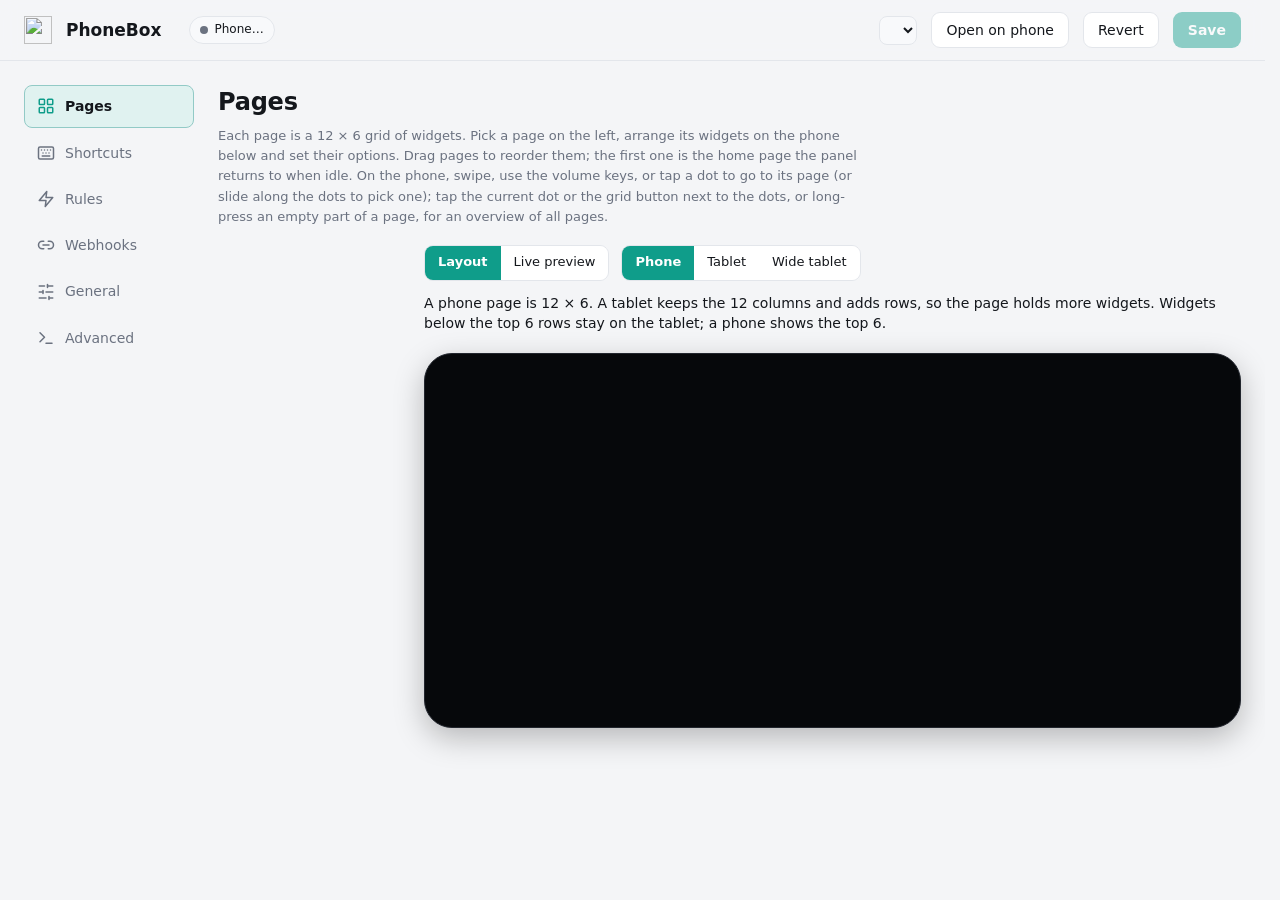
==== commit aa04ad4f: "feat(agent): follow the computer lock on Linux (logind), phone sleeps with the PC On Linux a lock th" ====
--- a/agent/PhoneBox.Agent/settings.html
+++ b/agent/PhoneBox.Agent/settings.html
@@ -844,7 +844,7 @@
         <label class="check"><input type="checkbox" data-bind="display.keepAwake"> <span data-i18n="s.kiosk.keepAwake">Keep the phone awake: turn off Android's screen saver (it starts on the charger) and keep the screen on while plugged in (set over USB)</span></label>
         <label class="check"><input type="checkbox" data-bind="display.openOnConnect"> <span data-i18n="s.kiosk.openOnConnect">Open PhoneBox when the phone is plugged in: wake the phone and bring the panel to the front whenever it connects over USB (turn off to open it yourself, for a phone you also use for app testing)</span></label>
         <label class="check"><input type="checkbox" data-bind="display.wakeOnUnlock"> <span data-i18n="s.kiosk.wakeOnUnlock">Wake and unlock: when PhoneBox opens over USB, step over a swipe-only lock screen (a PIN, pattern or password is never passed)</span></label>
-        <label class="check" id="followComputerLockOption" style="display:none"><input type="checkbox" data-bind="display.followComputerLock"> <span data-i18n="s.kiosk.followLock">Follow the computer lock: turn the phone screen off when macOS locks; wake it and open PhoneBox when macOS unlocks (ADB required; unlock phones secured by a PIN or password manually)</span></label>
+        <label class="check" id="followComputerLockOption" style="display:none"><input type="checkbox" data-bind="display.followComputerLock"> <span data-i18n="s.kiosk.followLock">Follow the computer lock: turn the phone screen off when the computer locks; wake it and open PhoneBox when it unlocks (ADB required; a phone secured by a PIN or password unlocks with its fingerprint or manually)</span></label>
         <label class="check"><input type="checkbox" data-bind="display.lockPhoneWithShortcut"> <span data-i18n="s.kiosk.lockPhoneWithShortcut">Sleep the phone with the Lock shortcut: also turn the phone screen off whenever the Lock shortcut is run (ADB required)</span></label>
         <label class="check" id="unlockOption" style="display:none"><input type="checkbox" data-bind="unlock.enabled"> <span data-i18n="s.unlock.enabled">Fingerprint unlock from the phone (sudo, password dialogs such as 1Password, and the GNOME lock screen; Linux)</span></label>
       </div>
@@ -4028,7 +4028,7 @@
     lhmStatus.dataset.i18n = lhmKey;
     if (lhmStatus.textContent !== lhmText) lhmStatus.textContent = lhmText;
     if ($('phoneMicCard')) { $('phoneMicCard').hidden = osName !== 'windows'; if (osName === 'windows') renderPhoneMicState(); }
-    $('followComputerLockOption').style.display = osName === 'macos' ? '' : 'none';
+    $('followComputerLockOption').style.display = osName === 'macos' || osName === 'linux' ? '' : 'none';
     $('bridgeCard').style.display = osName === 'macos' ? '' : 'none';
     $('bridgeRefused').hidden = !(osName === 'macos' && i.bridgeRefused);
     $('unlockOption').style.display = osName === 'linux' ? '' : 'none';
